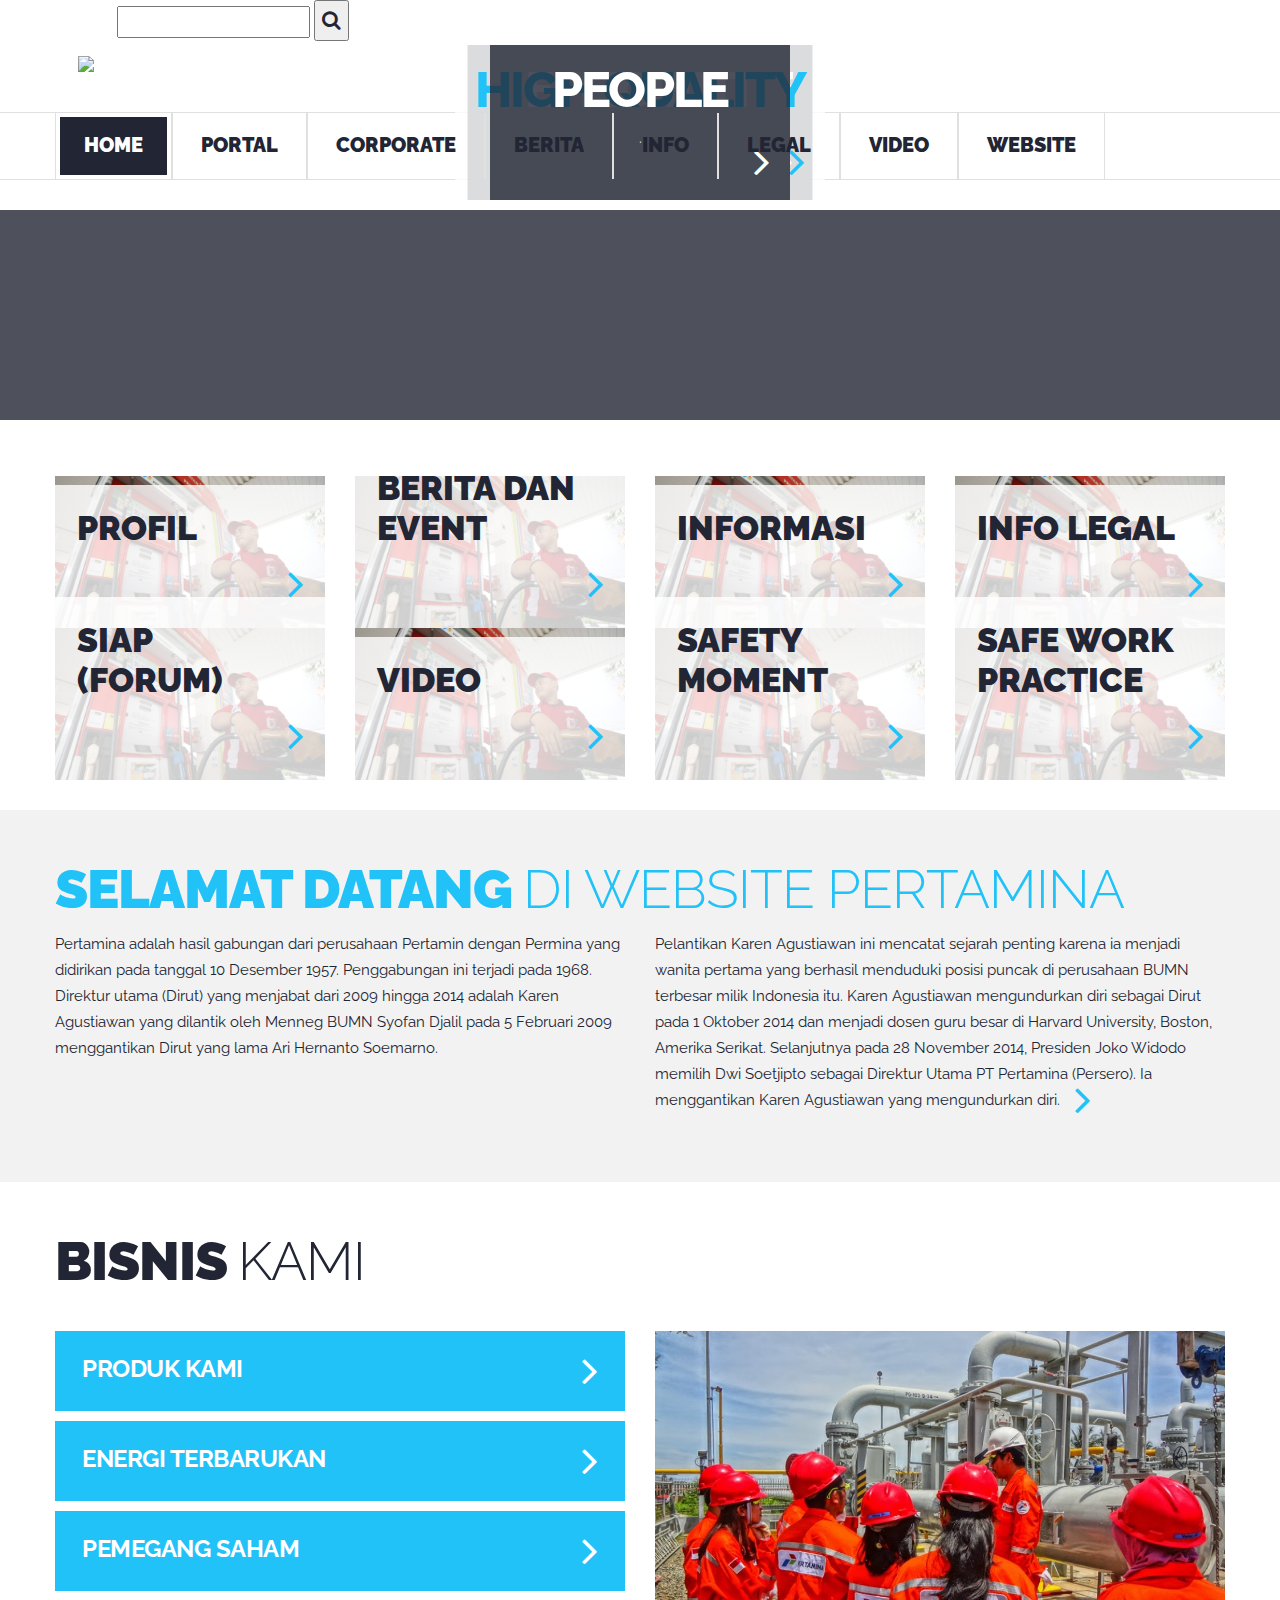
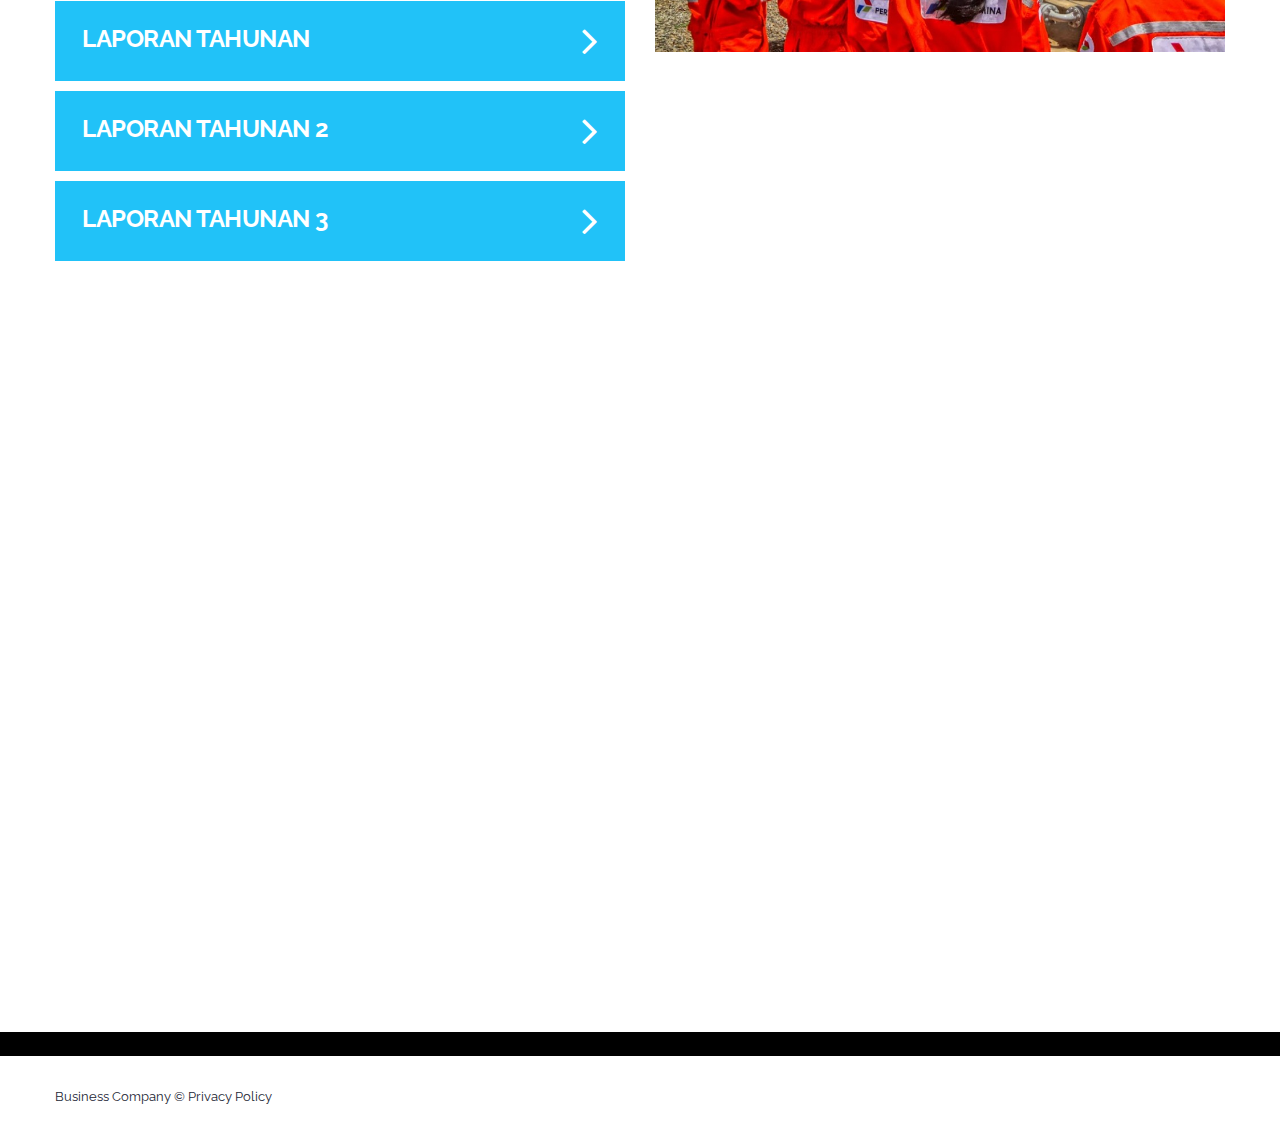
==== site/index.html @ 1a7f4b6b "Edit" ====
<!DOCTYPE html>
<html lang="en">
  <head>
    <meta charset="utf-8">
    <meta http-equiv="X-UA-Compatible" content="IE=edge">
    <meta name="viewport" content="width=device-width, initial-scale=1">
    <!-- The above 3 meta tags *must* come first in the head; any other head content must come *after* these tags -->
    <meta name="format-detection" content="telephone=no"/>
    <link rel="icon" href="images/favicon.ico" type="image/x-icon">
    <title>HOME</title>

    <!-- Bootstrap -->
    <link href="css/bootstrap.css" rel="stylesheet">

    <!-- Links -->
    <link rel="stylesheet" href="css/camera.css">
    <link rel="stylesheet" href="css/search.css">
    <link rel="stylesheet" href="css/google-map.css">


    <!--JS-->
    <script src="js/jquery.js"></script>
    <script src="js/jquery-migrate-1.2.1.min.js"></script>
    <script src="js/rd-smoothscroll.min.js"></script>


    <!--[if lt IE 9]>
    <div style=' clear: both; text-align:center; position: relative;'>
        <a href="http://windows.microsoft.com/en-US/internet-explorer/..">
            <img src="images/ie8-panel/warning_bar_0000_us.jpg" border="0" height="42" width="820"
                 alt="You are using an outdated browser. For a faster, safer browsing experience, upgrade for free today."/>
        </a>
    </div>
    <script src="js/html5shiv.js"></script>
    <![endif]-->
    <script src='js/device.min.js'></script>
  </head>
  <body>
  <div class="page">
  <!--========================================================
                            HEADER
  =========================================================-->
    <header>  
      <div class="container top-sect">
        <div class="navbar-header">
            <img src="../Pertamina.png" style="width: 300px">
        </div>

        <!-- <div class="help-box text-right">
          <p>Perlu Bantuan?</p>
          <a href="callto:#">(0542)5111000</a>
          <small><span>Jam Aktif:</span>  07:00-16:00 Senin-Jum'at</small>
        </div> -->
        <form class="search-form" action="search.php" method="GET" accept-charset="utf-8">
          <label class="search-form_label">
            <input class="search-form_input" type="text" name="s" autocomplete="off" placeholder=""/>
            <span class="search-form_liveout"></span>
          </label>
          <button class="search-form_submit fa-search" type="submit"></button>
        </form>
      </div>


      <div id="stuck_container" class="stuck_container">
        <div class="container">   
        <nav class="navbar navbar-default navbar-static-top pull-left">            

            <div class="">  
              <ul class="nav navbar-nav sf-menu" data-type="navbar">
                
                <li class="active">
                  <a href="./"><h6>HOME</h6></a>
                </li>

                <li>
                  <a href="index-1.html"><h6>PORTAL</h6></a>
                </li>  

                <li>
                  <a href="index-3.html"><h6>CORPORATE</h6></a>
                </li>
                
                <li>
                  <a href="index-4.html"><h6>BERITA</h6></a>
                </li>

<!--                 <li class="dropdown">
                  <a href="#"><h6>LAINNYA</h6><span class="glyphicon glyphicon-menu-down" aria-hidden="true"></span></a>
                  <ul class="dropdown-menu">
                    <li>
                      <a href="#">Lorem ipsum</a>
                    </li>
                    <li>
                      <a href="#">Dolor sit amet  </a>
                    </li>
                    <li>
                      <a href="#">Conse ctetur </a>
                        <ul class="dropdown-menu">
                          <li>
                            <a href="#">Latest</a>
                          </li>
                          <li>
                            <a href="#">Archive</a>
                          </li>                      
                        </ul>
                    </li>
                  </ul>
                </li>  --> 

                <li>
                  <a href="index-5.html"><h6>INFO</h6></a>
                </li>

                <li>
                  <a href="index-5.html"><h6>LEGAL</h6></a>
                </li>

                <li>
                  <a href="index-5.html"><h6>VIDEO</h6></a>
                </li>

                <li>
                  <a href="index-5.html"><h6>WEBSITE</h6></a>
                </li>
              </ul>                           
            </div>
        </nav>   
        </div>
      </div>  
    </header>

  <!--========================================================
                            CONTENT
  =========================================================-->

    <main>        
      
      <section class="well well1 well1_ins1">
        <div class="camera_container">
          <div id="camera">
            <div data-src="images/page-1_slide3.jpg" class="img-responsive">
              <div class="camera_caption fadeIn">
                <div class="jumbotron jumbotron1">
                  <em>
                    SAFETY
                  </em>
                  <div class="wrap">
                    <p>
                      Personal Safety of Workspace</span>.
                    </p>
                    <a href="#" class="btn-link fa-angle-right"></a>
                  </div>  
                </div>
              </div>
            </div>
            <div data-src="images/page-1_slide2.jpg">
              <div class="camera_caption fadeIn">
                <div class="jumbotron jumbotron2">
                  <em>
                    Compilance
                  </em>
                  <div class="wrap">
                    <p>
                      Environtment Compilance</span>.
                    </p>
                    <a href="#" class="btn-link hov_prime fa-angle-right"></a>
                  </div>  
                </div>
              </div>
            </div>

            <div data-src="images/page-1_slide1.jpg">
              <div class="camera_caption fadeIn">
                <div class="jumbotron">
                  <em>
                    PROFIT
                  </em>
                  <div class="wrap">
                    <p>
                      <span>Profit Margin</span>.
                    </p>
                    <a href="#" class="btn-link fa-angle-right"></a>
                  </div>  
                </div>
              </div>
            </div>

            <div data-src="images/page-1_slide4.jpg">
              <div class="camera_caption fadeIn">
                <div class="jumbotron jumbotron2">
                  <em>
                    REFINING
                  </em>
                  <div class="wrap">
                    <p>
                      <span>Refining Availability</span>.
                    </p>
                    <a href="#" class="btn-link fa-angle-right"></a>
                  </div>  
                </div>
              </div>
            </div>

            <div data-src="images/page-1_slide5.jpg">
              <div class="camera_caption fadeIn">
                <div class="jumbotron jumbotron1">
                  <em>
                    Maximize
                  </em>
                  <div class="wrap">
                    <p>
                      <span>Maximizing Product</span>.
                    </p>
                    <a href="#" class="btn-link fa-angle-right"></a>
                  </div>  
                </div>
              </div>
            </div>

            <div data-src="images/page-1_slide2.jpg">
              <div class="camera_caption fadeIn">
                <div class="jumbotron jumbotron2">
                  <em>
                    EFFICIENT
                  </em>
                  <div class="wrap">
                    <p>
                      <span>Energy Efficiency and Reduce Losses</span>.
                    </p>
                    <a href="#" class="btn-link fa-angle-right"></a>
                  </div>  
                </div>
              </div>
            </div>

            <div data-src="images/page-1_slide1.jpg">
              <div class="camera_caption fadeIn">
                <div class="jumbotron">
                  <em>
                    HIGH QUALITY
                  </em>
                  <div class="wrap">
                    <p>
                      <span>Producing High Quality Standard</span>.
                    </p>
                    <a href="#" class="btn-link fa-angle-right"></a>
                  </div>  
                </div>
              </div>
            </div>

            <div data-src="images/page-1_slide4.jpg">
              <div class="camera_caption fadeIn">
                <div class="jumbotron jumbotron2">
                  <em>
                    PEOPLE
                  </em>
                  <div class="wrap">
                    <p>
                      <span>People Development</span>.
                    </p>
                    <a href="#" class="btn-link fa-angle-right"></a>
                  </div>  
                </div>
              </div>
            </div>

          </div>
        </div>
      
      <section class="well well2 wow fadeIn  bg2" data-wow-duration='3s'>
        <div class="container">
          <!-- <h2>
            our 
            <small>
              clients
            </small>
          </h2> -->

          <div class="row offs1">
            <ul class="flex-list">
              <li class="col-lg-3 col-sm-3 col-xs-6">
                <a href="#">
                  <img src="images/page-1_img7.jpg" alt="">
                </a>  
              </li>
              <li class="col-lg-3 col-sm-3 col-xs-6">
                <a href="#">
                  <img src="images/page-1_img8.jpg" alt="">
                </a>  
              </li>
              <li class="col-lg-3 col-sm-3 col-xs-6">
                <a href="#">
                  <img src="images/page-1_img9.jpg" alt="">
                </a>  
              </li>
              <li class="col-lg-3 col-sm-3 col-xs-6">
                <a href="#">
                  <img src="images/page-1_img10.jpg" alt="">
                </a>  
              </li>
            </ul>

            <ul class="flex-list">
              <li class="col-lg-3 col-sm-3 col-xs-6">
                <a href="#">
                  <img src="images/page-1_img11.jpg" alt="">
                </a>  
              </li>
              <li class="col-lg-3 col-sm-3 col-xs-6">
                <a href="#">
                  <img src="images/page-1_img12.jpg" alt="">
                </a>  
              </li>
              <li class="col-lg-3 col-sm-3 col-xs-6">
                <a href="#">
                  <img src="images/page-1_img13.jpg" alt="">
                </a>  
              </li>
              <li class="col-lg-3 col-sm-3 col-xs-6">
                <a href="#">
                  <img src="images/page-1_img14.jpg" alt="">
                </a>  
              </li>
            </ul>
          </div>  
          
        </div>
      </section>

      <br>

        <div class="container center991">
          <div class="row">
            
<!--             <div class="col-md-4 col-sm-12 col-xs-12">
              <div class="thumbnail thumb-shadow">
                <img src="images/page-1_img1.jpg" alt="">
                <div class="caption bg2">
                  <h3>
                    PROFIL
                  </h3>
                  <div class="wrap">
                    <p>
                      Lorem ipsum dolor sit amet conse ctetur adipisicing elit, sed do eiusmod.
                    </p>
                    <a href="#" class="btn-link fa-angle-right"></a>
                  </div>  
                </div>
              </div>              
            </div> -->

<!--             <div class="col-md-8 col-sm-12 col-xs-12">
              <div class="thumbnail thumb-shadow">
                <img src="images/page-1_img2.jpg" alt="">
                <div class="caption bg3">
                  <h3>
                    PERFORMA
                  </h3>
                  <div class="wrap">
                    <p class="thumb_ins1">
                      Lorem ipsum dolor sit amet conse ctetur adipisicing elit, sed do eiusmod.
                    </p>
                    <a href="#" class="btn-link fa-angle-right"></a>
                  </div>  
                </div>
              </div> 
            </div> -->
          </div>

          <div class="row wow fadeIn" data-wow-duration='2s'>
            <div class="col-md-3 col-sm-12 col-xs-12">
              <div class="thumbnail thumb-shadow">
                <img src="images/page-1_img3.jpg" alt="">
                <div class="caption bg3">
                  <h3>
                    PROFIL
                  </h3>
                  <div class="wrap">
                    <p>
                      
                    </p>
                    <a href="#" class="btn-link fa-angle-right"></a>
                  </div>  
                </div>
              </div>              
            </div>

            <div class="col-md-3 col-sm-12 col-xs-12">
              <div class="thumbnail thumb-shadow">
                <img src="images/page-1_img3.jpg" alt="">
                <div class="caption bg3">
                  <h3>
                    BERITA DAN EVENT
                  </h3>
                  <div class="wrap">
                    <p>
                      
                    </p>
                    <a href="#" class="btn-link fa-angle-right"></a>
                  </div>  
                </div>
              </div>              
            </div>

            <div class="col-md-3 col-sm-12 col-xs-12">
              <div class="thumbnail thumb-shadow">
                <img src="images/page-1_img3.jpg" alt="">
                <div class="caption bg3">
                  <h3>
                    INFORMASI
                  </h3>
                  <div class="wrap">
                    <p>
                      
                    </p>
                    <a href="#" class="btn-link fa-angle-right"></a>
                  </div>  
                </div>
              </div>              
            </div>

            <div class="col-md-3 col-sm-12 col-xs-12">
              <div class="thumbnail thumb-shadow">
                <img src="images/page-1_img3.jpg" alt="">
                <div class="caption bg3">
                  <h3>
                    INFO LEGAL
                  </h3>
                  <div class="wrap">
                    <p>
                      
                    </p>
                    <a href="#" class="btn-link fa-angle-right"></a>
                  </div>  
                </div>
              </div>              
            </div>

            <div class="col-md-3 col-sm-12 col-xs-12">
              <div class="thumbnail thumb-shadow">
                <img src="images/page-1_img3.jpg" alt="">
                <div class="caption bg3">
                  <h3>
                    SIAP (FORUM)
                  </h3>
                  <div class="wrap">
                    <p>
                      
                    </p>
                    <a href="#" class="btn-link fa-angle-right"></a>
                  </div>  
                </div>
              </div>              
            </div>

            <div class="col-md-3 col-sm-12 col-xs-12">
              <div class="thumbnail thumb-shadow">
                <img src="images/page-1_img3.jpg" alt="">
                <div class="caption bg3">
                  <h3>
                    VIDEO
                  </h3>
                  <div class="wrap">
                    <p>
                      
                    </p>
                    <a href="#" class="btn-link fa-angle-right"></a>
                  </div>  
                </div>
              </div>              
            </div>

            <div class="col-md-3 col-sm-12 col-xs-12">
              <div class="thumbnail thumb-shadow">
                <img src="images/page-1_img3.jpg" alt="">
                <div class="caption bg3">
                  <h3>
                    SAFETY MOMENT
                  </h3>
                  <div class="wrap">
                    <p>
                      
                    </p>
                    <a href="#" class="btn-link fa-angle-right"></a>
                  </div>  
                </div>
              </div>              
            </div>

            <div class="col-md-3 col-sm-12 col-xs-12">
              <div class="thumbnail thumb-shadow">
                <img src="images/page-1_img3.jpg" alt="">
                <div class="caption bg3">
                  <h3>
                    SAFE WORK PRACTICE
                  </h3>
                  <div class="wrap">
                    <p>
                      
                    </p>
                    <a href="#" class="btn-link fa-angle-right"></a>
                  </div>  
                </div>
              </div>              
            </div>

          </div>
        </div>        
      </section>
      
      <section class="well well2 wow fadeIn  bg1" data-wow-duration='3s'>
        <div class="container">
        <h2 class="txt-pr">
        SELAMAT DATANG
          <small>
            DI WEBSITE PERTAMINA
          </small>
        </h2>
          <div class="row">
            <div class="col-md-6 col-sm-12">
              <p>
                Pertamina adalah hasil gabungan dari perusahaan Pertamin dengan Permina yang didirikan pada tanggal 10 Desember 1957. Penggabungan ini terjadi pada 1968. Direktur utama (Dirut) yang menjabat dari 2009 hingga 2014 adalah Karen Agustiawan yang dilantik oleh Menneg BUMN Syofan Djalil pada 5 Februari 2009 menggantikan Dirut yang lama Ari Hernanto Soemarno.
              </p>
            </div>
            <div class="col-md-6 col-sm-12">
              <p>
                Pelantikan Karen Agustiawan ini mencatat sejarah penting karena ia menjadi wanita pertama yang berhasil menduduki posisi puncak di perusahaan BUMN terbesar milik Indonesia itu. Karen Agustiawan mengundurkan diri sebagai Dirut pada 1 Oktober 2014 dan menjadi dosen guru besar di Harvard University, Boston, Amerika Serikat. Selanjutnya pada 28 November 2014, Presiden Joko Widodo memilih Dwi Soetjipto sebagai Direktur Utama PT Pertamina (Persero). Ia menggantikan Karen Agustiawan yang mengundurkan diri.
                <a href="#" class="btn-link l-h1 fa-angle-right"></a>
              </p>
            </div>
          </div>
        </div>
      </section>

      <section class="well well2">
        <div class="container">
        <h2>
          BISNIS
          <small>
            KAMI
          </small>
        </h2>
          <div class="row offs1">
            <div class="col-md-6 col-sm-12">
              <ul class="link-list wow fadeInLeft" data-wow-duration='3s'>
                <li>

                  <a href="#">PRODUK KAMI</a>

                  <a href="#" class="btn-link l-h1 fa-angle-right"></a>
                </li>
                <li>

                  <a href="#">ENERGI TERBARUKAN</a>

                  <a href="#" class="btn-link l-h1 fa-angle-right"></a>
                </li>
                <li>

                  <a href="#">PEMEGANG SAHAM</a>

                  <a href="#" class="btn-link l-h1 fa-angle-right"></a>
                </li>
                <li>

                  <a href="#">LAPORAN TAHUNAN</a>

                  <a href="#" class="btn-link l-h1 fa-angle-right"></a>
                </li>
                <li>

                  <a href="#">LAPORAN TAHUNAN 2</a>

                  <a href="#" class="btn-link l-h1 fa-angle-right"></a>
                </li>
                <li>

                  <a href="#">LAPORAN TAHUNAN 3</a>

                  <a href="#" class="btn-link l-h1 fa-angle-right"></a>
                </li>
              </ul>
            </div>
            <div class="col-md-6 col-sm-12">
              <img class="width_img" src="images/page-1_img6.jpg" alt="">
            </div>
          </div>
        </div>
      </section>

      <section class="well well3 parallax" data-url="images/parallax3.jpg" data-mobile="
      true" data-speed="0.9">
        <div class="container">
          <div class="wrap text-center">
            <iframe width="850" height="530" src="https://www.youtube.com/embed/UtgHeeakkbI" frameborder="0" allow="autoplay; encrypted-media" allowfullscreen></iframe>
<!--             <strong>
              SAVE TIME,<br />
              SAVE MONEY,
              <small>
                GROW & SUCCEED
              </small>
            </strong>
            <p>
              Lorem ipsum dolor sit amet conse ctetur adipisicing elit, sed do eiusmod tempor incididunt ut labore et dolore magna aliqua. Ut enim ad minim veniam, quis nostrud exercitation ullamco laboris nisi ut aliquip.
            </p>
            <a href="#" class="btn btn-primary">read more <span class="fa-angle-right"></span></a> -->
          </div>  
        </div>        
      </section>

      <!-- <section class="well well2">
        <div class="container">
          <h2>
            our 
            <small>
              clients
            </small>
          </h2>

          <div class="row offs1">
            <ul class="flex-list">
              <li class="col-lg-3 col-sm-3 col-xs-6">
                <a href="#">
                  <img src="images/page-1_img7.jpg" alt="">
                </a>  
              </li>
              <li class="col-lg-3 col-sm-3 col-xs-6">
                <a href="#">
                  <img src="images/page-1_img8.jpg" alt="">
                </a>  
              </li>
              <li class="col-lg-3 col-sm-3 col-xs-6">
                <a href="#">
                  <img src="images/page-1_img9.jpg" alt="">
                </a>  
              </li>
              <li class="col-lg-3 col-sm-3 col-xs-6">
                <a href="#">
                  <img src="images/page-1_img10.jpg" alt="">
                </a>  
              </li>
            </ul>

            <ul class="flex-list">
              <li class="col-lg-3 col-sm-3 col-xs-6">
                <a href="#">
                  <img src="images/page-1_img11.jpg" alt="">
                </a>  
              </li>
              <li class="col-lg-3 col-sm-3 col-xs-6">
                <a href="#">
                  <img src="images/page-1_img12.jpg" alt="">
                </a>  
              </li>
              <li class="col-lg-3 col-sm-3 col-xs-6">
                <a href="#">
                  <img src="images/page-1_img13.jpg" alt="">
                </a>  
              </li>
              <li class="col-lg-3 col-sm-3 col-xs-6">
                <a href="#">
                  <img src="images/page-1_img14.jpg" alt="">
                </a>  
              </li>
            </ul>
          </div>  
          
        </div>
      </section> -->

    </main>

    <!--========================================================
                            FOOTER
  =========================================================-->
  <footer class="top-border">

    <!-- <div class="map">
      <div id="google-map" class="map_model" data-zoom="8"></div>
      <ul class="map_locations">
        <li data-x="-1.254252" data-y="116.822301" data-basic="images/gmap_marker.png" data-active="images/gmap_marker_active.png">
          <div class="location">
            <h3 class="txt-clr1">
              BUSINESS
              <small>
                COMPANY
              </small>
            </h3>  
              <address>
                <dl>
                  <dt>Free phone: </dt>
                  <dd class="phone"><a href="callto:#"> 800-2345-6789</a></dd>
                </dl>
                <dl>
                  <dt>Address: </dt>
                  <dd> 4578 Marmora Road,Glasgow D04 89GR</dd>
                </dl>
                <dl>
                  <dt>Hours: </dt>
                  <dd> 6am-4pm PST M-Th; &nbsp;&nbsp;  6am-3pm PST Fri</dd>
                </dl>
                <dl>
                  <dt> E-mail: </dt>
                  <dd><a href="mailto:#">info@demolink.org</a></dd>
                </dl>
              </address>
            
          </div>
        </li>
        <li data-x="-74.100000" data-y="40.643180" data-basic="images/gmap_marker2.png" data-active="images/gmap_marker2_active.png">
          <div class="location">
            <h3 class="txt-clr1">
              flooring
              <small>
                RETAILER
              </small>
            </h3>
              <address>
                <dl>
                  <dt>Free phone: </dt>
                  <dd class="phone"><a href="callto:#"> 800-2345-6789</a></dd>
                </dl>
                <dl>
                  <dt>Address: </dt>
                  <dd> 4578 Marmora Road,Glasgow D04 89GR</dd>
                </dl>
                <dl>
                  <dt>Hours: </dt>
                  <dd> 6am-4pm PST M-Th; &nbsp;&nbsp;  6am-3pm PST Fri</dd>
                </dl>
                <dl>
                  <dt> E-mail: </dt>
                  <dd><a href="mailto:#">info@demolink.org</a></dd>
                </dl>
              </address>
            
          </div>
        </li>
        <li data-x="-73.8854068" data-y="40.693180" data-basic="images/gmap_marker3.png" data-active="images/gmap_marker3_active.png">
          <div class="location">
            <h3 class="txt-clr1">
              flooring
              <small>
                RETAILER
              </small>
            </h3>
              <address>
                <dl>
                  <dt>Free phone: </dt>
                  <dd class="phone"><a href="callto:#"> 800-2345-6789</a></dd>
                </dl>
                <dl>
                  <dt>Address: </dt>
                  <dd> 4578 Marmora Road,Glasgow D04 89GR</dd>
                </dl>
                <dl>
                  <dt>Hours: </dt>
                  <dd> 6am-4pm PST M-Th; &nbsp;&nbsp;  6am-3pm PST Fri</dd>
                </dl>
                <dl>
                  <dt> E-mail: </dt>
                  <dd><a href="mailto:#">info@demolink.org</a></dd>
                </dl>
              </address>
            
          </div>
        </li>
        <li data-x="-73.7874068" data-y="40.613180" data-basic="images/gmap_marker4.png" data-active="images/gmap_marker4_active.png">
          <div class="location">
            <h3 class="txt-clr1">
              flooring
              <small>
                RETAILER
              </small>
            </h3>
              <address>
                <dl>
                  <dt>Free phone: </dt>
                  <dd class="phone"><a href="callto:#"> 800-2345-6789</a></dd>
                </dl>
                <dl>
                  <dt>Address: </dt>
                  <dd> 4578 Marmora Road,Glasgow D04 89GR</dd>
                </dl>
                <dl>
                  <dt>Hours: </dt>
                  <dd> 6am-4pm PST M-Th; &nbsp;&nbsp;  6am-3pm PST Fri</dd>
                </dl>
                <dl>
                  <dt> E-mail: </dt>
                  <dd><a href="mailto:#">info@demolink.org</a></dd>
                </dl>
              </address>
            
          </div>
        </li>
        <li data-x="-74.200000" data-y="40.683180" data-basic="images/gmap_marker5.png" data-active="images/gmap_marker5_active.png">
          <div class="location">
            <h3 class="txt-clr1">
              flooring
              <small>
                RETAILER
              </small>
            </h3>
              <address>
                <dl>
                  <dt>Free phone: </dt>
                  <dd class="phone"><a href="callto:#"> 800-2345-6789</a></dd>
                </dl>
                <dl>
                  <dt>Address: </dt>
                  <dd> 4578 Marmora Road,Glasgow D04 89GR</dd>
                </dl>
                <dl>
                  <dt>Hours: </dt>
                  <dd> 6am-4pm PST M-Th; &nbsp;&nbsp;  6am-3pm PST Fri</dd>
                </dl>
                <dl>
                  <dt> E-mail: </dt>
                  <dd><a href="mailto:#">info@demolink.org</a></dd>
                </dl>
              </address>
            
          </div>
        </li>
      </ul>
    </div> -->

    <section class="well1">
      <div class="container"> 
            <p class="rights">
              Business Company  &#169; <span id="copyright-year"></span>
              <a href="index-5.html">Privacy Policy</a>
              <!-- {%FOOTER_LINK} -->
            </p>          
      </div> 
    </section>    
  </footer>
  </div>


    <!-- jQuery (necessary for Bootstrap's JavaScript plugins) -->
    <!-- Include all compiled plugins (below), or include individual files as needed -->         
    <script src="js/bootstrap.min.js"></script>
    <script src="js/tm-scripts.js"></script>    
  <!-- </script> -->


  </body>
</html>
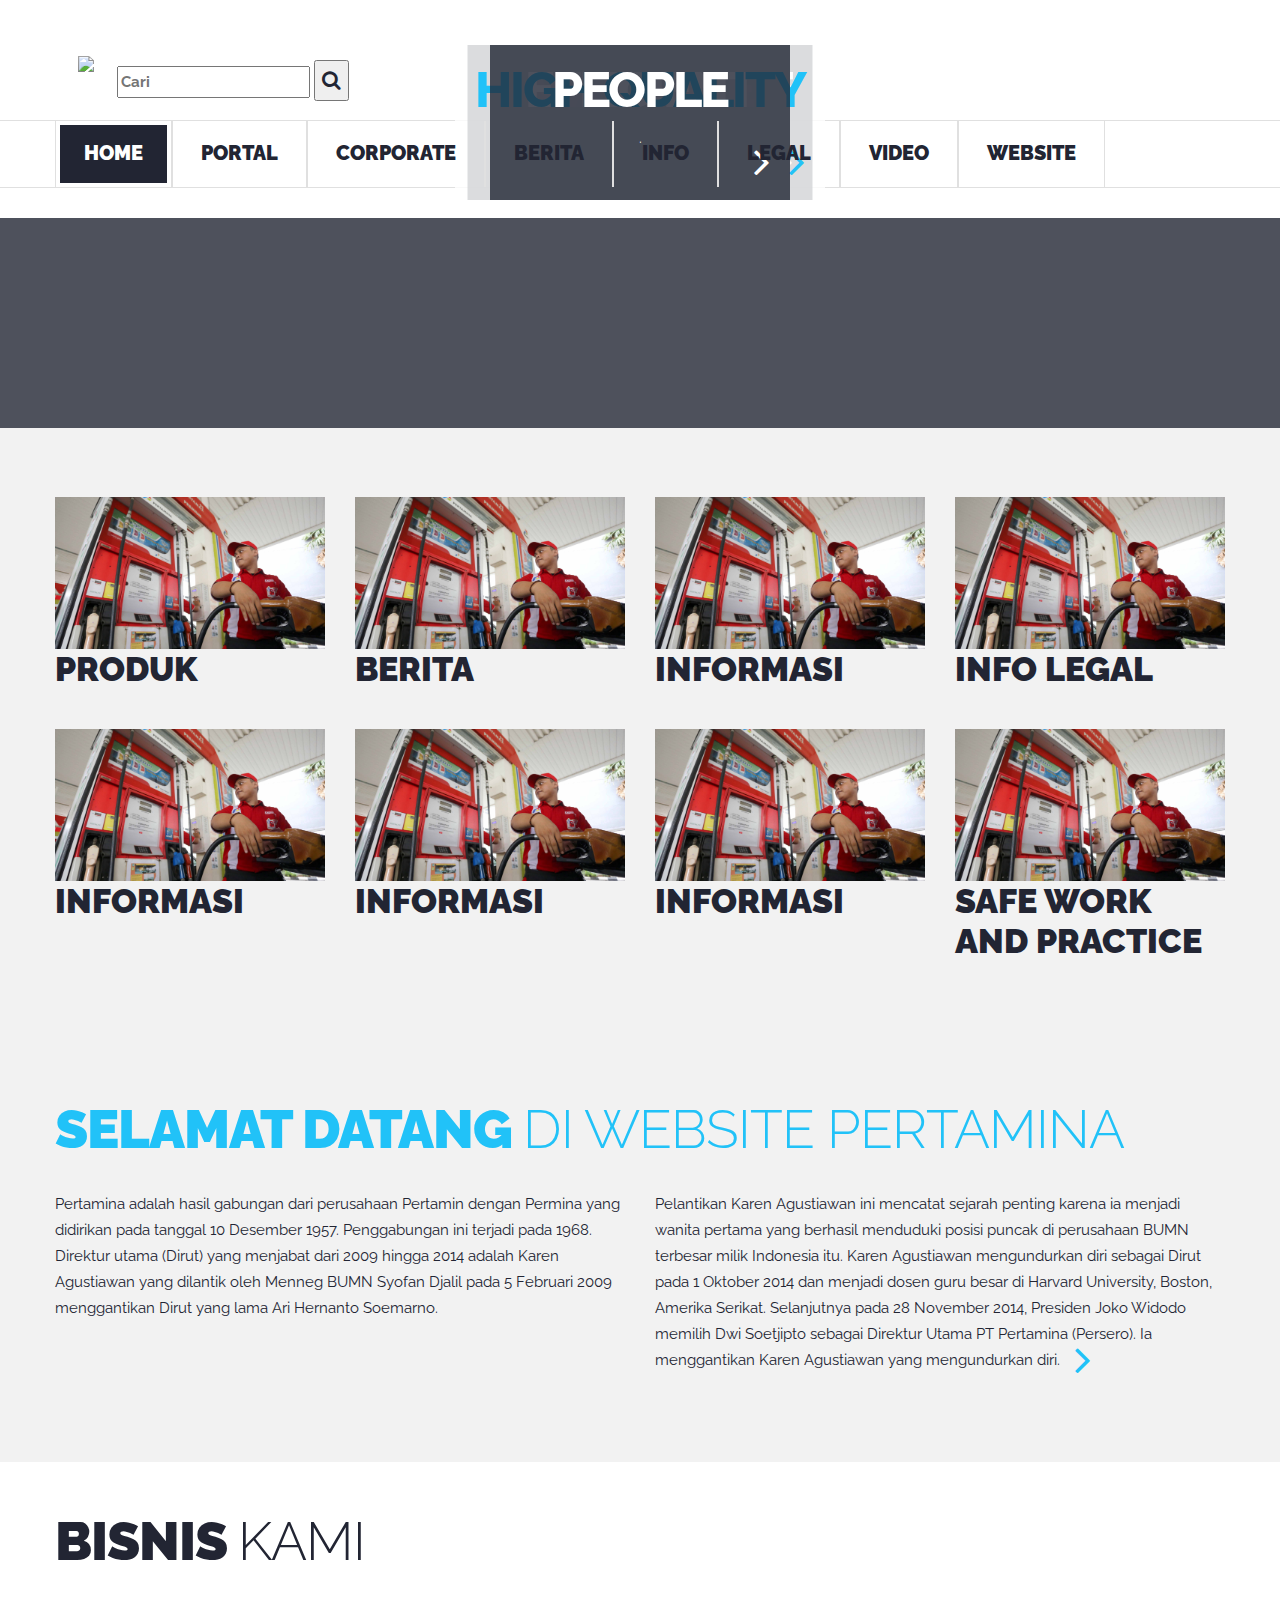
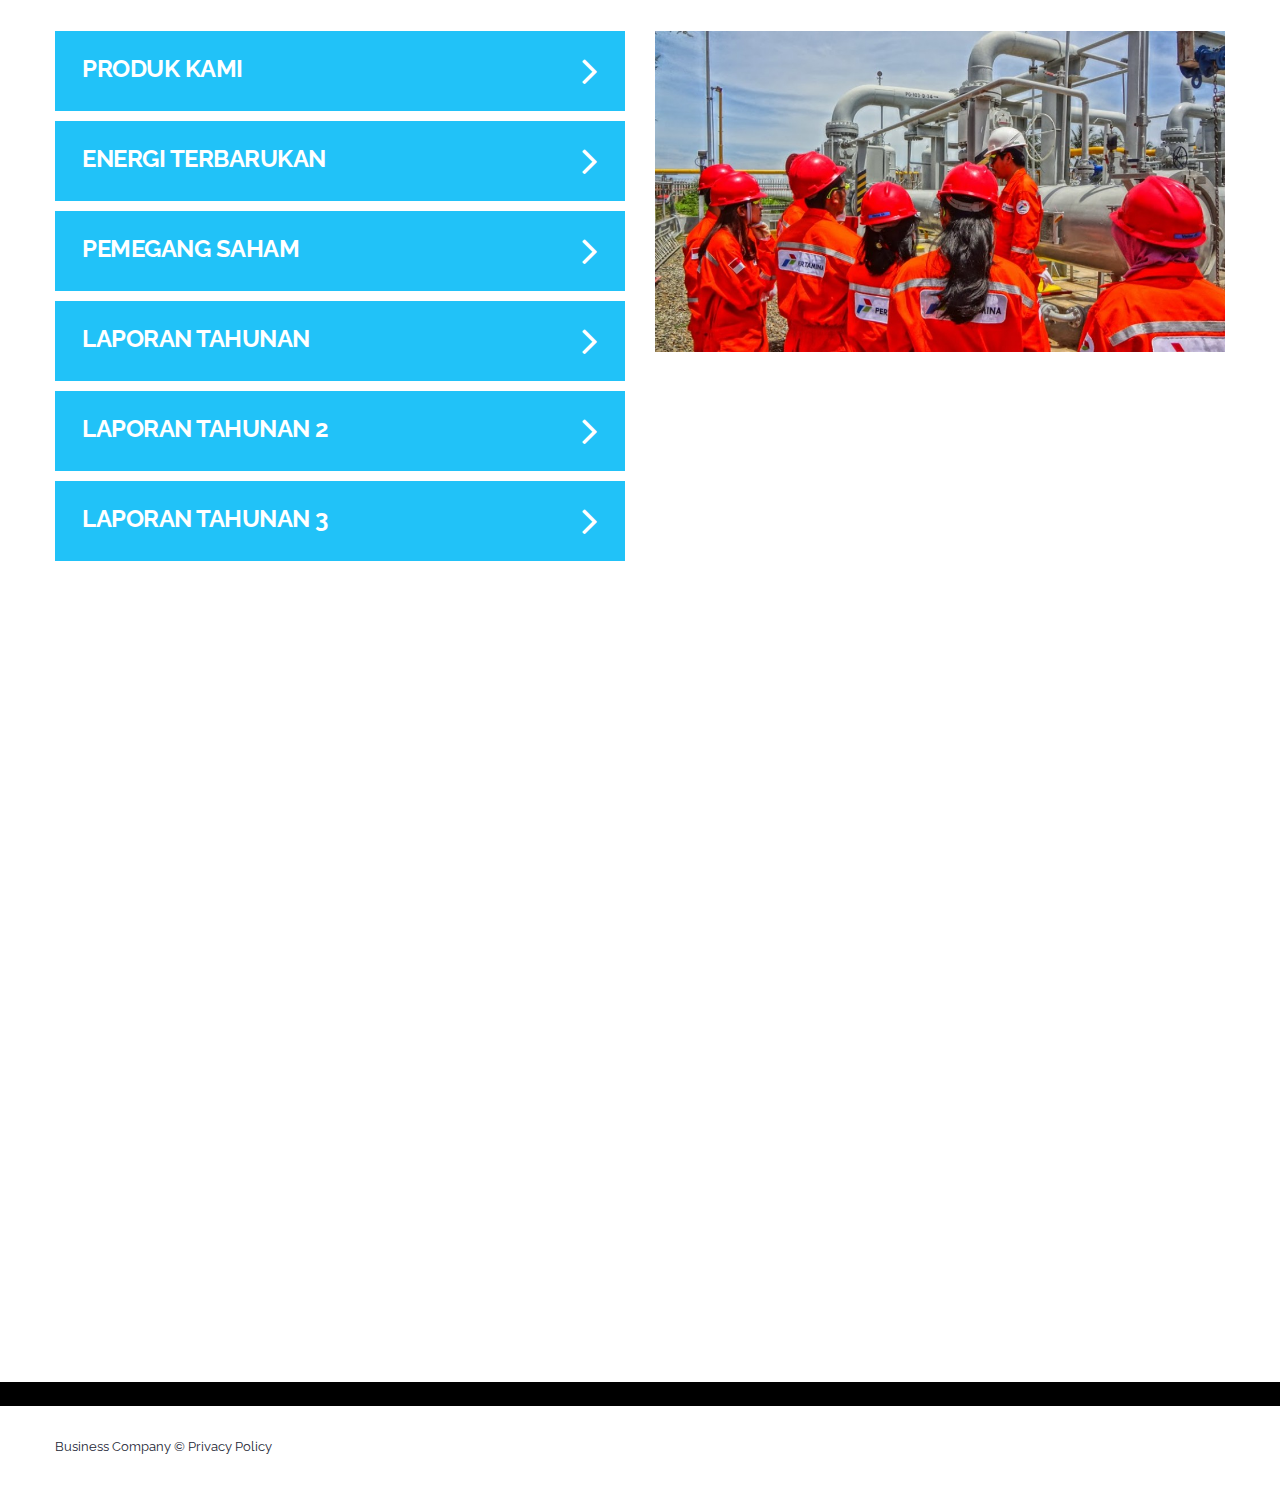
==== commit a4480779: "index update + padding" ====
--- a/site/index.html
+++ b/site/index.html
@@ -45,85 +45,57 @@
         <div class="navbar-header">
             <img src="../Pertamina.png" style="width: 300px">
         </div>
-
-        <!-- <div class="help-box text-right">
-          <p>Perlu Bantuan?</p>
-          <a href="callto:#">(0542)5111000</a>
-          <small><span>Jam Aktif:</span>  07:00-16:00 Senin-Jum'at</small>
-        </div> -->
-        <form class="search-form" action="search.php" method="GET" accept-charset="utf-8">
-          <label class="search-form_label">
-            <input class="search-form_input" type="text" name="s" autocomplete="off" placeholder=""/>
-            <span class="search-form_liveout"></span>
-          </label>
-          <button class="search-form_submit fa-search" type="submit"></button>
-        </form>
+        <div style="margin-top: 4em">
+          <form class="search-form" action="search.php" method="GET" accept-charset="utf-8">
+            <label class="search-form_label">
+              <input class="search-form_input" type="text" name="s" autocomplete="off" placeholder="Cari"/>
+              <span class="search-form_liveout"></span>
+            </label>
+            <button class="search-form_submit fa-search" type="submit"></button>
+          </form>
+        </div>
       </div>
 
 
       <div id="stuck_container" class="stuck_container">
         <div class="container">   
-        <nav class="navbar navbar-default navbar-static-top pull-left">            
-
-            <div class="">  
-              <ul class="nav navbar-nav sf-menu" data-type="navbar">
-                
-                <li class="active">
-                  <a href="./"><h6>HOME</h6></a>
-                </li>
-
-                <li>
-                  <a href="index-1.html"><h6>PORTAL</h6></a>
-                </li>  
-
-                <li>
-                  <a href="index-3.html"><h6>CORPORATE</h6></a>
-                </li>
-                
-                <li>
-                  <a href="index-4.html"><h6>BERITA</h6></a>
-                </li>
-
-<!--                 <li class="dropdown">
-                  <a href="#"><h6>LAINNYA</h6><span class="glyphicon glyphicon-menu-down" aria-hidden="true"></span></a>
-                  <ul class="dropdown-menu">
-                    <li>
-                      <a href="#">Lorem ipsum</a>
-                    </li>
-                    <li>
-                      <a href="#">Dolor sit amet  </a>
-                    </li>
-                    <li>
-                      <a href="#">Conse ctetur </a>
-                        <ul class="dropdown-menu">
-                          <li>
-                            <a href="#">Latest</a>
-                          </li>
-                          <li>
-                            <a href="#">Archive</a>
-                          </li>                      
-                        </ul>
-                    </li>
-                  </ul>
-                </li>  --> 
-
-                <li>
-                  <a href="index-5.html"><h6>INFO</h6></a>
-                </li>
-
-                <li>
-                  <a href="index-5.html"><h6>LEGAL</h6></a>
-                </li>
-
-                <li>
-                  <a href="index-5.html"><h6>VIDEO</h6></a>
-                </li>
-
-                <li>
-                  <a href="index-5.html"><h6>WEBSITE</h6></a>
-                </li>
-              </ul>                           
-            </div>
+        <nav class="navbar navbar-default navbar-static-top pull-left">
+          <div class="">  
+            <ul class="nav navbar-nav sf-menu" data-type="navbar">
+              
+              <li class="active">
+                <a href="./"><h6>HOME</h6></a>
+              </li>
+
+              <li>
+                <a href="index-1.html"><h6>PORTAL</h6></a>
+              </li>  
+
+              <li>
+                <a href="index-3.html"><h6>CORPORATE</h6></a>
+              </li>
+              
+              <li>
+                <a href="index-4.html"><h6>BERITA</h6></a>
+              </li>
+
+              <li>
+                <a href="index-5.html"><h6>INFO</h6></a>
+              </li>
+
+              <li>
+                <a href="index-5.html"><h6>LEGAL</h6></a>
+              </li>
+
+              <li>
+                <a href="index-5.html"><h6>VIDEO</h6></a>
+              </li>
+
+              <li>
+                <a href="index-5.html"><h6>WEBSITE</h6></a>
+              </li>
+            </ul>                           
+          </div>
         </nav>   
         </div>
       </div>  
@@ -133,8 +105,7 @@
                             CONTENT
   =========================================================-->
 
-    <main>        
-      
+    <main>             
       <section class="well well1 well1_ins1">
         <div class="camera_container">
           <div id="camera">
@@ -270,13 +241,6 @@
       
       <section class="well well2 wow fadeIn  bg2" data-wow-duration='3s'>
         <div class="container">
-          <!-- <h2>
-            our 
-            <small>
-              clients
-            </small>
-          </h2> -->
-
           <div class="row offs1">
             <ul class="flex-list">
               <li class="col-lg-3 col-sm-3 col-xs-6">
@@ -324,188 +288,83 @@
               </li>
             </ul>
           </div>  
-          
         </div>
       </section>
 
-      <br>
-
+      <section class="well well2 wow fadeIn bg1" data-wow-duration='3s'>
         <div class="container center991">
-          <div class="row">
-            
-<!--             <div class="col-md-4 col-sm-12 col-xs-12">
-              <div class="thumbnail thumb-shadow">
-                <img src="images/page-1_img1.jpg" alt="">
-                <div class="caption bg2">
-                  <h3>
-                    PROFIL
-                  </h3>
-                  <div class="wrap">
-                    <p>
-                      Lorem ipsum dolor sit amet conse ctetur adipisicing elit, sed do eiusmod.
-                    </p>
-                    <a href="#" class="btn-link fa-angle-right"></a>
-                  </div>  
-                </div>
+          <div class="row wow fadeIn" data-wow-duration='2s'>
+            <div class="col-md-3 col-sm-12 col-xs-12">
+              <div class="thumbnail thumb-shadow">
+                <img src="images/page-1_img3.jpg" alt="">
+                  <div class="wrap">
+                    <a href="#"><h3>PRODUK</h3></a>
+                  </div>  
               </div>              
-            </div> -->
-
-<!--             <div class="col-md-8 col-sm-12 col-xs-12">
-              <div class="thumbnail thumb-shadow">
-                <img src="images/page-1_img2.jpg" alt="">
-                <div class="caption bg3">
-                  <h3>
-                    PERFORMA
-                  </h3>
-                  <div class="wrap">
-                    <p class="thumb_ins1">
-                      Lorem ipsum dolor sit amet conse ctetur adipisicing elit, sed do eiusmod.
-                    </p>
-                    <a href="#" class="btn-link fa-angle-right"></a>
-                  </div>  
-                </div>
-              </div> 
-            </div> -->
-          </div>
-
-          <div class="row wow fadeIn" data-wow-duration='2s'>
-            <div class="col-md-3 col-sm-12 col-xs-12">
-              <div class="thumbnail thumb-shadow">
-                <img src="images/page-1_img3.jpg" alt="">
-                <div class="caption bg3">
-                  <h3>
-                    PROFIL
-                  </h3>
-                  <div class="wrap">
-                    <p>
-                      
-                    </p>
-                    <a href="#" class="btn-link fa-angle-right"></a>
-                  </div>  
-                </div>
+            </div>
+
+            <div class="col-md-3 col-sm-12 col-xs-12">
+              <div class="thumbnail thumb-shadow">
+                <img src="images/page-1_img3.jpg" alt="">
+                  <div class="wrap">
+                    <a href="#"><h3>BERITA</h3></a>
+                  </div>  
               </div>              
             </div>
 
             <div class="col-md-3 col-sm-12 col-xs-12">
               <div class="thumbnail thumb-shadow">
                 <img src="images/page-1_img3.jpg" alt="">
-                <div class="caption bg3">
-                  <h3>
-                    BERITA DAN EVENT
-                  </h3>
-                  <div class="wrap">
-                    <p>
-                      
-                    </p>
-                    <a href="#" class="btn-link fa-angle-right"></a>
-                  </div>  
-                </div>
+                  <div class="wrap">
+                    <a href="#"><h3>INFORMASI</h3></a>
+                  </div>  
               </div>              
             </div>
 
             <div class="col-md-3 col-sm-12 col-xs-12">
               <div class="thumbnail thumb-shadow">
                 <img src="images/page-1_img3.jpg" alt="">
-                <div class="caption bg3">
-                  <h3>
-                    INFORMASI
-                  </h3>
-                  <div class="wrap">
-                    <p>
-                      
-                    </p>
-                    <a href="#" class="btn-link fa-angle-right"></a>
-                  </div>  
-                </div>
+                  <div class="wrap">
+                    <a href="#"><h3>INFO LEGAL</h3></a>
+                  </div>  
               </div>              
             </div>
 
             <div class="col-md-3 col-sm-12 col-xs-12">
               <div class="thumbnail thumb-shadow">
                 <img src="images/page-1_img3.jpg" alt="">
-                <div class="caption bg3">
-                  <h3>
-                    INFO LEGAL
-                  </h3>
-                  <div class="wrap">
-                    <p>
-                      
-                    </p>
-                    <a href="#" class="btn-link fa-angle-right"></a>
-                  </div>  
-                </div>
+                  <div class="wrap">
+                    <a href="#"><h3>INFORMASI</h3></a>
+                  </div>  
               </div>              
             </div>
 
             <div class="col-md-3 col-sm-12 col-xs-12">
               <div class="thumbnail thumb-shadow">
-                <img src="images/page-1_img3.jpg" alt="">
-                <div class="caption bg3">
-                  <h3>
-                    SIAP (FORUM)
-                  </h3>
-                  <div class="wrap">
-                    <p>
-                      
-                    </p>
-                    <a href="#" class="btn-link fa-angle-right"></a>
-                  </div>  
-                </div>
-              </div>              
-            </div>
-
-            <div class="col-md-3 col-sm-12 col-xs-12">
-              <div class="thumbnail thumb-shadow">
-                <img src="images/page-1_img3.jpg" alt="">
-                <div class="caption bg3">
-                  <h3>
-                    VIDEO
-                  </h3>
-                  <div class="wrap">
-                    <p>
-                      
-                    </p>
-                    <a href="#" class="btn-link fa-angle-right"></a>
-                  </div>  
-                </div>
-              </div>              
-            </div>
-
-            <div class="col-md-3 col-sm-12 col-xs-12">
-              <div class="thumbnail thumb-shadow">
-                <img src="images/page-1_img3.jpg" alt="">
-                <div class="caption bg3">
-                  <h3>
-                    SAFETY MOMENT
-                  </h3>
-                  <div class="wrap">
-                    <p>
-                      
-                    </p>
-                    <a href="#" class="btn-link fa-angle-right"></a>
-                  </div>  
-                </div>
-              </div>              
-            </div>
-
-            <div class="col-md-3 col-sm-12 col-xs-12">
-              <div class="thumbnail thumb-shadow">
-                <img src="images/page-1_img3.jpg" alt="">
-                <div class="caption bg3">
-                  <h3>
-                    SAFE WORK PRACTICE
-                  </h3>
-                  <div class="wrap">
-                    <p>
-                      
-                    </p>
-                    <a href="#" class="btn-link fa-angle-right"></a>
-                  </div>  
-                </div>
-              </div>              
-            </div>
-
-          </div>
+              <img src="images/page-1_img3.jpg" alt="">
+                  <div class="wrap">
+                    <a href="#"><h3>INFORMASI</h3></a>
+                  </div>
+              </div>
+            </div>
+
+            <div class="col-md-3 col-sm-12 col-xs-12">
+              <div class="thumbnail thumb-shadow">
+                <img src="images/page-1_img3.jpg" alt="">
+                  <div class="wrap">
+                    <a href="#"><h3>INFORMASI</h3></a>
+                  </div>  
+              </div>
+            </div>
+
+            <div class="col-md-3 col-sm-12 col-xs-12">
+              <div class="thumbnail thumb-shadow">
+                <img src="images/page-1_img3.jpg" alt="">
+                  <div class="wrap">
+                    <a href="#"><h3>SAFE WORK AND PRACTICE</h3></a>
+                  </div>  
+              </div>
+            </div>
         </div>        
       </section>
       
@@ -545,39 +404,32 @@
             <div class="col-md-6 col-sm-12">
               <ul class="link-list wow fadeInLeft" data-wow-duration='3s'>
                 <li>
-
                   <a href="#">PRODUK KAMI</a>
-
-                  <a href="#" class="btn-link l-h1 fa-angle-right"></a>
-                </li>
-                <li>
-
+                  <a href="#" class="btn-link l-h1 fa-angle-right"></a>
+                </li>
+
+                <li>
                   <a href="#">ENERGI TERBARUKAN</a>
-
-                  <a href="#" class="btn-link l-h1 fa-angle-right"></a>
-                </li>
-                <li>
-
+                  <a href="#" class="btn-link l-h1 fa-angle-right"></a>
+                </li>
+
+                <li>
                   <a href="#">PEMEGANG SAHAM</a>
-
-                  <a href="#" class="btn-link l-h1 fa-angle-right"></a>
-                </li>
-                <li>
-
+                  <a href="#" class="btn-link l-h1 fa-angle-right"></a>
+                </li>
+
+                <li>
                   <a href="#">LAPORAN TAHUNAN</a>
-
-                  <a href="#" class="btn-link l-h1 fa-angle-right"></a>
-                </li>
-                <li>
-
+                  <a href="#" class="btn-link l-h1 fa-angle-right"></a>
+                </li>
+
+                <li>
                   <a href="#">LAPORAN TAHUNAN 2</a>
-
-                  <a href="#" class="btn-link l-h1 fa-angle-right"></a>
-                </li>
-                <li>
-
+                  <a href="#" class="btn-link l-h1 fa-angle-right"></a>
+                </li>
+
+                <li>
                   <a href="#">LAPORAN TAHUNAN 3</a>
-
                   <a href="#" class="btn-link l-h1 fa-angle-right"></a>
                 </li>
               </ul>
@@ -589,244 +441,19 @@
         </div>
       </section>
 
-      <section class="well well3 parallax" data-url="images/parallax3.jpg" data-mobile="
-      true" data-speed="0.9">
+      <section class="well well3 parallax" data-url="images/parallax3.jpg" data-mobile="true" data-speed="0.9">
         <div class="container">
           <div class="wrap text-center">
             <iframe width="850" height="530" src="https://www.youtube.com/embed/UtgHeeakkbI" frameborder="0" allow="autoplay; encrypted-media" allowfullscreen></iframe>
-<!--             <strong>
-              SAVE TIME,<br />
-              SAVE MONEY,
-              <small>
-                GROW & SUCCEED
-              </small>
-            </strong>
-            <p>
-              Lorem ipsum dolor sit amet conse ctetur adipisicing elit, sed do eiusmod tempor incididunt ut labore et dolore magna aliqua. Ut enim ad minim veniam, quis nostrud exercitation ullamco laboris nisi ut aliquip.
-            </p>
-            <a href="#" class="btn btn-primary">read more <span class="fa-angle-right"></span></a> -->
           </div>  
         </div>        
       </section>
-
-      <!-- <section class="well well2">
-        <div class="container">
-          <h2>
-            our 
-            <small>
-              clients
-            </small>
-          </h2>
-
-          <div class="row offs1">
-            <ul class="flex-list">
-              <li class="col-lg-3 col-sm-3 col-xs-6">
-                <a href="#">
-                  <img src="images/page-1_img7.jpg" alt="">
-                </a>  
-              </li>
-              <li class="col-lg-3 col-sm-3 col-xs-6">
-                <a href="#">
-                  <img src="images/page-1_img8.jpg" alt="">
-                </a>  
-              </li>
-              <li class="col-lg-3 col-sm-3 col-xs-6">
-                <a href="#">
-                  <img src="images/page-1_img9.jpg" alt="">
-                </a>  
-              </li>
-              <li class="col-lg-3 col-sm-3 col-xs-6">
-                <a href="#">
-                  <img src="images/page-1_img10.jpg" alt="">
-                </a>  
-              </li>
-            </ul>
-
-            <ul class="flex-list">
-              <li class="col-lg-3 col-sm-3 col-xs-6">
-                <a href="#">
-                  <img src="images/page-1_img11.jpg" alt="">
-                </a>  
-              </li>
-              <li class="col-lg-3 col-sm-3 col-xs-6">
-                <a href="#">
-                  <img src="images/page-1_img12.jpg" alt="">
-                </a>  
-              </li>
-              <li class="col-lg-3 col-sm-3 col-xs-6">
-                <a href="#">
-                  <img src="images/page-1_img13.jpg" alt="">
-                </a>  
-              </li>
-              <li class="col-lg-3 col-sm-3 col-xs-6">
-                <a href="#">
-                  <img src="images/page-1_img14.jpg" alt="">
-                </a>  
-              </li>
-            </ul>
-          </div>  
-          
-        </div>
-      </section> -->
-
     </main>
 
     <!--========================================================
                             FOOTER
   =========================================================-->
   <footer class="top-border">
-
-    <!-- <div class="map">
-      <div id="google-map" class="map_model" data-zoom="8"></div>
-      <ul class="map_locations">
-        <li data-x="-1.254252" data-y="116.822301" data-basic="images/gmap_marker.png" data-active="images/gmap_marker_active.png">
-          <div class="location">
-            <h3 class="txt-clr1">
-              BUSINESS
-              <small>
-                COMPANY
-              </small>
-            </h3>  
-              <address>
-                <dl>
-                  <dt>Free phone: </dt>
-                  <dd class="phone"><a href="callto:#"> 800-2345-6789</a></dd>
-                </dl>
-                <dl>
-                  <dt>Address: </dt>
-                  <dd> 4578 Marmora Road,Glasgow D04 89GR</dd>
-                </dl>
-                <dl>
-                  <dt>Hours: </dt>
-                  <dd> 6am-4pm PST M-Th; &nbsp;&nbsp;  6am-3pm PST Fri</dd>
-                </dl>
-                <dl>
-                  <dt> E-mail: </dt>
-                  <dd><a href="mailto:#">info@demolink.org</a></dd>
-                </dl>
-              </address>
-            
-          </div>
-        </li>
-        <li data-x="-74.100000" data-y="40.643180" data-basic="images/gmap_marker2.png" data-active="images/gmap_marker2_active.png">
-          <div class="location">
-            <h3 class="txt-clr1">
-              flooring
-              <small>
-                RETAILER
-              </small>
-            </h3>
-              <address>
-                <dl>
-                  <dt>Free phone: </dt>
-                  <dd class="phone"><a href="callto:#"> 800-2345-6789</a></dd>
-                </dl>
-                <dl>
-                  <dt>Address: </dt>
-                  <dd> 4578 Marmora Road,Glasgow D04 89GR</dd>
-                </dl>
-                <dl>
-                  <dt>Hours: </dt>
-                  <dd> 6am-4pm PST M-Th; &nbsp;&nbsp;  6am-3pm PST Fri</dd>
-                </dl>
-                <dl>
-                  <dt> E-mail: </dt>
-                  <dd><a href="mailto:#">info@demolink.org</a></dd>
-                </dl>
-              </address>
-            
-          </div>
-        </li>
-        <li data-x="-73.8854068" data-y="40.693180" data-basic="images/gmap_marker3.png" data-active="images/gmap_marker3_active.png">
-          <div class="location">
-            <h3 class="txt-clr1">
-              flooring
-              <small>
-                RETAILER
-              </small>
-            </h3>
-              <address>
-                <dl>
-                  <dt>Free phone: </dt>
-                  <dd class="phone"><a href="callto:#"> 800-2345-6789</a></dd>
-                </dl>
-                <dl>
-                  <dt>Address: </dt>
-                  <dd> 4578 Marmora Road,Glasgow D04 89GR</dd>
-                </dl>
-                <dl>
-                  <dt>Hours: </dt>
-                  <dd> 6am-4pm PST M-Th; &nbsp;&nbsp;  6am-3pm PST Fri</dd>
-                </dl>
-                <dl>
-                  <dt> E-mail: </dt>
-                  <dd><a href="mailto:#">info@demolink.org</a></dd>
-                </dl>
-              </address>
-            
-          </div>
-        </li>
-        <li data-x="-73.7874068" data-y="40.613180" data-basic="images/gmap_marker4.png" data-active="images/gmap_marker4_active.png">
-          <div class="location">
-            <h3 class="txt-clr1">
-              flooring
-              <small>
-                RETAILER
-              </small>
-            </h3>
-              <address>
-                <dl>
-                  <dt>Free phone: </dt>
-                  <dd class="phone"><a href="callto:#"> 800-2345-6789</a></dd>
-                </dl>
-                <dl>
-                  <dt>Address: </dt>
-                  <dd> 4578 Marmora Road,Glasgow D04 89GR</dd>
-                </dl>
-                <dl>
-                  <dt>Hours: </dt>
-                  <dd> 6am-4pm PST M-Th; &nbsp;&nbsp;  6am-3pm PST Fri</dd>
-                </dl>
-                <dl>
-                  <dt> E-mail: </dt>
-                  <dd><a href="mailto:#">info@demolink.org</a></dd>
-                </dl>
-              </address>
-            
-          </div>
-        </li>
-        <li data-x="-74.200000" data-y="40.683180" data-basic="images/gmap_marker5.png" data-active="images/gmap_marker5_active.png">
-          <div class="location">
-            <h3 class="txt-clr1">
-              flooring
-              <small>
-                RETAILER
-              </small>
-            </h3>
-              <address>
-                <dl>
-                  <dt>Free phone: </dt>
-                  <dd class="phone"><a href="callto:#"> 800-2345-6789</a></dd>
-                </dl>
-                <dl>
-                  <dt>Address: </dt>
-                  <dd> 4578 Marmora Road,Glasgow D04 89GR</dd>
-                </dl>
-                <dl>
-                  <dt>Hours: </dt>
-                  <dd> 6am-4pm PST M-Th; &nbsp;&nbsp;  6am-3pm PST Fri</dd>
-                </dl>
-                <dl>
-                  <dt> E-mail: </dt>
-                  <dd><a href="mailto:#">info@demolink.org</a></dd>
-                </dl>
-              </address>
-            
-          </div>
-        </li>
-      </ul>
-    </div> -->
-
     <section class="well1">
       <div class="container"> 
             <p class="rights">
@@ -844,7 +471,7 @@
     <!-- Include all compiled plugins (below), or include individual files as needed -->         
     <script src="js/bootstrap.min.js"></script>
     <script src="js/tm-scripts.js"></script>    
-  <!-- </script> -->
+    <!-- </script> -->
 
 
   </body>
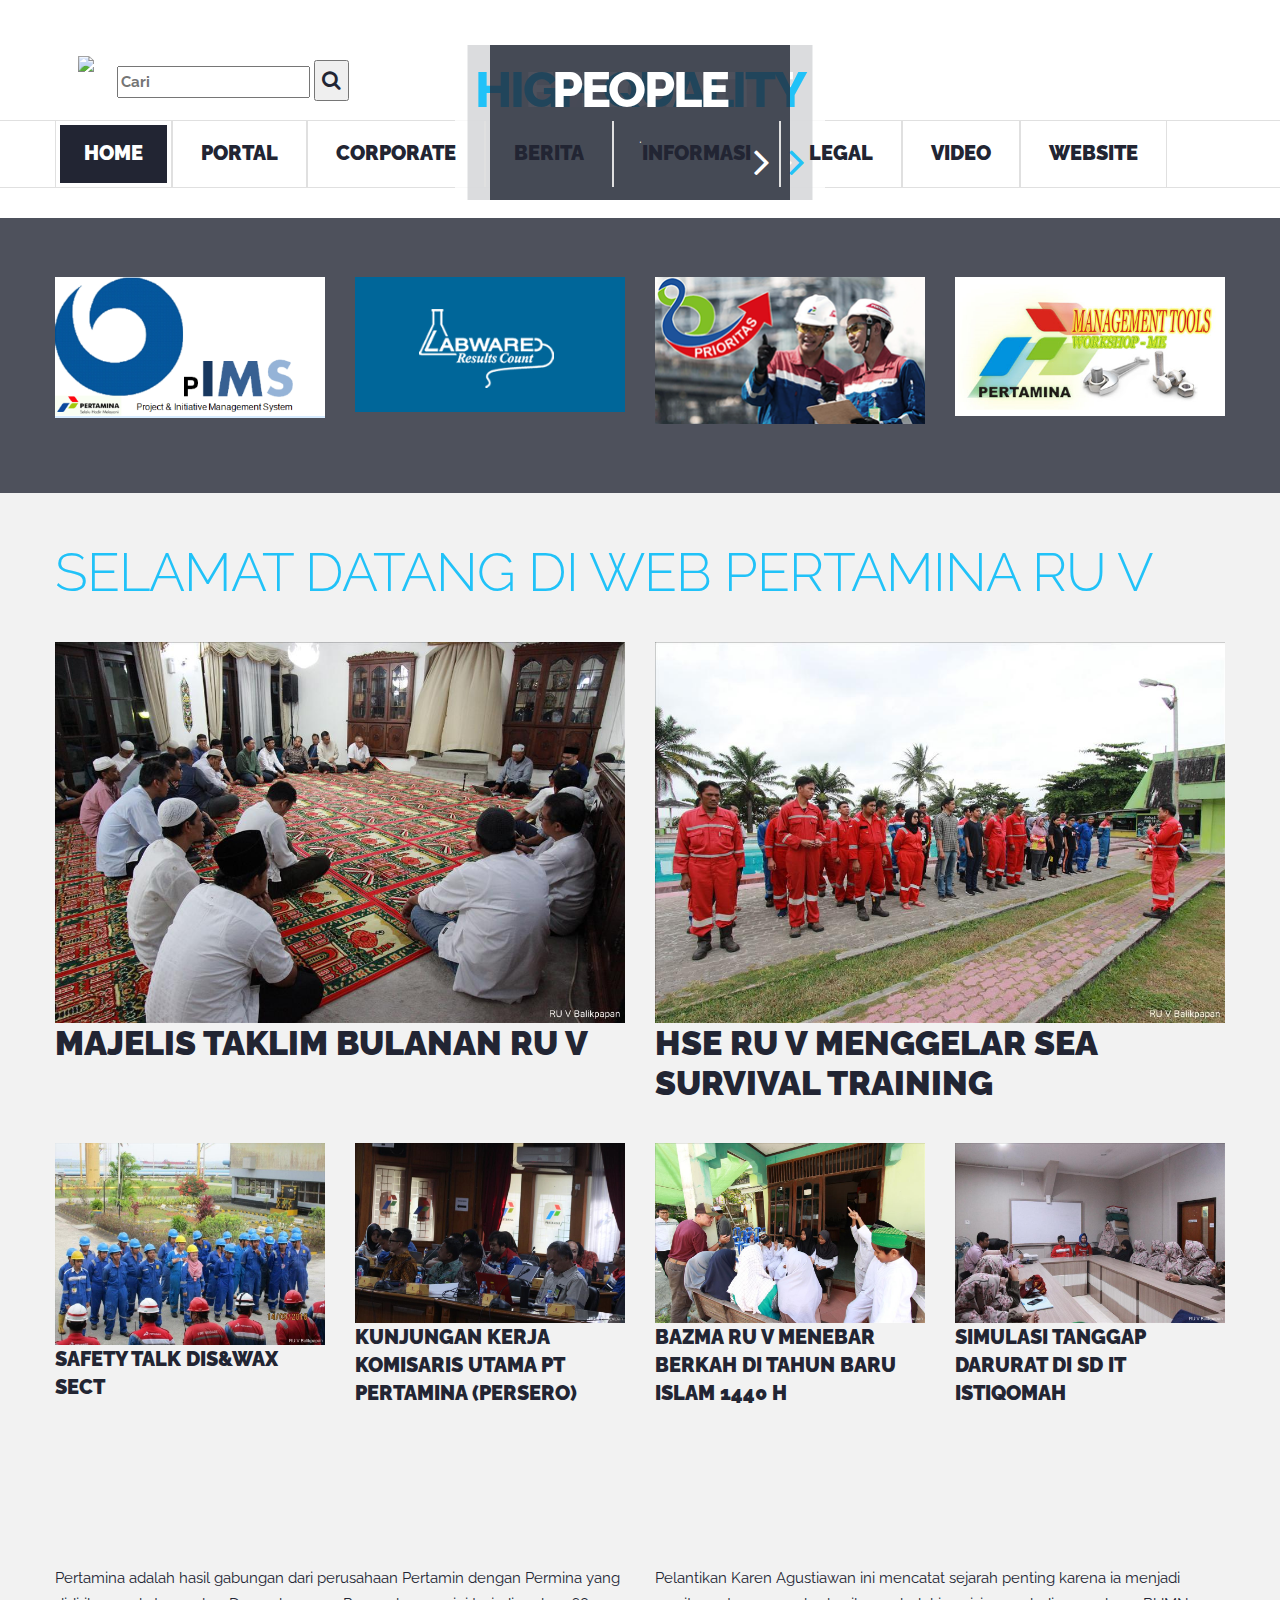
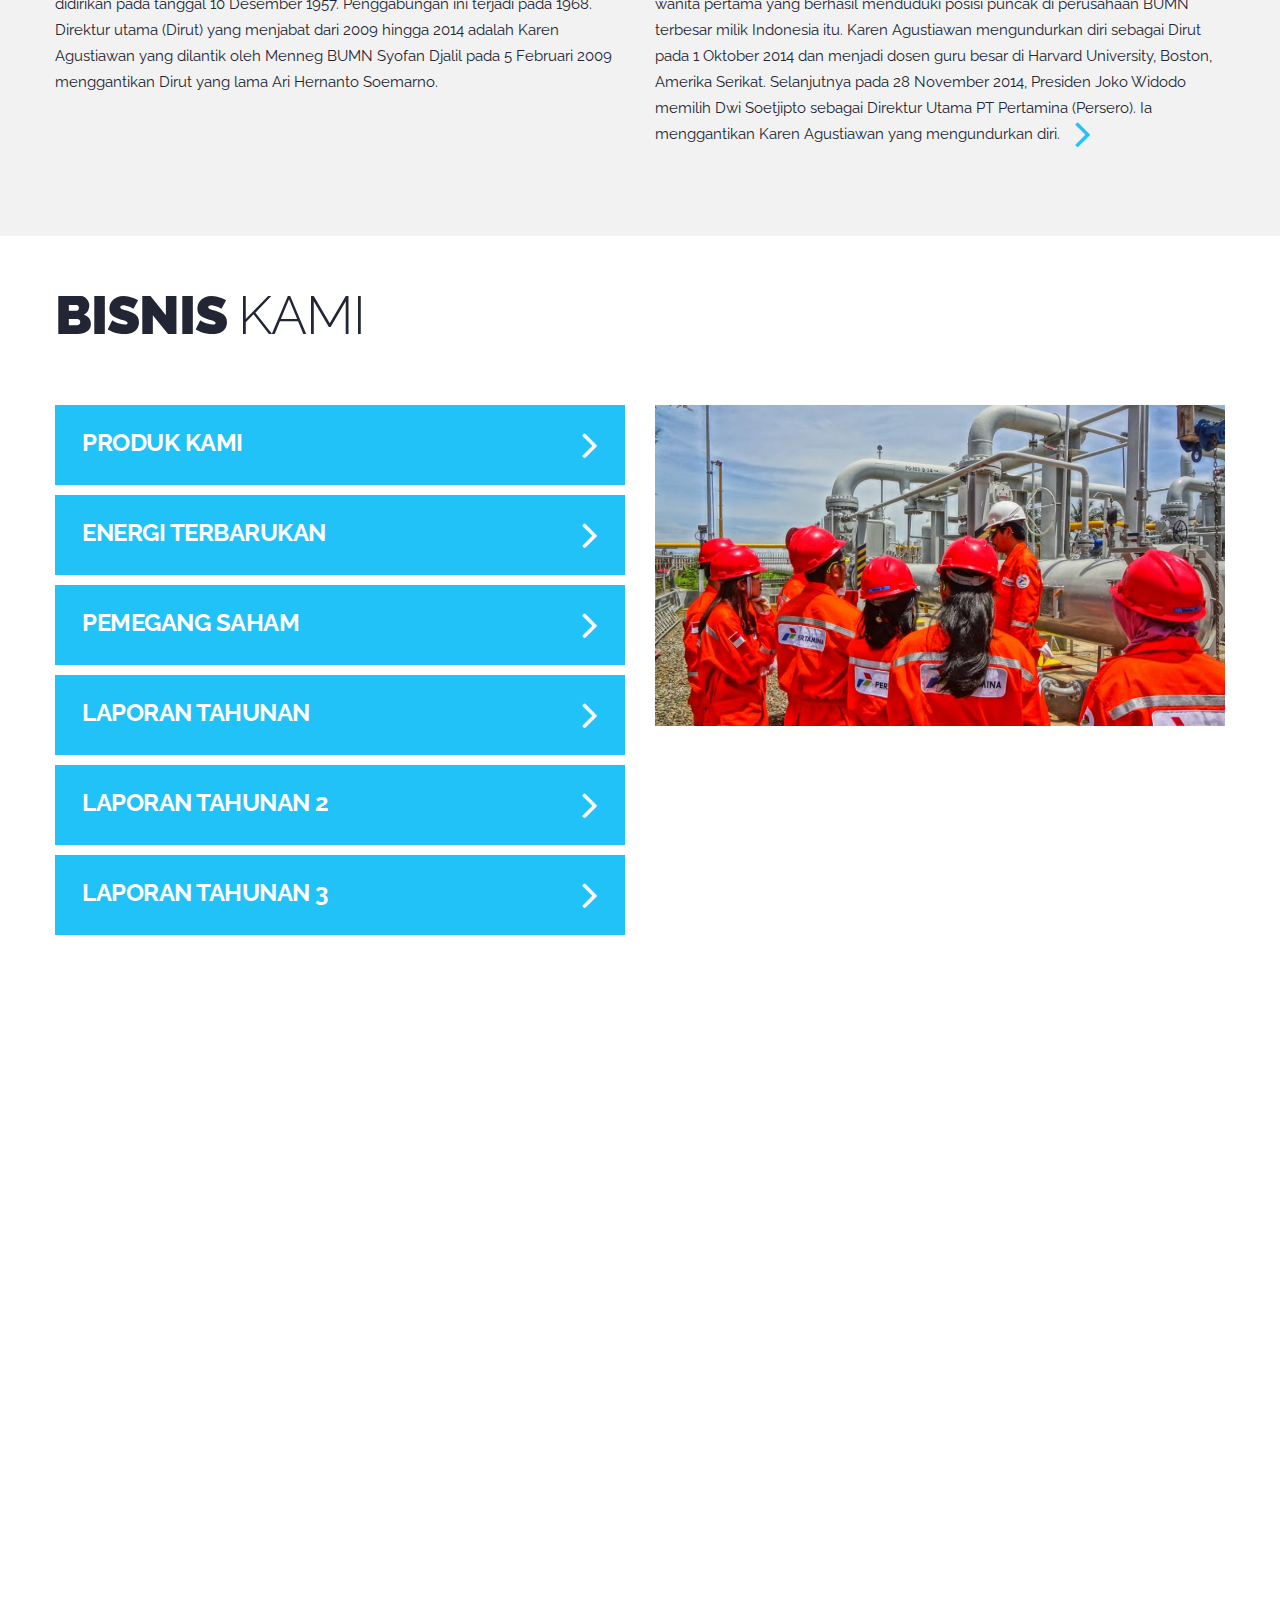
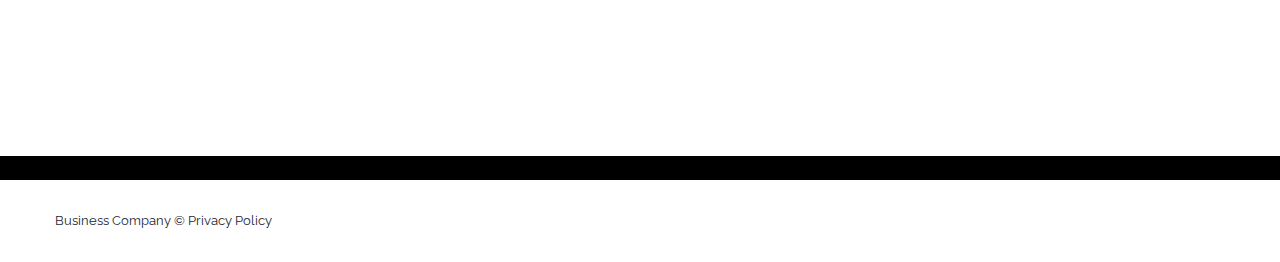
==== commit 6a795c73: "3.0" ====
--- a/site/index.html
+++ b/site/index.html
@@ -80,7 +80,7 @@
               </li>
 
               <li>
-                <a href="index-5.html"><h6>INFO</h6></a>
+                <a href="index-5.html"><h6>INFORMASI</h6></a>
               </li>
 
               <li>
@@ -109,7 +109,7 @@
       <section class="well well1 well1_ins1">
         <div class="camera_container">
           <div id="camera">
-            <div data-src="images/page-1_slide3.jpg" class="img-responsive">
+            <div data-src="images/page-1_slide2.jpg" class="img-responsive">
               <div class="camera_caption fadeIn">
                 <div class="jumbotron jumbotron1">
                   <em>
@@ -124,7 +124,7 @@
                 </div>
               </div>
             </div>
-            <div data-src="images/page-1_slide2.jpg">
+            <div data-src="images/page-1_slide3.jpg">
               <div class="camera_caption fadeIn">
                 <div class="jumbotron jumbotron2">
                   <em>
@@ -245,27 +245,27 @@
             <ul class="flex-list">
               <li class="col-lg-3 col-sm-3 col-xs-6">
                 <a href="#">
-                  <img src="images/page-1_img7.jpg" alt="">
-                </a>  
-              </li>
-              <li class="col-lg-3 col-sm-3 col-xs-6">
-                <a href="#">
-                  <img src="images/page-1_img8.jpg" alt="">
-                </a>  
-              </li>
-              <li class="col-lg-3 col-sm-3 col-xs-6">
-                <a href="#">
-                  <img src="images/page-1_img9.jpg" alt="">
-                </a>  
-              </li>
-              <li class="col-lg-3 col-sm-3 col-xs-6">
-                <a href="#">
-                  <img src="images/page-1_img10.jpg" alt="">
+                  <img src="images/ss1.png" alt="">
+                </a>  
+              </li>
+              <li class="col-lg-3 col-sm-3 col-xs-6">
+                <a href="#">
+                  <img src="images/ss2.png" alt="">
+                </a>  
+              </li>
+              <li class="col-lg-3 col-sm-3 col-xs-6">
+                <a href="#">
+                  <img src="images/ss3.png" alt="">
+                </a>  
+              </li>
+              <li class="col-lg-3 col-sm-3 col-xs-6">
+                <a href="#">
+                  <img src="images/ss4.png" alt="">
                 </a>  
               </li>
             </ul>
 
-            <ul class="flex-list">
+            <!-- <ul class="flex-list">
               <li class="col-lg-3 col-sm-3 col-xs-6">
                 <a href="#">
                   <img src="images/page-1_img11.jpg" alt="">
@@ -286,96 +286,103 @@
                   <img src="images/page-1_img14.jpg" alt="">
                 </a>  
               </li>
-            </ul>
+            </ul> -->
+
           </div>  
         </div>
       </section>
 
       <section class="well well2 wow fadeIn bg1" data-wow-duration='3s'>
+        <div class="container">
+        <h2 class="txt-pr">
+        <small>
+        SELAMAT DATANG DI WEB PERTAMINA RU V</small>
+        </h2>
         <div class="container center991">
           <div class="row wow fadeIn" data-wow-duration='2s'>
+            <div class="col-md-6 col-sm-12 col-xs-12">
+              <div class="thumbnail thumb-shadow">
+                <img src="images/berita12.jpg" alt="">
+                  <div class="wrap">
+                    <a href="#"><h3>Majelis Taklim Bulanan RU V </h3></a>
+                  </div>  
+              </div>              
+            </div>
+
+            <div class="col-md-6 col-sm-12 col-xs-12">
+              <div class="thumbnail thumb-shadow">
+                <img src="images/berita2.jpg" alt="">
+                  <div class="wrap">
+                    <a href="#"><h3>HSE RU V menggelar Sea Survival Training</h3></a>
+                  </div>  
+              </div>              
+            </div>
+
             <div class="col-md-3 col-sm-12 col-xs-12">
               <div class="thumbnail thumb-shadow">
+                <img src="images/berita3.jpg" alt="">
+                  <div class="wrap">
+                    <a href="#"><h6>Safety Talk Dis&Wax Sect</h6></a>
+                  </div>  
+              </div>              
+            </div>
+
+            <div class="col-md-3 col-sm-12 col-xs-12">
+              <div class="thumbnail thumb-shadow">
+                <img src="images/berita4.jpg" alt="">
+                  <div class="wrap">
+                    <a href="#"><h6>Kunjungan Kerja Komisaris Utama PT Pertamina (Persero)</h6></a>
+                  </div>  
+              </div>              
+            </div>
+
+            <div class="col-md-3 col-sm-12 col-xs-12">
+              <div class="thumbnail thumb-shadow">
+                <img src="images/berita5.jpg" alt="">
+                  <div class="wrap">
+                    <a href="#"><h6>Bazma RU V menebar berkah di Tahun baru Islam 1440 H</h6></a>
+                  </div>  
+              </div>              
+            </div>
+
+            <div class="col-md-3 col-sm-12 col-xs-12">
+              <div class="thumbnail thumb-shadow">
+              <img src="images/berita6.jpg" alt="">
+                  <div class="wrap">
+                    <a href="#"><h6>Simulasi tanggap Darurat di SD IT Istiqomah</h6></a>
+                  </div>
+              </div>
+            </div>
+
+            <!-- <div class="col-md-3 col-sm-12 col-xs-12">
+              <div class="thumbnail thumb-shadow">
                 <img src="images/page-1_img3.jpg" alt="">
                   <div class="wrap">
-                    <a href="#"><h3>PRODUK</h3></a>
-                  </div>  
-              </div>              
+                    <a href="#"><h3>INFORMASI</h3></a>
+                  </div>  
+              </div>
             </div>
 
             <div class="col-md-3 col-sm-12 col-xs-12">
               <div class="thumbnail thumb-shadow">
                 <img src="images/page-1_img3.jpg" alt="">
                   <div class="wrap">
-                    <a href="#"><h3>BERITA</h3></a>
-                  </div>  
-              </div>              
-            </div>
-
-            <div class="col-md-3 col-sm-12 col-xs-12">
-              <div class="thumbnail thumb-shadow">
-                <img src="images/page-1_img3.jpg" alt="">
-                  <div class="wrap">
-                    <a href="#"><h3>INFORMASI</h3></a>
-                  </div>  
-              </div>              
-            </div>
-
-            <div class="col-md-3 col-sm-12 col-xs-12">
-              <div class="thumbnail thumb-shadow">
-                <img src="images/page-1_img3.jpg" alt="">
-                  <div class="wrap">
-                    <a href="#"><h3>INFO LEGAL</h3></a>
-                  </div>  
-              </div>              
-            </div>
-
-            <div class="col-md-3 col-sm-12 col-xs-12">
-              <div class="thumbnail thumb-shadow">
-                <img src="images/page-1_img3.jpg" alt="">
-                  <div class="wrap">
-                    <a href="#"><h3>INFORMASI</h3></a>
-                  </div>  
-              </div>              
-            </div>
-
-            <div class="col-md-3 col-sm-12 col-xs-12">
-              <div class="thumbnail thumb-shadow">
-              <img src="images/page-1_img3.jpg" alt="">
-                  <div class="wrap">
-                    <a href="#"><h3>INFORMASI</h3></a>
-                  </div>
-              </div>
-            </div>
-
-            <div class="col-md-3 col-sm-12 col-xs-12">
-              <div class="thumbnail thumb-shadow">
-                <img src="images/page-1_img3.jpg" alt="">
-                  <div class="wrap">
-                    <a href="#"><h3>INFORMASI</h3></a>
-                  </div>  
-              </div>
-            </div>
-
-            <div class="col-md-3 col-sm-12 col-xs-12">
-              <div class="thumbnail thumb-shadow">
-                <img src="images/page-1_img3.jpg" alt="">
-                  <div class="wrap">
                     <a href="#"><h3>SAFE WORK AND PRACTICE</h3></a>
                   </div>  
               </div>
-            </div>
+            </div> -->
+        </div>
         </div>        
       </section>
       
       <section class="well well2 wow fadeIn  bg1" data-wow-duration='3s'>
         <div class="container">
-        <h2 class="txt-pr">
+<!--         <h2 class="txt-pr">
         SELAMAT DATANG
           <small>
             DI WEBSITE PERTAMINA
           </small>
-        </h2>
+        </h2> -->
           <div class="row">
             <div class="col-md-6 col-sm-12">
               <p>
@@ -389,7 +396,7 @@
               </p>
             </div>
           </div>
-        </div>
+<!--         </div> -->
       </section>
 
       <section class="well well2">
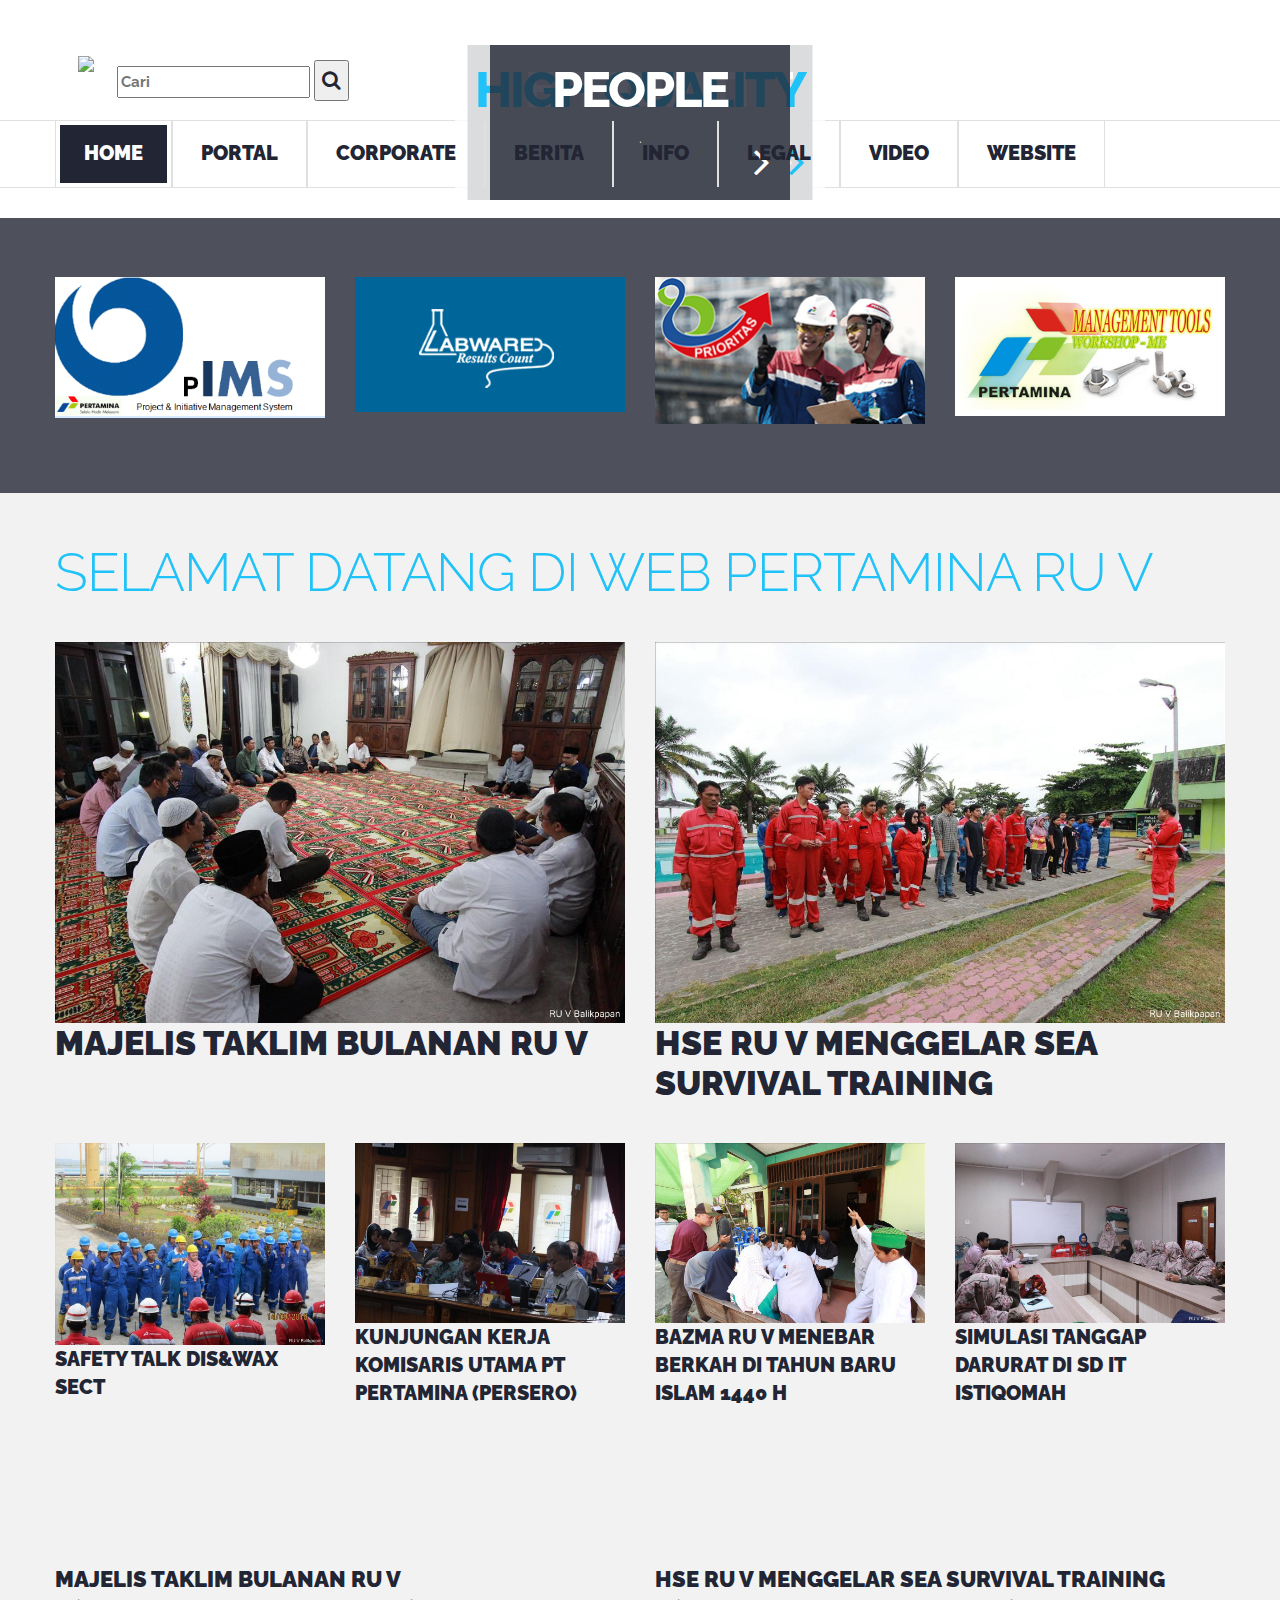
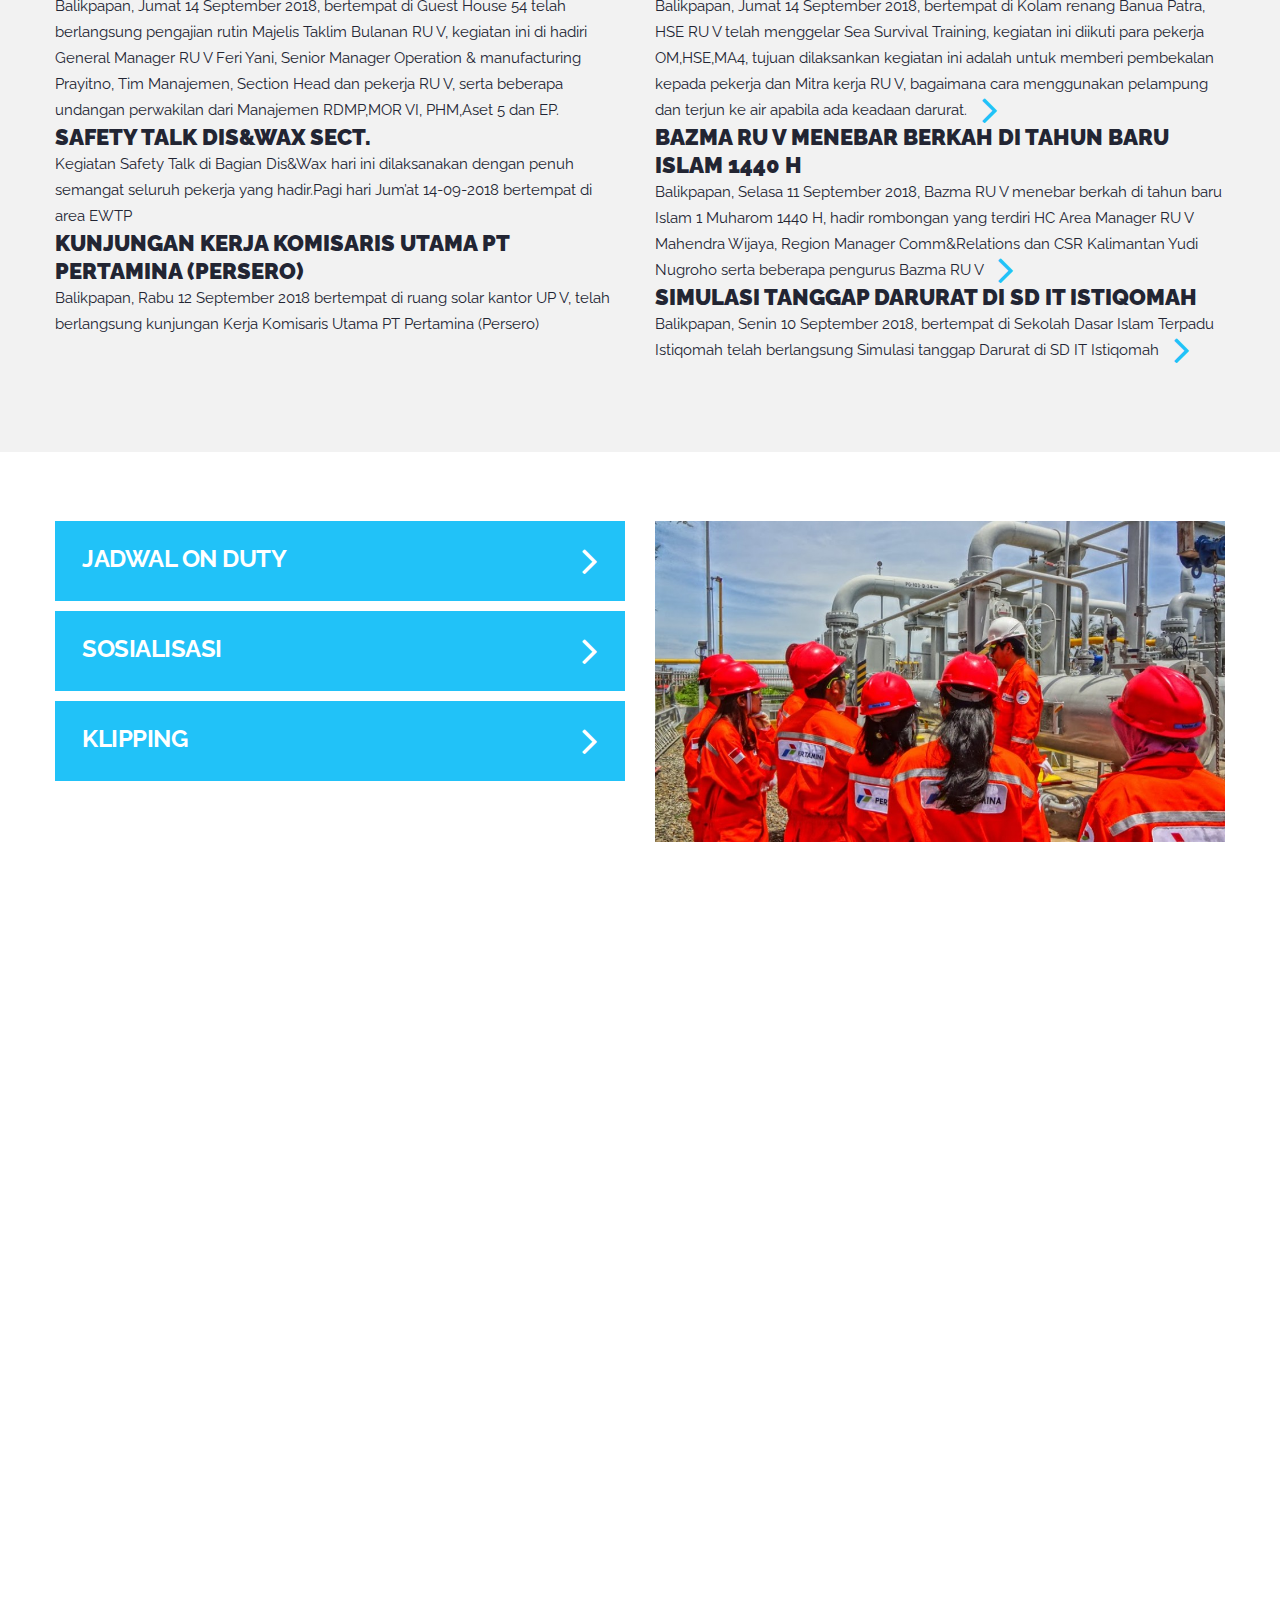
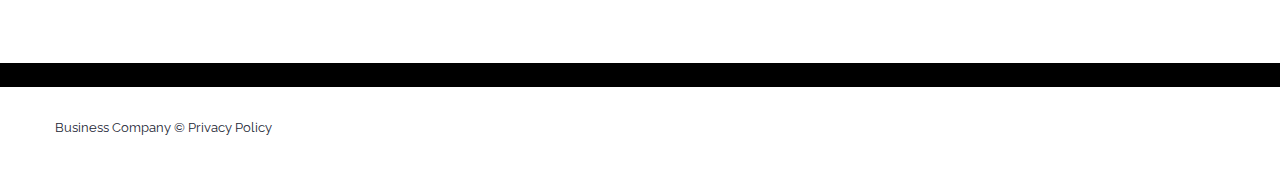
==== commit 9ebbccf1: "3.2" ====
--- a/site/index.html
+++ b/site/index.html
@@ -80,7 +80,7 @@
               </li>
 
               <li>
-                <a href="index-5.html"><h6>INFORMASI</h6></a>
+                <a href="index-5.html"><h6>INFO</h6></a>
               </li>
 
               <li>
@@ -244,22 +244,22 @@
           <div class="row offs1">
             <ul class="flex-list">
               <li class="col-lg-3 col-sm-3 col-xs-6">
-                <a href="#">
+                <a href="http://ptmru5bpnpas02.pertamina.com/PIMS/">
                   <img src="images/ss1.png" alt="">
                 </a>  
               </li>
               <li class="col-lg-3 col-sm-3 col-xs-6">
-                <a href="#">
+                <a href="http://ptmkplims02.pertamina.com:8080/WebLIMS/login.htm">
                   <img src="images/ss2.png" alt="">
                 </a>  
               </li>
               <li class="col-lg-3 col-sm-3 col-xs-6">
-                <a href="#">
+                <a href="http://8prioritas.com/login.html">
                   <img src="images/ss3.png" alt="">
                 </a>  
               </li>
               <li class="col-lg-3 col-sm-3 col-xs-6">
-                <a href="#">
+                <a href="http://ptmru5bpnpas01.pertamina.com/myapp/?md=home.tools">
                   <img src="images/ss4.png" alt="">
                 </a>  
               </li>
@@ -304,7 +304,7 @@
               <div class="thumbnail thumb-shadow">
                 <img src="images/berita12.jpg" alt="">
                   <div class="wrap">
-                    <a href="#"><h3>Majelis Taklim Bulanan RU V </h3></a>
+                    <a href="http://intra-ru5.pertamina.com:83/Pages/BeritaDetail/2-33630"><h3>Majelis Taklim Bulanan RU V </h3></a>
                   </div>  
               </div>              
             </div>
@@ -313,7 +313,7 @@
               <div class="thumbnail thumb-shadow">
                 <img src="images/berita2.jpg" alt="">
                   <div class="wrap">
-                    <a href="#"><h3>HSE RU V menggelar Sea Survival Training</h3></a>
+                    <a href="http://intra-ru5.pertamina.com:83/Pages/BeritaDetail/2-33629"><h3>HSE RU V menggelar Sea Survival Training</h3></a>
                   </div>  
               </div>              
             </div>
@@ -322,7 +322,7 @@
               <div class="thumbnail thumb-shadow">
                 <img src="images/berita3.jpg" alt="">
                   <div class="wrap">
-                    <a href="#"><h6>Safety Talk Dis&Wax Sect</h6></a>
+                    <a href="http://intra-ru5.pertamina.com:83/Pages/BeritaDetail/2-33628"><h6>Safety Talk Dis&Wax Sect</h6></a>
                   </div>  
               </div>              
             </div>
@@ -331,7 +331,7 @@
               <div class="thumbnail thumb-shadow">
                 <img src="images/berita4.jpg" alt="">
                   <div class="wrap">
-                    <a href="#"><h6>Kunjungan Kerja Komisaris Utama PT Pertamina (Persero)</h6></a>
+                    <a href="http://intra-ru5.pertamina.com:83/Pages/BeritaDetail/2-33618"><h6>Kunjungan Kerja Komisaris Utama PT Pertamina (Persero)</h6></a>
                   </div>  
               </div>              
             </div>
@@ -340,7 +340,7 @@
               <div class="thumbnail thumb-shadow">
                 <img src="images/berita5.jpg" alt="">
                   <div class="wrap">
-                    <a href="#"><h6>Bazma RU V menebar berkah di Tahun baru Islam 1440 H</h6></a>
+                    <a href="http://intra-ru5.pertamina.com:83/Pages/BeritaDetail/2-33617"><h6>Bazma RU V menebar berkah di Tahun baru Islam 1440 H</h6></a>
                   </div>  
               </div>              
             </div>
@@ -349,7 +349,7 @@
               <div class="thumbnail thumb-shadow">
               <img src="images/berita6.jpg" alt="">
                   <div class="wrap">
-                    <a href="#"><h6>Simulasi tanggap Darurat di SD IT Istiqomah</h6></a>
+                    <a href="http://intra-ru5.pertamina.com:83/Pages/BeritaDetail/2-33616"><h6>Simulasi tanggap Darurat di SD IT Istiqomah</h6></a>
                   </div>
               </div>
             </div>
@@ -385,13 +385,35 @@
         </h2> -->
           <div class="row">
             <div class="col-md-6 col-sm-12">
-              <p>
-                Pertamina adalah hasil gabungan dari perusahaan Pertamin dengan Permina yang didirikan pada tanggal 10 Desember 1957. Penggabungan ini terjadi pada 1968. Direktur utama (Dirut) yang menjabat dari 2009 hingga 2014 adalah Karen Agustiawan yang dilantik oleh Menneg BUMN Syofan Djalil pada 5 Februari 2009 menggantikan Dirut yang lama Ari Hernanto Soemarno.
+              <h5>Majelis Taklim Bulanan RU V</h5>
+              <p>            
+                Balikpapan, Jumat 14 September 2018, bertempat di Guest House 54 telah berlangsung pengajian rutin Majelis  Taklim Bulanan  RU V, kegiatan ini di hadiri General Manager RU V Feri Yani, Senior Manager  Operation & manufacturing Prayitno, Tim Manajemen, Section Head dan pekerja RU V, serta beberapa undangan perwakilan dari Manajemen RDMP,MOR VI, PHM,Aset 5 dan EP.
               </p>
+              <h5>Safety Talk Dis&Wax Sect.</h5>
+              <p>            
+                Kegiatan Safety Talk di Bagian Dis&Wax hari ini dilaksanakan dengan penuh semangat seluruh pekerja yang hadir.Pagi hari Jum’at 14-09-2018 bertempat di area EWTP
+              </p>
+              <h5>Kunjungan Kerja Komisaris Utama PT Pertamina (Persero)</h5>
+              <p>            
+                Balikpapan, Rabu 12 September 2018 bertempat di ruang solar kantor UP V, telah berlangsung kunjungan Kerja Komisaris Utama PT Pertamina (Persero)
+              </p>
             </div>
             <div class="col-md-6 col-sm-12">
-              <p>
-                Pelantikan Karen Agustiawan ini mencatat sejarah penting karena ia menjadi wanita pertama yang berhasil menduduki posisi puncak di perusahaan BUMN terbesar milik Indonesia itu. Karen Agustiawan mengundurkan diri sebagai Dirut pada 1 Oktober 2014 dan menjadi dosen guru besar di Harvard University, Boston, Amerika Serikat. Selanjutnya pada 28 November 2014, Presiden Joko Widodo memilih Dwi Soetjipto sebagai Direktur Utama PT Pertamina (Persero). Ia menggantikan Karen Agustiawan yang mengundurkan diri.
+              <h5>HSE RU V menggelar Sea Survival Training</h5>
+              <p>            
+                Balikpapan, Jumat 14 September  2018, bertempat di Kolam renang Banua Patra, HSE RU V telah menggelar Sea Survival Training, kegiatan ini diikuti para pekerja OM,HSE,MA4, tujuan dilaksankan kegiatan ini adalah untuk memberi pembekalan kepada pekerja dan Mitra kerja RU V, bagaimana cara menggunakan pelampung dan terjun ke air apabila ada keadaan darurat.
+                <a href="#" class="btn-link l-h1 fa-angle-right"></a>
+              </p>
+
+              <h5>Bazma RU V menebar berkah di Tahun baru Islam 1440 H</h5>
+              <p>            
+                Balikpapan, Selasa 11 September 2018, Bazma RU V menebar berkah di tahun baru Islam 1 Muharom 1440 H, hadir rombongan yang terdiri HC Area Manager RU V Mahendra Wijaya, Region Manager Comm&Relations dan CSR Kalimantan Yudi Nugroho serta beberapa pengurus Bazma RU V
+                <a href="#" class="btn-link l-h1 fa-angle-right"></a>
+              </p>
+
+              <h5>Simulasi tanggap Darurat di SD IT Istiqomah</h5>
+              <p>            
+                Balikpapan, Senin 10 September 2018, bertempat di Sekolah Dasar Islam Terpadu Istiqomah telah berlangsung Simulasi tanggap Darurat di SD IT Istiqomah
                 <a href="#" class="btn-link l-h1 fa-angle-right"></a>
               </p>
             </div>
@@ -401,30 +423,30 @@
 
       <section class="well well2">
         <div class="container">
-        <h2>
+        <!-- <h2>
           BISNIS
           <small>
             KAMI
           </small>
-        </h2>
+        </h2> -->
           <div class="row offs1">
             <div class="col-md-6 col-sm-12">
               <ul class="link-list wow fadeInLeft" data-wow-duration='3s'>
                 <li>
-                  <a href="#">PRODUK KAMI</a>
+                  <a href="#">JADWAL ON DUTY</a>
                   <a href="#" class="btn-link l-h1 fa-angle-right"></a>
                 </li>
 
                 <li>
-                  <a href="#">ENERGI TERBARUKAN</a>
+                  <a href="#">SOSIALISASI</a>
                   <a href="#" class="btn-link l-h1 fa-angle-right"></a>
                 </li>
 
                 <li>
-                  <a href="#">PEMEGANG SAHAM</a>
+                  <a href="#">KLIPPING</a>
                   <a href="#" class="btn-link l-h1 fa-angle-right"></a>
                 </li>
-
+<!-- 
                 <li>
                   <a href="#">LAPORAN TAHUNAN</a>
                   <a href="#" class="btn-link l-h1 fa-angle-right"></a>
@@ -438,7 +460,7 @@
                 <li>
                   <a href="#">LAPORAN TAHUNAN 3</a>
                   <a href="#" class="btn-link l-h1 fa-angle-right"></a>
-                </li>
+                </li> -->
               </ul>
             </div>
             <div class="col-md-6 col-sm-12">
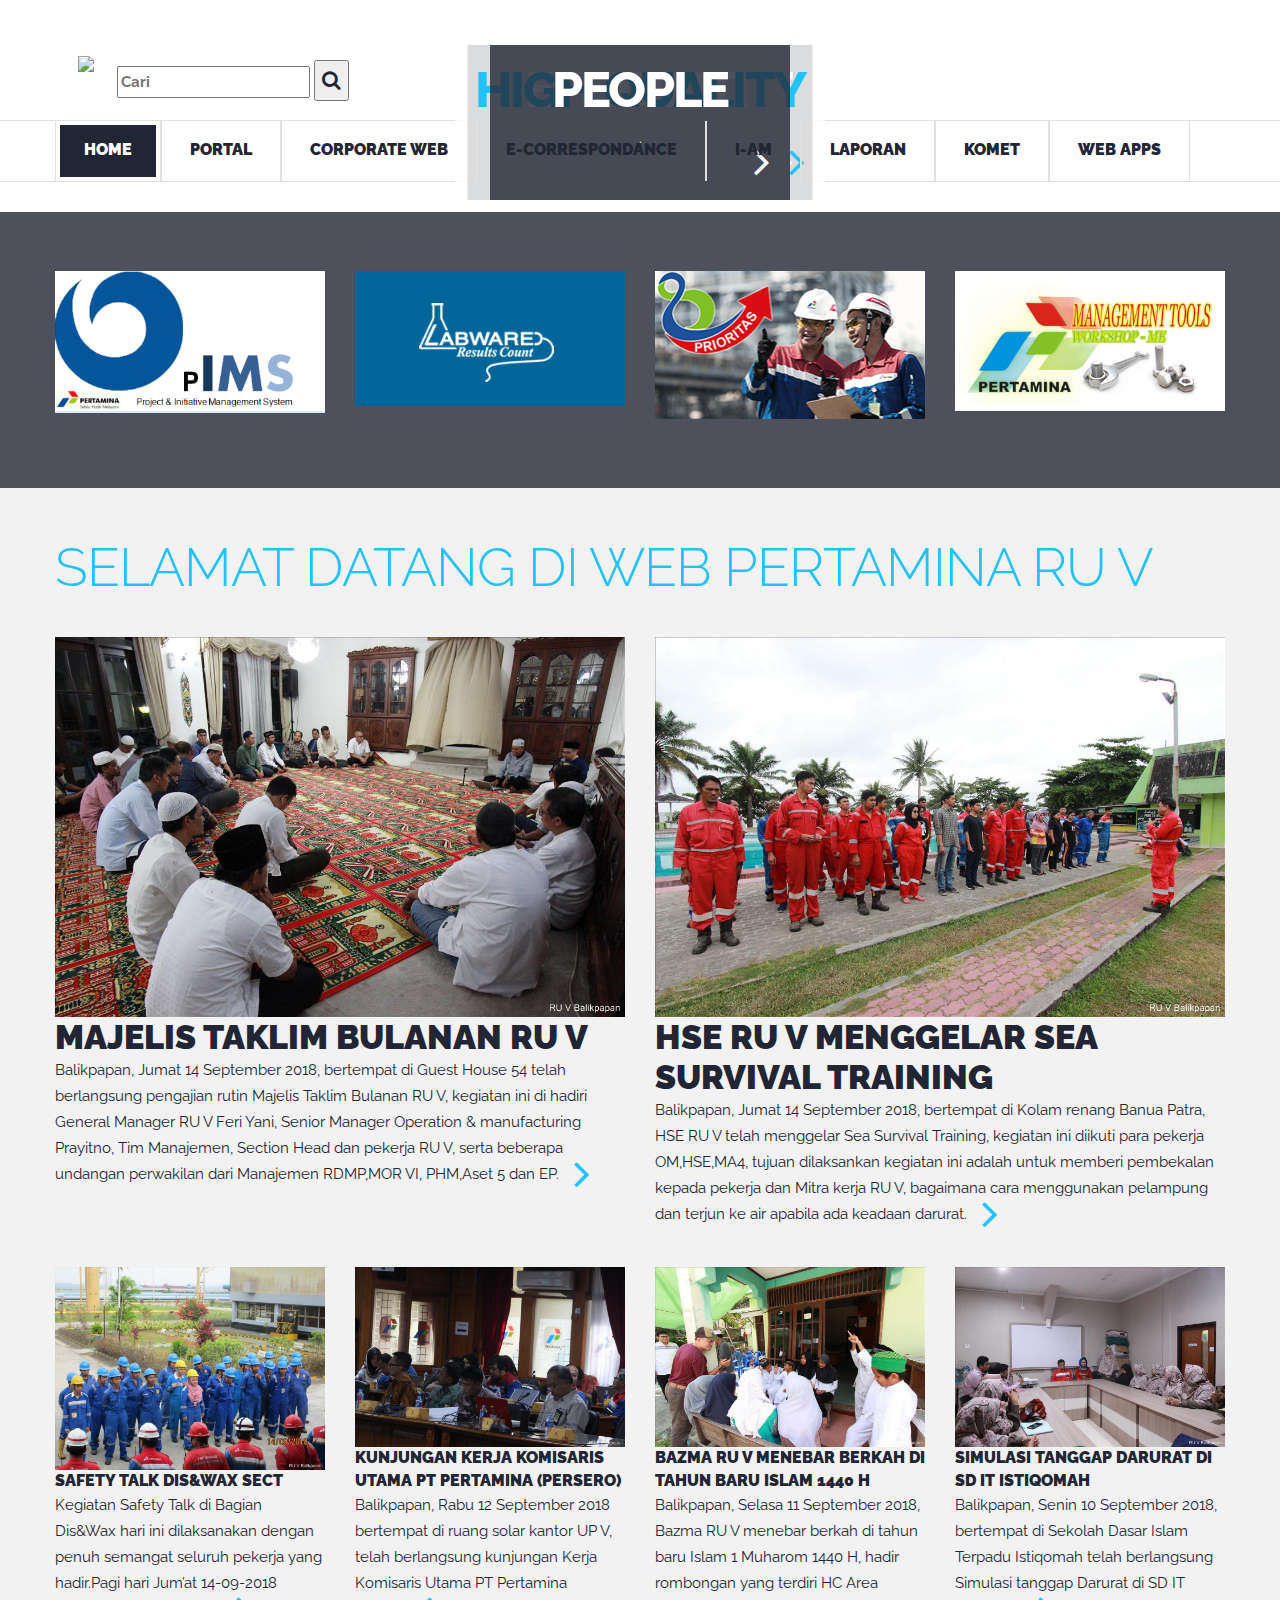
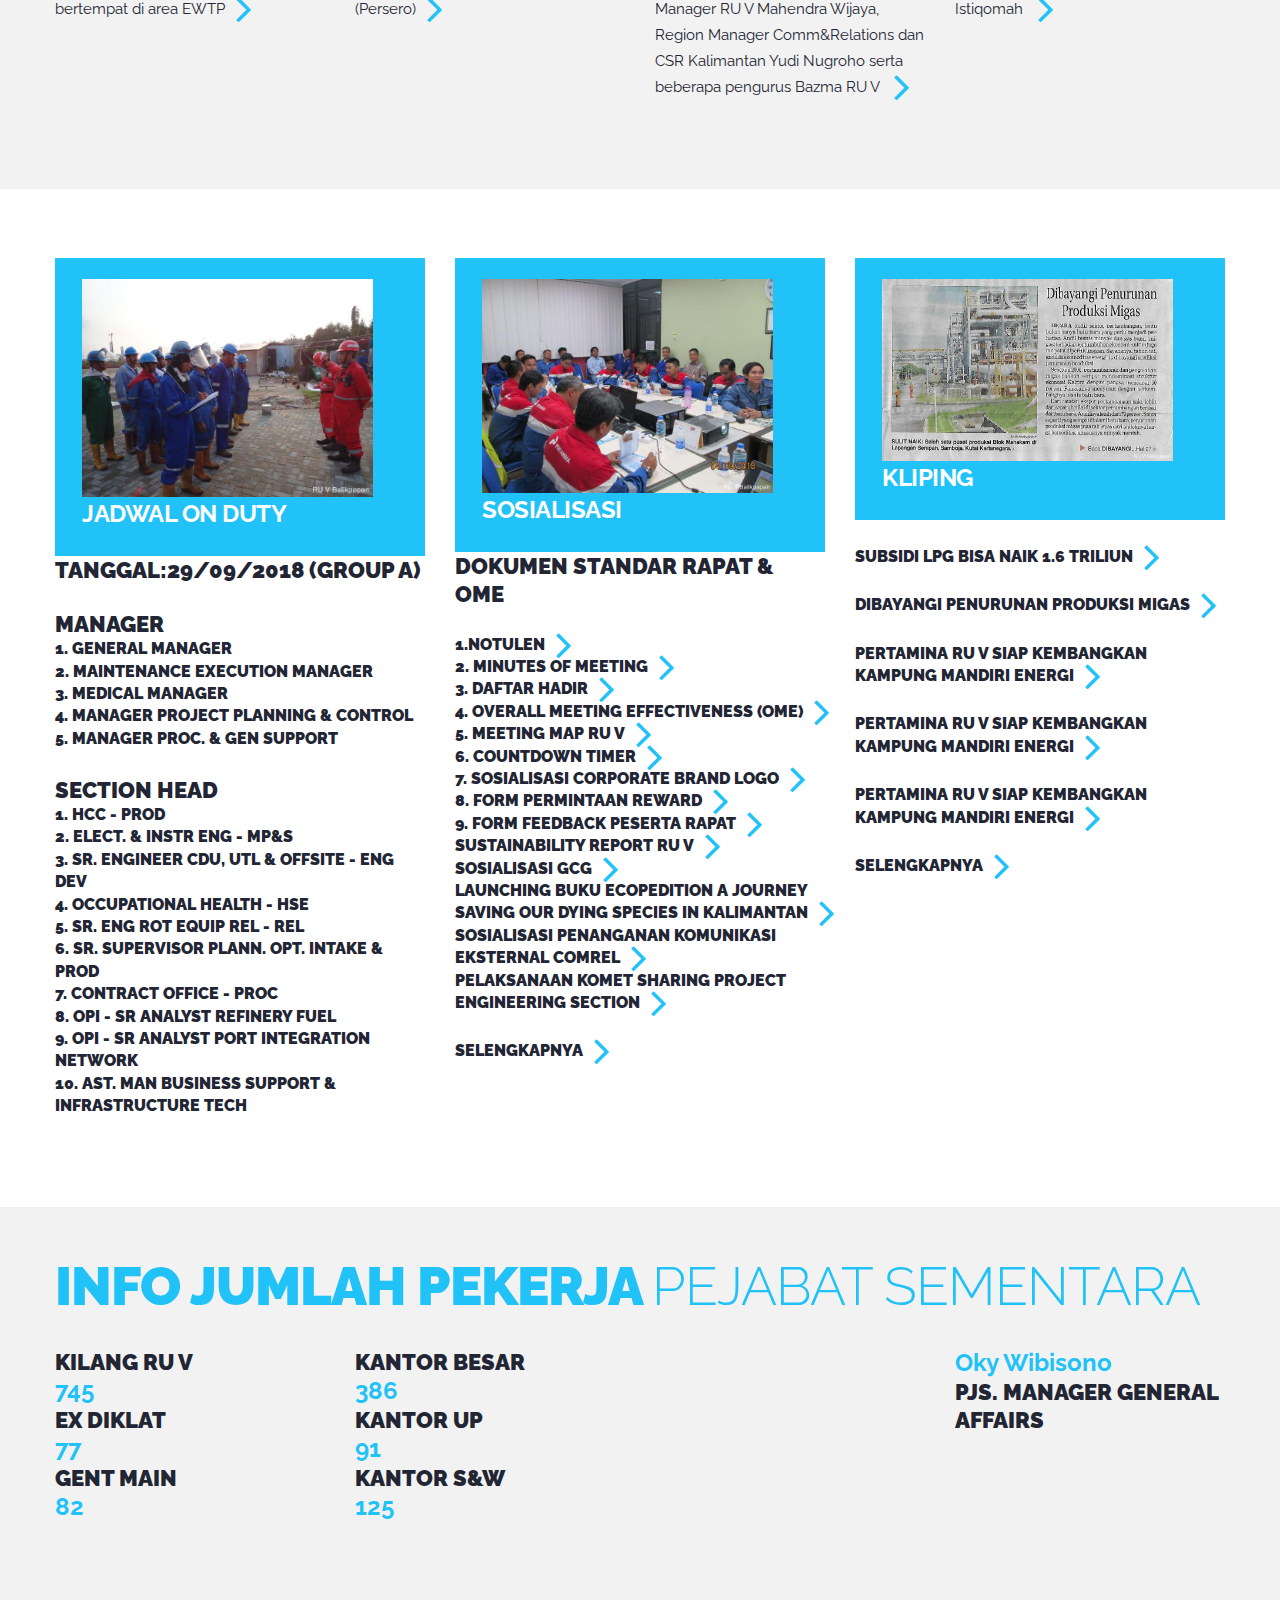
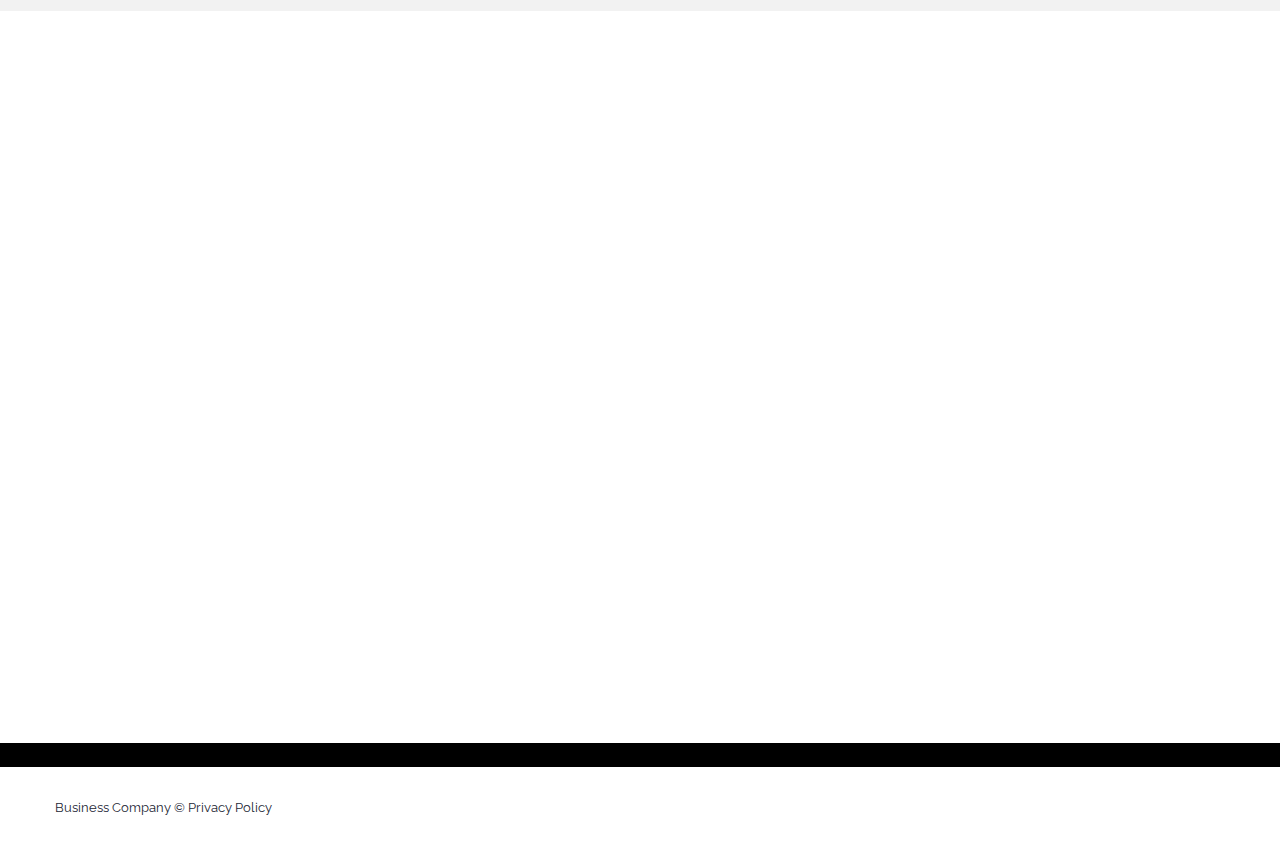
==== commit d55ce40d: "5.0" ====
--- a/site/index.html
+++ b/site/index.html
@@ -72,27 +72,27 @@
               </li>  
 
               <li>
-                <a href="index-3.html"><h6>CORPORATE</h6></a>
+                <a href="index-3.html"><h6>CORPORATE WEB</h6></a>
               </li>
               
               <li>
-                <a href="index-4.html"><h6>BERITA</h6></a>
-              </li>
-
-              <li>
-                <a href="index-5.html"><h6>INFO</h6></a>
-              </li>
-
-              <li>
-                <a href="index-5.html"><h6>LEGAL</h6></a>
-              </li>
-
-              <li>
-                <a href="index-5.html"><h6>VIDEO</h6></a>
-              </li>
-
-              <li>
-                <a href="index-5.html"><h6>WEBSITE</h6></a>
+                <a href="index-4.html"><h6>E-CORRESPONDANCE</h6></a>
+              </li>
+
+              <li>
+                <a href="index-5.html"><h6>I-AM</h6></a>
+              </li>
+
+              <li>
+                <a href="index-5.html"><h6>LAPORAN</h6></a>
+              </li>
+
+              <li>
+                <a href="index-5.html"><h6>KOMET</h6></a>
+              </li>
+
+              <li>
+                <a href="index-5.html"><h6>WEB APPS</h6></a>
               </li>
             </ul>                           
           </div>
@@ -111,7 +111,7 @@
           <div id="camera">
             <div data-src="images/page-1_slide2.jpg" class="img-responsive">
               <div class="camera_caption fadeIn">
-                <div class="jumbotron jumbotron1">
+                <!-- <div class="jumbotron jumbotron1">
                   <em>
                     SAFETY
                   </em>
@@ -121,7 +121,7 @@
                     </p>
                     <a href="#" class="btn-link fa-angle-right"></a>
                   </div>  
-                </div>
+                </div> -->
               </div>
             </div>
             <div data-src="images/page-1_slide3.jpg">
@@ -305,6 +305,10 @@
                 <img src="images/berita12.jpg" alt="">
                   <div class="wrap">
                     <a href="http://intra-ru5.pertamina.com:83/Pages/BeritaDetail/2-33630"><h3>Majelis Taklim Bulanan RU V </h3></a>
+                    <p>            
+                      Balikpapan, Jumat 14 September 2018, bertempat di Guest House 54 telah berlangsung pengajian rutin Majelis  Taklim Bulanan  RU V, kegiatan ini di hadiri General Manager RU V Feri Yani, Senior Manager  Operation & manufacturing Prayitno, Tim Manajemen, Section Head dan pekerja RU V, serta beberapa undangan perwakilan dari Manajemen RDMP,MOR VI, PHM,Aset 5 dan EP.
+                      <a href="#" class="btn-link l-h1 fa-angle-right"></a>
+                    </p>
                   </div>  
               </div>              
             </div>
@@ -314,6 +318,10 @@
                 <img src="images/berita2.jpg" alt="">
                   <div class="wrap">
                     <a href="http://intra-ru5.pertamina.com:83/Pages/BeritaDetail/2-33629"><h3>HSE RU V menggelar Sea Survival Training</h3></a>
+                    <p>            
+                      Balikpapan, Jumat 14 September  2018, bertempat di Kolam renang Banua Patra, HSE RU V telah menggelar Sea Survival Training, kegiatan ini diikuti para pekerja OM,HSE,MA4, tujuan dilaksankan kegiatan ini adalah untuk memberi pembekalan kepada pekerja dan Mitra kerja RU V, bagaimana cara menggunakan pelampung dan terjun ke air apabila ada keadaan darurat.
+                      <a href="#" class="btn-link l-h1 fa-angle-right"></a>
+                    </p>
                   </div>  
               </div>              
             </div>
@@ -323,6 +331,9 @@
                 <img src="images/berita3.jpg" alt="">
                   <div class="wrap">
                     <a href="http://intra-ru5.pertamina.com:83/Pages/BeritaDetail/2-33628"><h6>Safety Talk Dis&Wax Sect</h6></a>
+                      <p>            
+                        Kegiatan Safety Talk di Bagian Dis&Wax hari ini dilaksanakan dengan penuh semangat seluruh pekerja yang hadir.Pagi hari Jum’at 14-09-2018 bertempat di area EWTP<a href="#" class="btn-link l-h1 fa-angle-right"></a>
+                      </p>
                   </div>  
               </div>              
             </div>
@@ -332,6 +343,9 @@
                 <img src="images/berita4.jpg" alt="">
                   <div class="wrap">
                     <a href="http://intra-ru5.pertamina.com:83/Pages/BeritaDetail/2-33618"><h6>Kunjungan Kerja Komisaris Utama PT Pertamina (Persero)</h6></a>
+                      <p>            
+                        Balikpapan, Rabu 12 September 2018 bertempat di ruang solar kantor UP V, telah berlangsung kunjungan Kerja Komisaris Utama PT Pertamina (Persero)<a href="#" class="btn-link l-h1 fa-angle-right"></a>
+                      </p>
                   </div>  
               </div>              
             </div>
@@ -341,6 +355,10 @@
                 <img src="images/berita5.jpg" alt="">
                   <div class="wrap">
                     <a href="http://intra-ru5.pertamina.com:83/Pages/BeritaDetail/2-33617"><h6>Bazma RU V menebar berkah di Tahun baru Islam 1440 H</h6></a>
+                    <p>            
+                      Balikpapan, Selasa 11 September 2018, Bazma RU V menebar berkah di tahun baru Islam 1 Muharom 1440 H, hadir rombongan yang terdiri HC Area Manager RU V Mahendra Wijaya, Region Manager Comm&Relations dan CSR Kalimantan Yudi Nugroho serta beberapa pengurus Bazma RU V
+                      <a href="#" class="btn-link l-h1 fa-angle-right"></a>
+                    </p>
                   </div>  
               </div>              
             </div>
@@ -350,77 +368,17 @@
               <img src="images/berita6.jpg" alt="">
                   <div class="wrap">
                     <a href="http://intra-ru5.pertamina.com:83/Pages/BeritaDetail/2-33616"><h6>Simulasi tanggap Darurat di SD IT Istiqomah</h6></a>
+                    <p>            
+                      Balikpapan, Senin 10 September 2018, bertempat di Sekolah Dasar Islam Terpadu Istiqomah telah berlangsung Simulasi tanggap Darurat di SD IT Istiqomah
+                      <a href="#" class="btn-link l-h1 fa-angle-right"></a>
+                    </p>
                   </div>
               </div>
             </div>
-
-            <!-- <div class="col-md-3 col-sm-12 col-xs-12">
-              <div class="thumbnail thumb-shadow">
-                <img src="images/page-1_img3.jpg" alt="">
-                  <div class="wrap">
-                    <a href="#"><h3>INFORMASI</h3></a>
-                  </div>  
-              </div>
-            </div>
-
-            <div class="col-md-3 col-sm-12 col-xs-12">
-              <div class="thumbnail thumb-shadow">
-                <img src="images/page-1_img3.jpg" alt="">
-                  <div class="wrap">
-                    <a href="#"><h3>SAFE WORK AND PRACTICE</h3></a>
-                  </div>  
-              </div>
-            </div> -->
         </div>
         </div>        
       </section>
       
-      <section class="well well2 wow fadeIn  bg1" data-wow-duration='3s'>
-        <div class="container">
-<!--         <h2 class="txt-pr">
-        SELAMAT DATANG
-          <small>
-            DI WEBSITE PERTAMINA
-          </small>
-        </h2> -->
-          <div class="row">
-            <div class="col-md-6 col-sm-12">
-              <h5>Majelis Taklim Bulanan RU V</h5>
-              <p>            
-                Balikpapan, Jumat 14 September 2018, bertempat di Guest House 54 telah berlangsung pengajian rutin Majelis  Taklim Bulanan  RU V, kegiatan ini di hadiri General Manager RU V Feri Yani, Senior Manager  Operation & manufacturing Prayitno, Tim Manajemen, Section Head dan pekerja RU V, serta beberapa undangan perwakilan dari Manajemen RDMP,MOR VI, PHM,Aset 5 dan EP.
-              </p>
-              <h5>Safety Talk Dis&Wax Sect.</h5>
-              <p>            
-                Kegiatan Safety Talk di Bagian Dis&Wax hari ini dilaksanakan dengan penuh semangat seluruh pekerja yang hadir.Pagi hari Jum’at 14-09-2018 bertempat di area EWTP
-              </p>
-              <h5>Kunjungan Kerja Komisaris Utama PT Pertamina (Persero)</h5>
-              <p>            
-                Balikpapan, Rabu 12 September 2018 bertempat di ruang solar kantor UP V, telah berlangsung kunjungan Kerja Komisaris Utama PT Pertamina (Persero)
-              </p>
-            </div>
-            <div class="col-md-6 col-sm-12">
-              <h5>HSE RU V menggelar Sea Survival Training</h5>
-              <p>            
-                Balikpapan, Jumat 14 September  2018, bertempat di Kolam renang Banua Patra, HSE RU V telah menggelar Sea Survival Training, kegiatan ini diikuti para pekerja OM,HSE,MA4, tujuan dilaksankan kegiatan ini adalah untuk memberi pembekalan kepada pekerja dan Mitra kerja RU V, bagaimana cara menggunakan pelampung dan terjun ke air apabila ada keadaan darurat.
-                <a href="#" class="btn-link l-h1 fa-angle-right"></a>
-              </p>
-
-              <h5>Bazma RU V menebar berkah di Tahun baru Islam 1440 H</h5>
-              <p>            
-                Balikpapan, Selasa 11 September 2018, Bazma RU V menebar berkah di tahun baru Islam 1 Muharom 1440 H, hadir rombongan yang terdiri HC Area Manager RU V Mahendra Wijaya, Region Manager Comm&Relations dan CSR Kalimantan Yudi Nugroho serta beberapa pengurus Bazma RU V
-                <a href="#" class="btn-link l-h1 fa-angle-right"></a>
-              </p>
-
-              <h5>Simulasi tanggap Darurat di SD IT Istiqomah</h5>
-              <p>            
-                Balikpapan, Senin 10 September 2018, bertempat di Sekolah Dasar Islam Terpadu Istiqomah telah berlangsung Simulasi tanggap Darurat di SD IT Istiqomah
-                <a href="#" class="btn-link l-h1 fa-angle-right"></a>
-              </p>
-            </div>
-          </div>
-<!--         </div> -->
-      </section>
-
       <section class="well well2">
         <div class="container">
         <!-- <h2>
@@ -430,41 +388,124 @@
           </small>
         </h2> -->
           <div class="row offs1">
-            <div class="col-md-6 col-sm-12">
+            <div class="col-md-4 col-sm-12">  
               <ul class="link-list wow fadeInLeft" data-wow-duration='3s'>
                 <li>
-                  <a href="#">JADWAL ON DUTY</a>
-                  <a href="#" class="btn-link l-h1 fa-angle-right"></a>
+                  <img class="width_img" src="images/duty1.jpg" alt="">
+                  <a>JADWAL ON DUTY</a>
+                  <!-- <a href="#" class="btn-link l-h1 fa-angle-right"></a> -->
                 </li>
-
+                <h5>Tanggal:29/09/2018 (GROUP A)</h5><br>
+                <h5>MANAGER</h5>
+                <h6>1. GENERAL MANAGER<br>
+                    2. MAINTENANCE EXECUTION MANAGER<br>
+                    3. MEDICAL MANAGER<br>
+                    4. MANAGER PROJECT PLANNING & CONTROL<br>
+                    5. MANAGER PROC. & GEN SUPPORT</h6><br>
+                <h5>SECTION HEAD</h5>
+                <h6>1. HCC - PROD<br>
+                    2. ELECT. & INSTR ENG - MP&S<br>
+                    3. SR. ENGINEER CDU, UTL & OFFSITE - ENG DEV<br>
+                    4. OCCUPATIONAL HEALTH - HSE<br>
+                    5. SR. ENG ROT EQUIP REL - REL <br>
+                    6. SR. SUPERVISOR PLANN. OPT. INTAKE & PROD<br>
+                    7. CONTRACT OFFICE - PROC<br>
+                    8. OPI - SR ANALYST REFINERY FUEL <br>
+                    9. OPI - SR ANALYST PORT INTEGRATION NETWORK<br>
+                    10. AST. MAN BUSINESS SUPPORT & INFRASTRUCTURE TECH</h6>
+              </ul>
+            </div>
+
+            <div class="col-md-4 col-sm-12">
+              <ul class="link-list wow fadeInLeft" data-wow-duration='3s'>
                 <li>
-                  <a href="#">SOSIALISASI</a>
-                  <a href="#" class="btn-link l-h1 fa-angle-right"></a>
+                  <img class="width_img" src="images/duty2.jpg" alt="">
+                  <a href="http://intra-ru5.pertamina.com:83/Pages/Berita/3">SOSIALISASI</a>
                 </li>
-
+                <h5>Dokumen Standar Rapat & OME</h5><br>
+                <h6>1.Notulen<a href="#" class="btn-link l-h1 fa-angle-right"></a></h6>
+                <h6>2. Minutes of Meeting<a href="#" class="btn-link l-h1 fa-angle-right"></a></h6>
+                <h6>3. Daftar Hadir<a href="#" class="btn-link l-h1 fa-angle-right"></a></h6>
+                <h6>4. Overall Meeting Effectiveness (OME)<a href="#" class="btn-link l-h1 fa-angle-right"></a></h6>
+                <h6>5. Meeting MAP RU V<a href="#" class="btn-link l-h1 fa-angle-right"></a></h6>
+                <h6>6. Countdown Timer<a href="#" class="btn-link l-h1 fa-angle-right"></a></h6>
+                <h6>7. Sosialisasi Corporate Brand Logo<a href="#" class="btn-link l-h1 fa-angle-right"></a></h6>
+                <h6>8. Form Permintaan Reward<a href="#" class="btn-link l-h1 fa-angle-right"></a></h6>
+                <h6>9. Form Feedback Peserta Rapat<a href="#" class="btn-link l-h1 fa-angle-right"></a></h6>
+                <h6>Sustainability Report RU V<a href="#" class="btn-link l-h1 fa-angle-right"></a></h6>
+                <h6>Sosialisasi GCG<a href="#" class="btn-link l-h1 fa-angle-right"></a></h6>
+                <h6>Launching Buku Ecopedition a Journey Saving Our Dying Species in Kalimantan<a href="#" class="btn-link l-h1 fa-angle-right"></a></h6>
+                <h6>Sosialisasi Penanganan Komunikasi Eksternal ComRel<a href="#" class="btn-link l-h1 fa-angle-right"></a></h6>
+                <h6>Pelaksanaan Komet Sharing Project Engineering Section<a href="#" class="btn-link l-h1 fa-angle-right"></a></h6><br>
+                <h6>Selengkapnya<a href="#" class="btn-link l-h1 fa-angle-right"></a></h6>
+              </ul>
+            </div>
+
+            <div class="col-md-4 col-sm-12">
+              <ul class="link-list wow fadeInLeft" data-wow-duration='3s'>
                 <li>
-                  <a href="#">KLIPPING</a>
-                  <a href="#" class="btn-link l-h1 fa-angle-right"></a>
+                  <img class="width_img" src="images/duty3.jpg" alt="">
+                  <a href="http://intra-ru5.pertamina.com:83/Pages/Berita/4">KLIPING</a>
+                  <!-- <a href="#" class="btn-link l-h1 fa-angle-right"></a> -->
                 </li>
-<!-- 
-                <li>
-                  <a href="#">LAPORAN TAHUNAN</a>
-                  <a href="#" class="btn-link l-h1 fa-angle-right"></a>
-                </li>
-
-                <li>
-                  <a href="#">LAPORAN TAHUNAN 2</a>
-                  <a href="#" class="btn-link l-h1 fa-angle-right"></a>
-                </li>
-
-                <li>
-                  <a href="#">LAPORAN TAHUNAN 3</a>
-                  <a href="#" class="btn-link l-h1 fa-angle-right"></a>
-                </li> -->
+                <br>
+                <h6>Subsidi LPG bisa naik 1.6 Triliun<a href="http://intra-ru5.pertamina.com:83/Pages/BeritaDetail/4-33145" class="btn-link l-h1 fa-angle-right"></a></h6><br>
+                <h6>Dibayangi Penurunan Produksi Migas<a href="http://intra-ru5.pertamina.com:83/Pages/BeritaDetail/4-33144" class="btn-link l-h1 fa-angle-right"></a></h6><br>
+                <h6>Pertamina RU V Siap Kembangkan Kampung Mandiri Energi<a href="#" class="btn-link l-h1 fa-angle-right"></a></h6><br>
+                <h6>Pertamina RU V Siap Kembangkan Kampung Mandiri Energi<a href="#" class="btn-link l-h1 fa-angle-right"></a></h6><br>
+                <h6>Pertamina RU V Siap Kembangkan Kampung Mandiri Energi<a href="#" class="btn-link l-h1 fa-angle-right"></a></h6><br>
+                <h6>Selengkapnya<a href="#" class="btn-link l-h1 fa-angle-right"></a></h6>
+
               </ul>
             </div>
-            <div class="col-md-6 col-sm-12">
-              <img class="width_img" src="images/page-1_img6.jpg" alt="">
+          </div>
+        </div>
+      </section>
+
+            <section class="well well2 wow fadeIn  bg1" data-wow-duration='3s'>
+        <div class="container">
+        <h2 class="txt-pr">
+        INFO JUMLAH PEKERJA
+          <small>
+            PEJABAT SEMENTARA
+          </small>
+        </h2>
+          <div class="row">
+            <div class="col-md-3 col-sm-12">
+              <h5>KILANG RU V</h5>
+              <h4>745         
+              </h4>
+              <h5>EX DIKLAT</h5>
+              <h4>            
+                77
+              </h4>
+              <h5>Gent Main</h5>
+              <h4>            
+                82
+              </h4>
+            </div>
+            <div class="col-md-3 col-sm-12">
+              <h5>KANTOR BESAR</h5>
+              <h4>           
+                386
+              </h4>
+
+              <h5>KANTOR UP</h5>
+              <h4>            
+                91
+              </h4>
+
+              <h5>KANTOR S&W</h5>
+              <h4>            
+                125
+              </h4>
+            </div>
+            <div class="col-md-3 col-sm-12">
+              <img src="images/OKY WIBISONO.jpg" alt="">
+            </div>
+            <div class="col-md-3 col-sm-12">
+              <h4>Oky Wibisono</h4>
+              <h5>Pjs. Manager General Affairs</h5>
             </div>
           </div>
         </div>
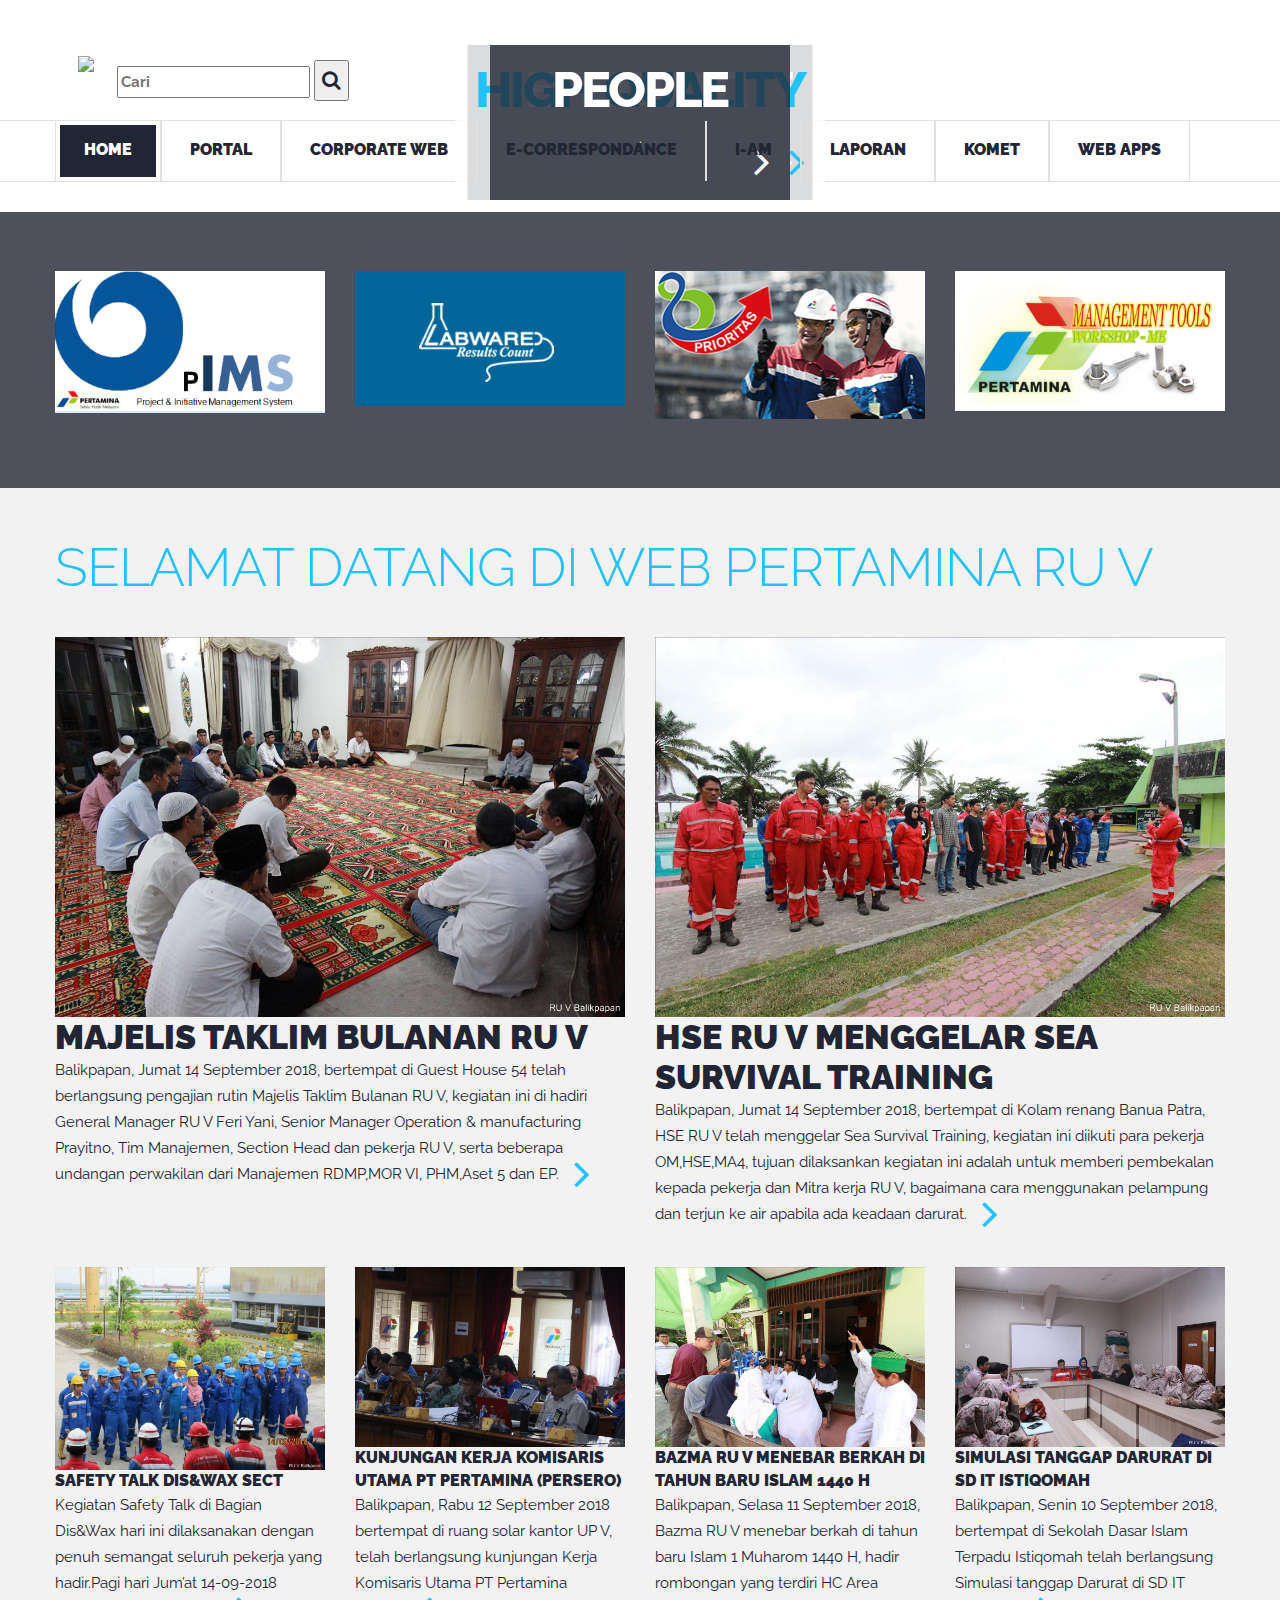
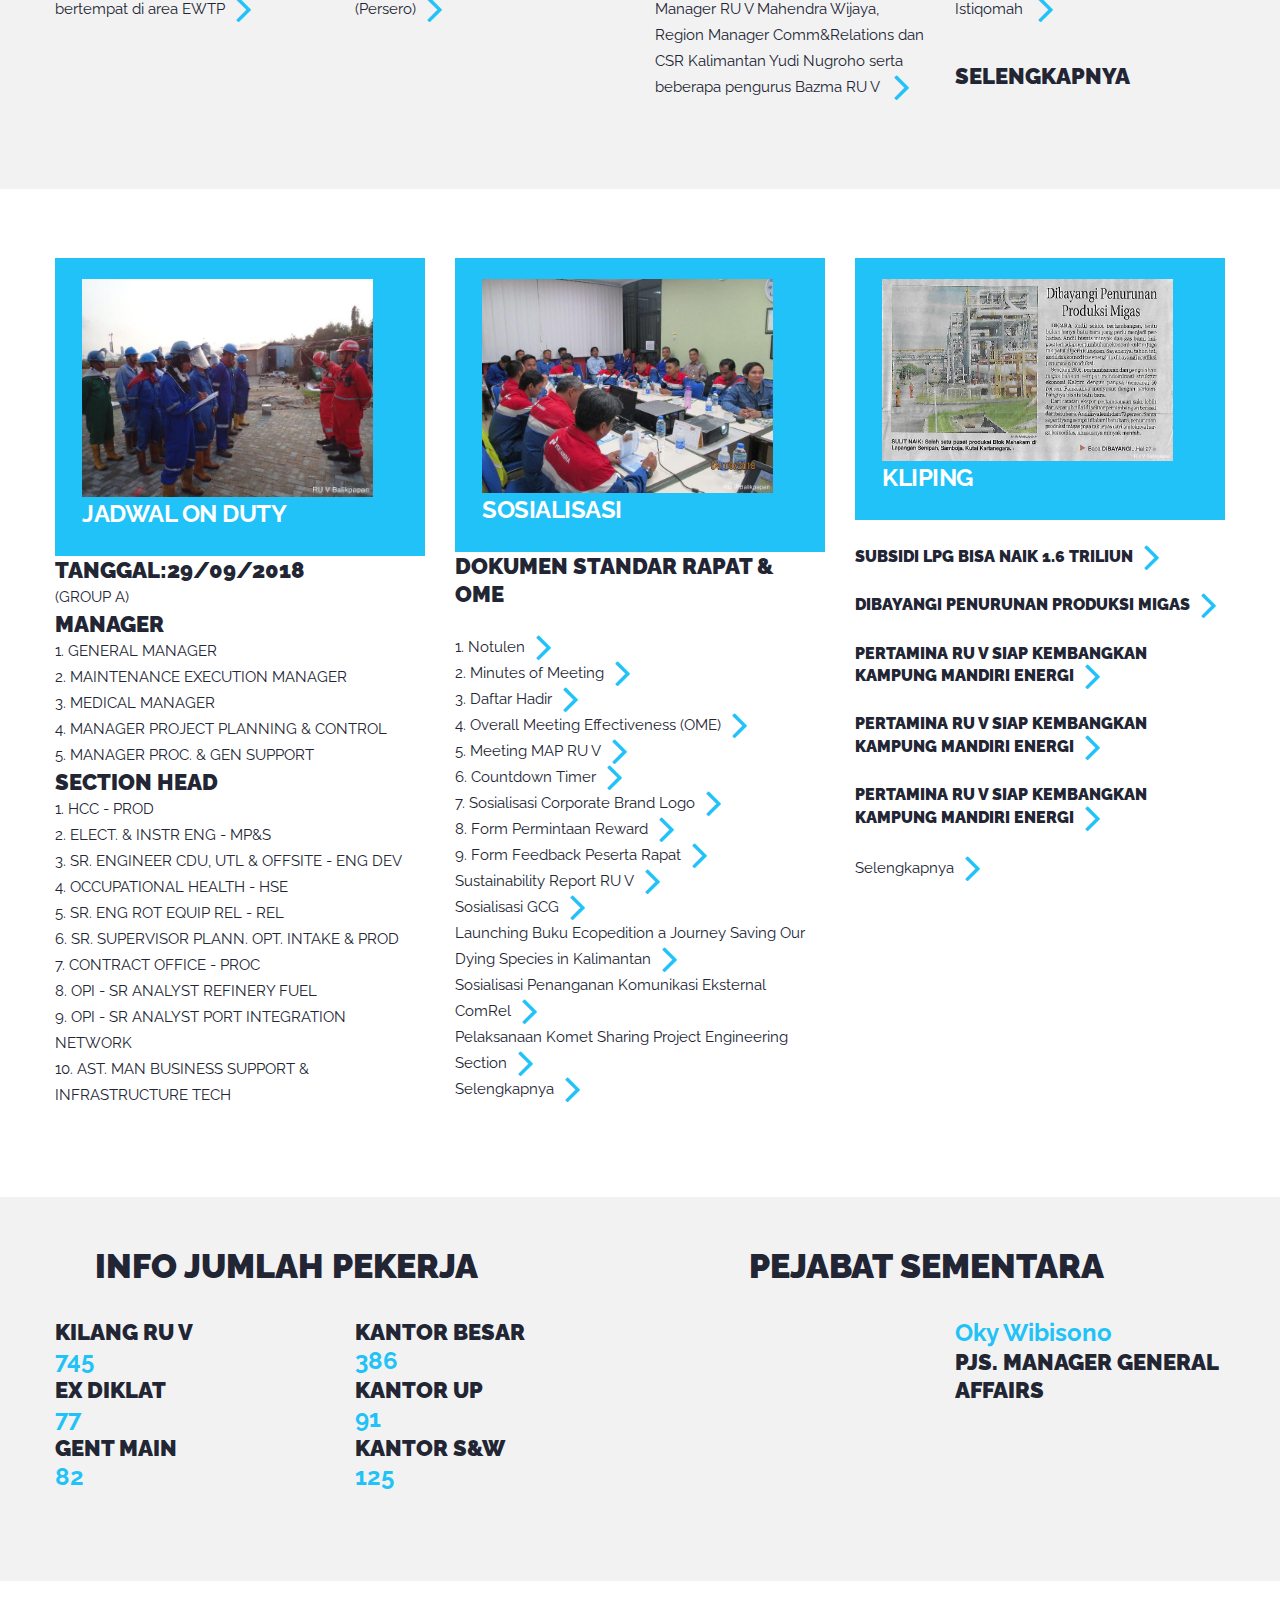
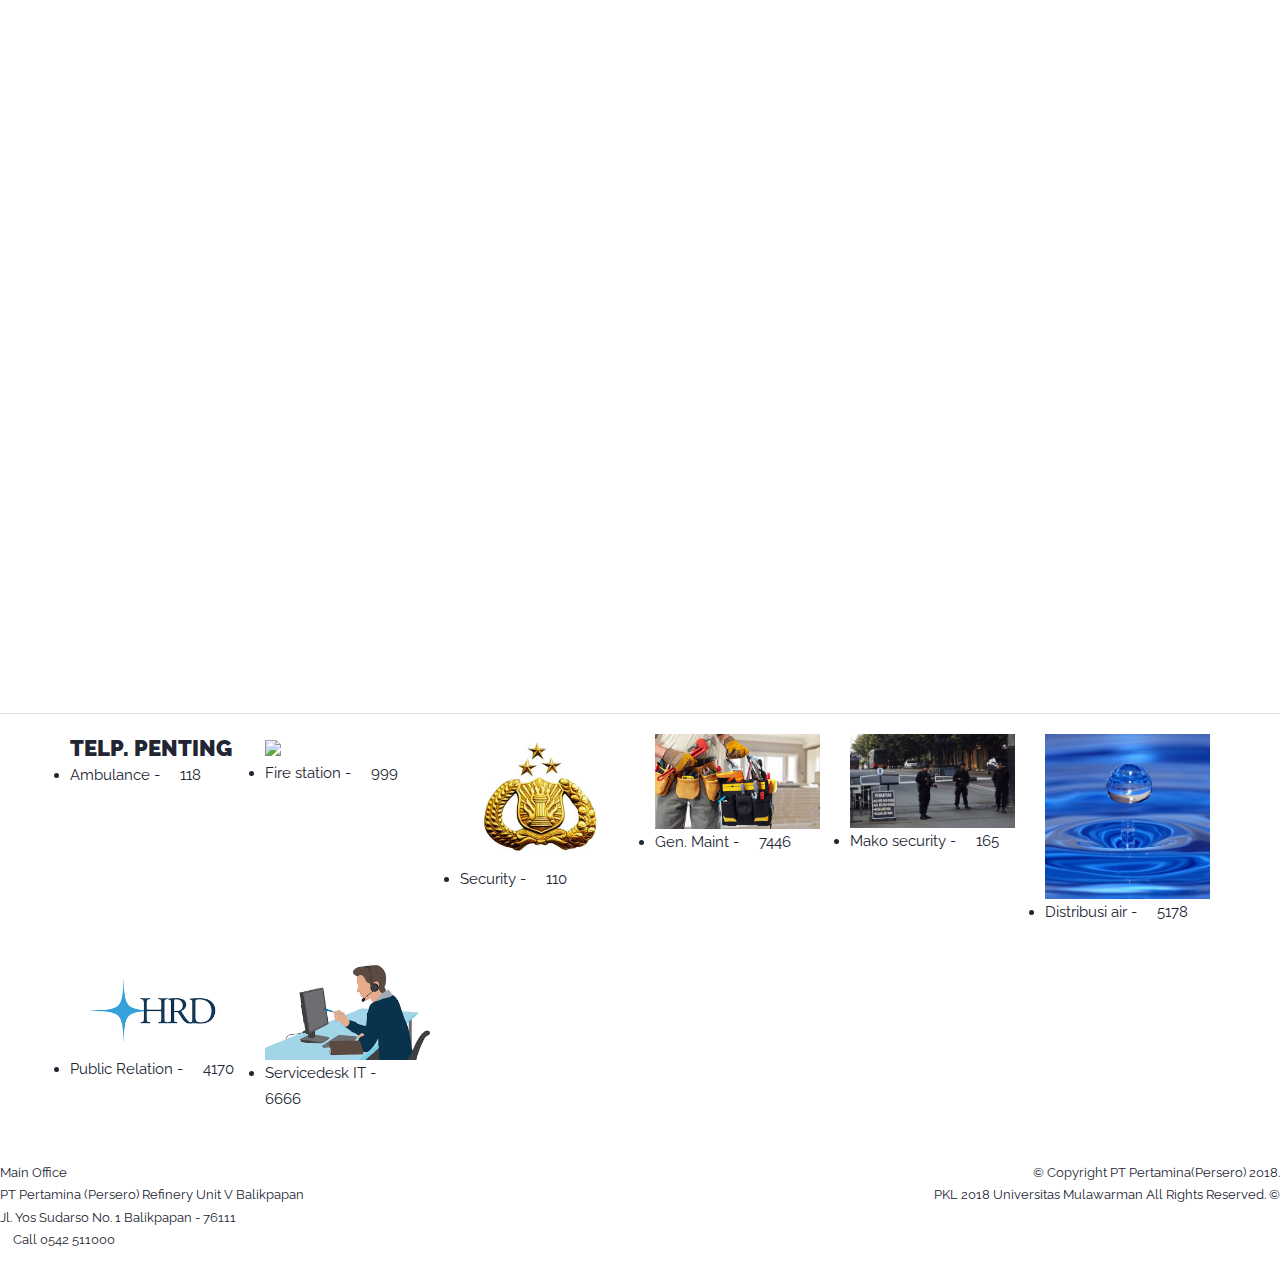
==== commit d5261a90: "5.2" ====
--- a/site/index.html
+++ b/site/index.html
@@ -67,28 +67,85 @@
                 <a href="./"><h6>HOME</h6></a>
               </li>
 
-              <li>
-                <a href="index-1.html"><h6>PORTAL</h6></a>
-              </li>  
-
-              <li>
-                <a href="index-3.html"><h6>CORPORATE WEB</h6></a>
+              <li class="dropdown">
+                <a href="#"><h6>PORTAL</h6></a>
+                <ul class="dropdown-menu">
+                  <li><a href="http://ptmru5bpnpas05.pertamina.com/sites/ruv">RU V</a></li>
+                  <li><a href="http://ptmru5bpnpas05.pertamina.com/sites/ruv">RDMP RU V</a></li>
+                </ul>
+              </li>    
+
+
+              <li class="dropdown">
+                <a href="#"><h6>CORPORATE WEB</h6></a>
+                <ul class="dropdown-menu">
+                  <li>
+                    <a href="#">Intranet Unit</a>
+                    <ul class="dropdown-menu">
+                      <li><a href="http://intra.pertamina.com/">Pertamina Pusat</a></li>
+                      <li><a href="http://10.52.0.5/a/">RU II Dumai</a></li>
+                      <li><a href="http://intra-ru3.pertamina.com/hse_survey/">RU III Plaju</a></li>
+                      <li><a href="http://simops.pertamina.com:85/">RU IV Cilacap</a></li>
+                      <li><a href="http://intra-ru6.pertamina.com/Intranet/Home/HomePage/Home.aspx">RU VI Balongan</a></li>
+                    </ul>
+                  </li>
+
+                  <li>
+                    <a href="#">Link To Application</a>
+                    <ul class="dropdown-menu">
+                      <li><a href="http://ptmkpwfeiam.pertamina.com/Account/Login?returnUrl=">Aplikasi People Review</a></li>
+                      <li><a href="http://intra.pertamina.com/pms">PMS Online</a></li>
+                      <li><a href="http://ptmkpwebapp06.pertamina.com/EPDPOnline/Login.aspx?stat=endsession">EPD Online</a></li>
+                      <li><a href="http://servicedesk.pertamina.com/arsys/shared/login.jsp?/arsys/">Electronic FPSTI</a></li>
+                      <li><a href="http://servicedesk.pertamina.com/arsys/shared/login.jsp?/arsys/">SLA Crude</a></li>
+                      <li><a href="https://mail.pertamina.com/owa/">Webmail Pertamina</a></li>
+                      <li><a href="ptmkpwebapp04.pertamina.com/FinanceOperation/login.aspx?ReturnUrl=%2fFinanceOperation">Finance Operation</a></li>
+                      <li><a href="http://intra-ru5.pertamina.com/SP">Serikat kerja Pertamina kalimantan</a></li>
+                    </ul>
+                  </li>
+                </ul>
               </li>
               
               <li>
-                <a href="index-4.html"><h6>E-CORRESPONDANCE</h6></a>
+                <a href="http://ptmkpspoint03.pertamina.com:91/ecorr-new"><h6>E-CORRESPONDANCE</h6></a>
               </li>
 
               <li>
-                <a href="index-5.html"><h6>I-AM</h6></a>
-              </li>
-
+                <a href="http://ptmkpwfeiam.pertamina.com/Account/Login?returnUrl="><h6>I-AM</h6></a>
+              </li>
+
+              <li class="dropdown">
+                <a href="index-5.html"><h6>LAPORAN</h6></a>
+                <ul class="dropdown-menu">
+                  <li class="dropdown">
+                    <a href="#">Refinery Planning and Optimization</a>
+                    <ul class="dropdown-menu">
+                      <li><a href="http://intra-ru5.pertamina.com:83/Pages/Laporan/1">Rencana Pengolahan (STS & RPM)</a></li>
+                      <li><a href="http://intra-ru5.pertamina.com:83/Pages/Laporan/3">Stock Minyak Mentah</a></li>
+                      <li><a href="http://intra-ru5.pertamina.com:83/Pages/Laporan/2">RPH & Pengapalan</a></li>
+                      <li><a href="http://intra-ru5.pertamina.com:83/Pages/Laporan/4">Margin</a></li>
+                    </ul>
+                  </li>
+
+                  <li class="dropdown">
+                    <a href="#">Health and Safety Environmental</a>
+                    <ul class="dropdown-menu">
+                      <li><a href="http://intra-ru5.pertamina.com:83/Pages/Laporan/5">Tim On duty</a></li>
+                    </ul>
+                  </li>
+
+                  <li class="dropdown">
+                    <a href="#">Other Report</a>
+                    <ul class="dropdown-menu">
+                      <li><a href="http://intra-ru5.pertamina.com/myapp/?md=home.ss&ref=ss">Laporan SS database</a></li>
+                      <li><a href="http://pmcm-ru5.pertamina.com:81/cmre/beranda.php?v=list&d=hm">Laporan PM & CM</a></li>
+                    </ul>
+                  </li>
+                </ul>
+              </li
+>
               <li>
-                <a href="index-5.html"><h6>LAPORAN</h6></a>
-              </li>
-
-              <li>
-                <a href="index-5.html"><h6>KOMET</h6></a>
+                <a href="http://ptmkpwab81.pertamina.com/komet/login.aspx?ReturnUrl=%2fkomet"><h6>KOMET</h6></a>
               </li>
 
               <li>
@@ -243,22 +300,22 @@
         <div class="container">
           <div class="row offs1">
             <ul class="flex-list">
-              <li class="col-lg-3 col-sm-3 col-xs-6">
+              <li class="col-lg-3 col-sm-3 col-xs-3">
                 <a href="http://ptmru5bpnpas02.pertamina.com/PIMS/">
                   <img src="images/ss1.png" alt="">
                 </a>  
               </li>
-              <li class="col-lg-3 col-sm-3 col-xs-6">
+              <li class="col-lg-3 col-sm-3 col-xs-3">
                 <a href="http://ptmkplims02.pertamina.com:8080/WebLIMS/login.htm">
                   <img src="images/ss2.png" alt="">
                 </a>  
               </li>
-              <li class="col-lg-3 col-sm-3 col-xs-6">
+              <li class="col-lg-3 col-sm-3 col-xs-3">
                 <a href="http://8prioritas.com/login.html">
                   <img src="images/ss3.png" alt="">
                 </a>  
               </li>
-              <li class="col-lg-3 col-sm-3 col-xs-6">
+              <li class="col-lg-3 col-sm-3 col-xs-3">
                 <a href="http://ptmru5bpnpas01.pertamina.com/myapp/?md=home.tools">
                   <img src="images/ss4.png" alt="">
                 </a>  
@@ -375,6 +432,15 @@
                   </div>
               </div>
             </div>
+
+            <div class="col-md-3 col-sm-12 col-xs-12">
+              <div class="thumbnail thumb-shadow">
+                  <div class="wrap">
+                    <a href="http://intra-ru5.pertamina.com:83/?page=1"><h5>Selengkapnya</h5></a>
+                  </div>
+              </div>
+            </div>
+
         </div>
         </div>        
       </section>
@@ -395,15 +461,15 @@
                   <a>JADWAL ON DUTY</a>
                   <!-- <a href="#" class="btn-link l-h1 fa-angle-right"></a> -->
                 </li>
-                <h5>Tanggal:29/09/2018 (GROUP A)</h5><br>
+                <h5>Tanggal:29/09/2018</h5> <a>(GROUP A)</a><br>
                 <h5>MANAGER</h5>
-                <h6>1. GENERAL MANAGER<br>
+                <a> 1. GENERAL MANAGER<br>
                     2. MAINTENANCE EXECUTION MANAGER<br>
                     3. MEDICAL MANAGER<br>
                     4. MANAGER PROJECT PLANNING & CONTROL<br>
-                    5. MANAGER PROC. & GEN SUPPORT</h6><br>
+                    5. MANAGER PROC. & GEN SUPPORT</a><br>
                 <h5>SECTION HEAD</h5>
-                <h6>1. HCC - PROD<br>
+                <a> 1. HCC - PROD<br>
                     2. ELECT. & INSTR ENG - MP&S<br>
                     3. SR. ENGINEER CDU, UTL & OFFSITE - ENG DEV<br>
                     4. OCCUPATIONAL HEALTH - HSE<br>
@@ -412,7 +478,7 @@
                     7. CONTRACT OFFICE - PROC<br>
                     8. OPI - SR ANALYST REFINERY FUEL <br>
                     9. OPI - SR ANALYST PORT INTEGRATION NETWORK<br>
-                    10. AST. MAN BUSINESS SUPPORT & INFRASTRUCTURE TECH</h6>
+                    10. AST. MAN BUSINESS SUPPORT & INFRASTRUCTURE TECH</a>
               </ul>
             </div>
 
@@ -423,21 +489,35 @@
                   <a href="http://intra-ru5.pertamina.com:83/Pages/Berita/3">SOSIALISASI</a>
                 </li>
                 <h5>Dokumen Standar Rapat & OME</h5><br>
-                <h6>1.Notulen<a href="#" class="btn-link l-h1 fa-angle-right"></a></h6>
-                <h6>2. Minutes of Meeting<a href="#" class="btn-link l-h1 fa-angle-right"></a></h6>
-                <h6>3. Daftar Hadir<a href="#" class="btn-link l-h1 fa-angle-right"></a></h6>
-                <h6>4. Overall Meeting Effectiveness (OME)<a href="#" class="btn-link l-h1 fa-angle-right"></a></h6>
-                <h6>5. Meeting MAP RU V<a href="#" class="btn-link l-h1 fa-angle-right"></a></h6>
-                <h6>6. Countdown Timer<a href="#" class="btn-link l-h1 fa-angle-right"></a></h6>
-                <h6>7. Sosialisasi Corporate Brand Logo<a href="#" class="btn-link l-h1 fa-angle-right"></a></h6>
-                <h6>8. Form Permintaan Reward<a href="#" class="btn-link l-h1 fa-angle-right"></a></h6>
-                <h6>9. Form Feedback Peserta Rapat<a href="#" class="btn-link l-h1 fa-angle-right"></a></h6>
-                <h6>Sustainability Report RU V<a href="#" class="btn-link l-h1 fa-angle-right"></a></h6>
-                <h6>Sosialisasi GCG<a href="#" class="btn-link l-h1 fa-angle-right"></a></h6>
-                <h6>Launching Buku Ecopedition a Journey Saving Our Dying Species in Kalimantan<a href="#" class="btn-link l-h1 fa-angle-right"></a></h6>
-                <h6>Sosialisasi Penanganan Komunikasi Eksternal ComRel<a href="#" class="btn-link l-h1 fa-angle-right"></a></h6>
-                <h6>Pelaksanaan Komet Sharing Project Engineering Section<a href="#" class="btn-link l-h1 fa-angle-right"></a></h6><br>
-                <h6>Selengkapnya<a href="#" class="btn-link l-h1 fa-angle-right"></a></h6>
+                <a>1. Notulen<a href="http://intra-ru5.pertamina.com:83/Files/Etc/MeetingOME/NOTULEN%20RAPAT.DOTX" class="btn-link l-h1 fa-angle-right"></a></a><br>
+
+                <a>2. Minutes of Meeting<a href="http://intra-ru5.pertamina.com:83/Files/Etc/MeetingOME/MOM.DOTX" class="btn-link l-h1 fa-angle-right"></a></a><br>
+
+                <a>3. Daftar Hadir<a href="http://intra-ru5.pertamina.com:83/Files/Etc/MeetingOME/Standarisasi%20Form%20Daftar%20Hadir%20Rapat%20RU%20V.xlsx" class="btn-link l-h1 fa-angle-right"></a></a><br>
+
+                <a>4. Overall Meeting Effectiveness (OME)<a href="http://intra-ru5.pertamina.com:83/Files/Etc/MeetingOME/Contoh%20Format%20OME%20(Overall%20Meeting%20Effectiveness).xlsx" class="btn-link l-h1 fa-angle-right"></a></a><br>
+
+                <a>5. Meeting MAP RU V<a href="http://intra-ru5.pertamina.com:83/Files/Etc/Meeting%20Map%20RU%20V%20rev%202017.pptx" class="btn-link l-h1 fa-angle-right"></a></a><br>
+
+                <a>6. Countdown Timer<a href="http://intra-ru5.pertamina.com:83/Files/Etc/timer/start_countdown.html" class="btn-link l-h1 fa-angle-right"></a></a><br>
+
+                <a>7. Sosialisasi Corporate Brand Logo<a href="http://intra-ru5.pertamina.com:83/Files/Etc/Sosialisasi%20Corporate%20Brand%20Logo_2013.pdf" class="btn-link l-h1 fa-angle-right"></a></a><br>
+
+                <a>8. Form Permintaan Reward<a href="http://intra-ru5.pertamina.com:83/Files/Etc/Form%20Permintaan%20Reward.docx" class="btn-link l-h1 fa-angle-right"></a></a><br>
+
+                <a>9. Form Feedback Peserta Rapat<a href="http://intra-ru5.pertamina.com:83/Files/Etc/Form%20Feedback%20Peserta%20Rapat.xlsx" class="btn-link l-h1 fa-angle-right"></a></a><br>
+
+                <a>Sustainability Report RU V<a href="http://intra-ru5.pertamina.com:83/Files/Etc/2923_Buku%20Sustainability%20Report%20RU%20V%20Tahun%202015.pdf" class="btn-link l-h1 fa-angle-right"></a></a><br>
+
+                <a>Sosialisasi GCG<a href="http://ptmru5bpnpas01.pertamina.com/download/index.php?&direction=0&order=&directory=Document/Sosialisasi%20GCG" class="btn-link l-h1 fa-angle-right"></a></a><br>
+
+                <a>Launching Buku Ecopedition a Journey Saving Our Dying Species in Kalimantan<a href="http://intra-ru5.pertamina.com:83/Pages/BeritaDetail/3-31812" class="btn-link l-h1 fa-angle-right"></a></a><br>
+
+                <a>Sosialisasi Penanganan Komunikasi Eksternal ComRel<a href="http://intra-ru5.pertamina.com:83/Pages/BeritaDetail/3-31806" class="btn-link l-h1 fa-angle-right"></a></a><br>
+
+                <a>Pelaksanaan Komet Sharing Project Engineering Section<a href="http://intra-ru5.pertamina.com:83/Pages/BeritaDetail/3-31569" class="btn-link l-h1 fa-angle-right"></a></a><br>
+
+                <a>Selengkapnya<a href="http://intra-ru5.pertamina.com:83/Pages/Berita/3" class="btn-link l-h1 fa-angle-right"></a></a>
               </ul>
             </div>
 
@@ -454,7 +534,7 @@
                 <h6>Pertamina RU V Siap Kembangkan Kampung Mandiri Energi<a href="#" class="btn-link l-h1 fa-angle-right"></a></h6><br>
                 <h6>Pertamina RU V Siap Kembangkan Kampung Mandiri Energi<a href="#" class="btn-link l-h1 fa-angle-right"></a></h6><br>
                 <h6>Pertamina RU V Siap Kembangkan Kampung Mandiri Energi<a href="#" class="btn-link l-h1 fa-angle-right"></a></h6><br>
-                <h6>Selengkapnya<a href="#" class="btn-link l-h1 fa-angle-right"></a></h6>
+                <a>Selengkapnya<a href="#" class="btn-link l-h1 fa-angle-right"></a></a>
 
               </ul>
             </div>
@@ -464,12 +544,10 @@
 
             <section class="well well2 wow fadeIn  bg1" data-wow-duration='3s'>
         <div class="container">
-        <h2 class="txt-pr">
-        INFO JUMLAH PEKERJA
-          <small>
-            PEJABAT SEMENTARA
-          </small>
-        </h2>
+        <h3>
+        &nbsp &nbsp &nbspINFO JUMLAH PEKERJA
+        &nbsp &nbsp &nbsp &nbsp &nbsp &nbsp &nbsp &nbsp &nbsp &nbsp &nbsp &nbsp &nbsp &nbsp &nbsp &nbsp &nbspPEJABAT SEMENTARA
+        </h3>
           <div class="row">
             <div class="col-md-3 col-sm-12">
               <h5>KILANG RU V</h5>
@@ -523,19 +601,66 @@
     <!--========================================================
                             FOOTER
   =========================================================-->
-  <footer class="top-border">
+    <footer>
+    <section class="telephone">
+        <div class="container">
+            <div class="col-md-2">
+                <h5>Telp. Penting</h5>
+                <li>Ambulance - <span class="glyphicon glyphicon-phone-alt"></span> <a href="tel:118">118</a></li>
+            </div>
+
+            <div class="col-md-2">
+              <img src="images/kkerja.jpg">
+              <li>Fire station - <span class="glyphicon glyphicon-phone-alt"></span> <a href="tel:999">999</a></li>
+            </div>
+
+            <div class="col-md-2">
+              <img src="images/logo-polisi.jpg">
+              <li>Security - <span class="glyphicon glyphicon-phone-alt"></span> <a href="tel:110">110</a></li>
+            </div>
+
+            <div class="col-md-2">
+              <img src="images/gen maint.jpg">
+              <li>Gen. Maint - <span class="glyphicon glyphicon-phone-alt"></span> <a href="tel:7446">7446</a></li>
+            </div>
+
+            <div class="col-md-2">
+              <img src="images/mako.jpg">
+              <li>Mako security -  <span class="glyphicon glyphicon-phone-alt"></span> <a href="tel:165">165</a></li>
+            </div>
+
+            <div class="col-md-2">
+              <img src="images/water.jpg">
+              <li>Distribusi air - <span class="glyphicon glyphicon-phone-alt"></span> <a href="tel:5178">5178</a></li>
+            </div>
+
+            <div class="col-md-2">
+              <img src="images/hrd.png">
+              <li>Public Relation - <span class="glyphicon glyphicon-phone-alt"></span> <a href="tel:4170">4170</a></li>
+            </div>
+
+            <div class="col-md-2">
+              <img src="images/Service-Desk.png">
+              <li>Servicedesk IT - <span class="glyphicon glyphicon-phone-alt"></span> <a href="tel:6666">6666</a></li>
+            </div>
+        </div>
+    </section>
+
     <section class="well1">
-      <div class="container"> 
-            <p class="rights">
-              Business Company  &#169; <span id="copyright-year"></span>
-              <a href="index-5.html">Privacy Policy</a>
-              <!-- {%FOOTER_LINK} -->
-            </p>          
-      </div> 
+        <div class="row">
+            <div class="col-sm-4">
+            <p class="rights"">Main Office<br>PT Pertamina (Persero) Refinery Unit V Balikpapan<br>Jl. Yos Sudarso No. 1 Balikpapan - 76111<br><span class="glyphicon glyphicon-phone-alt"></span> Call <a href="tel:+62542511000">0542 511000</a></p>
+            </div>
+            <div class="col-sm-4"></div>
+            <div class="col-sm-4" align="right"> 
+                <p class="rights">© Copyright PT Pertamina(Persero) 2018.<br>
+                    PKL 2018 Universitas Mulawarman All Rights Reserved.   &#169; <span id="copyright-year"></span><br>
+                </p>          
+            </div> 
+      </div>
     </section>    
-  </footer>
+    </footer>
   </div>
-
 
     <!-- jQuery (necessary for Bootstrap's JavaScript plugins) -->
     <!-- Include all compiled plugins (below), or include individual files as needed -->         
@@ -543,6 +668,5 @@
     <script src="js/tm-scripts.js"></script>    
     <!-- </script> -->
 
-
   </body>
 </html>
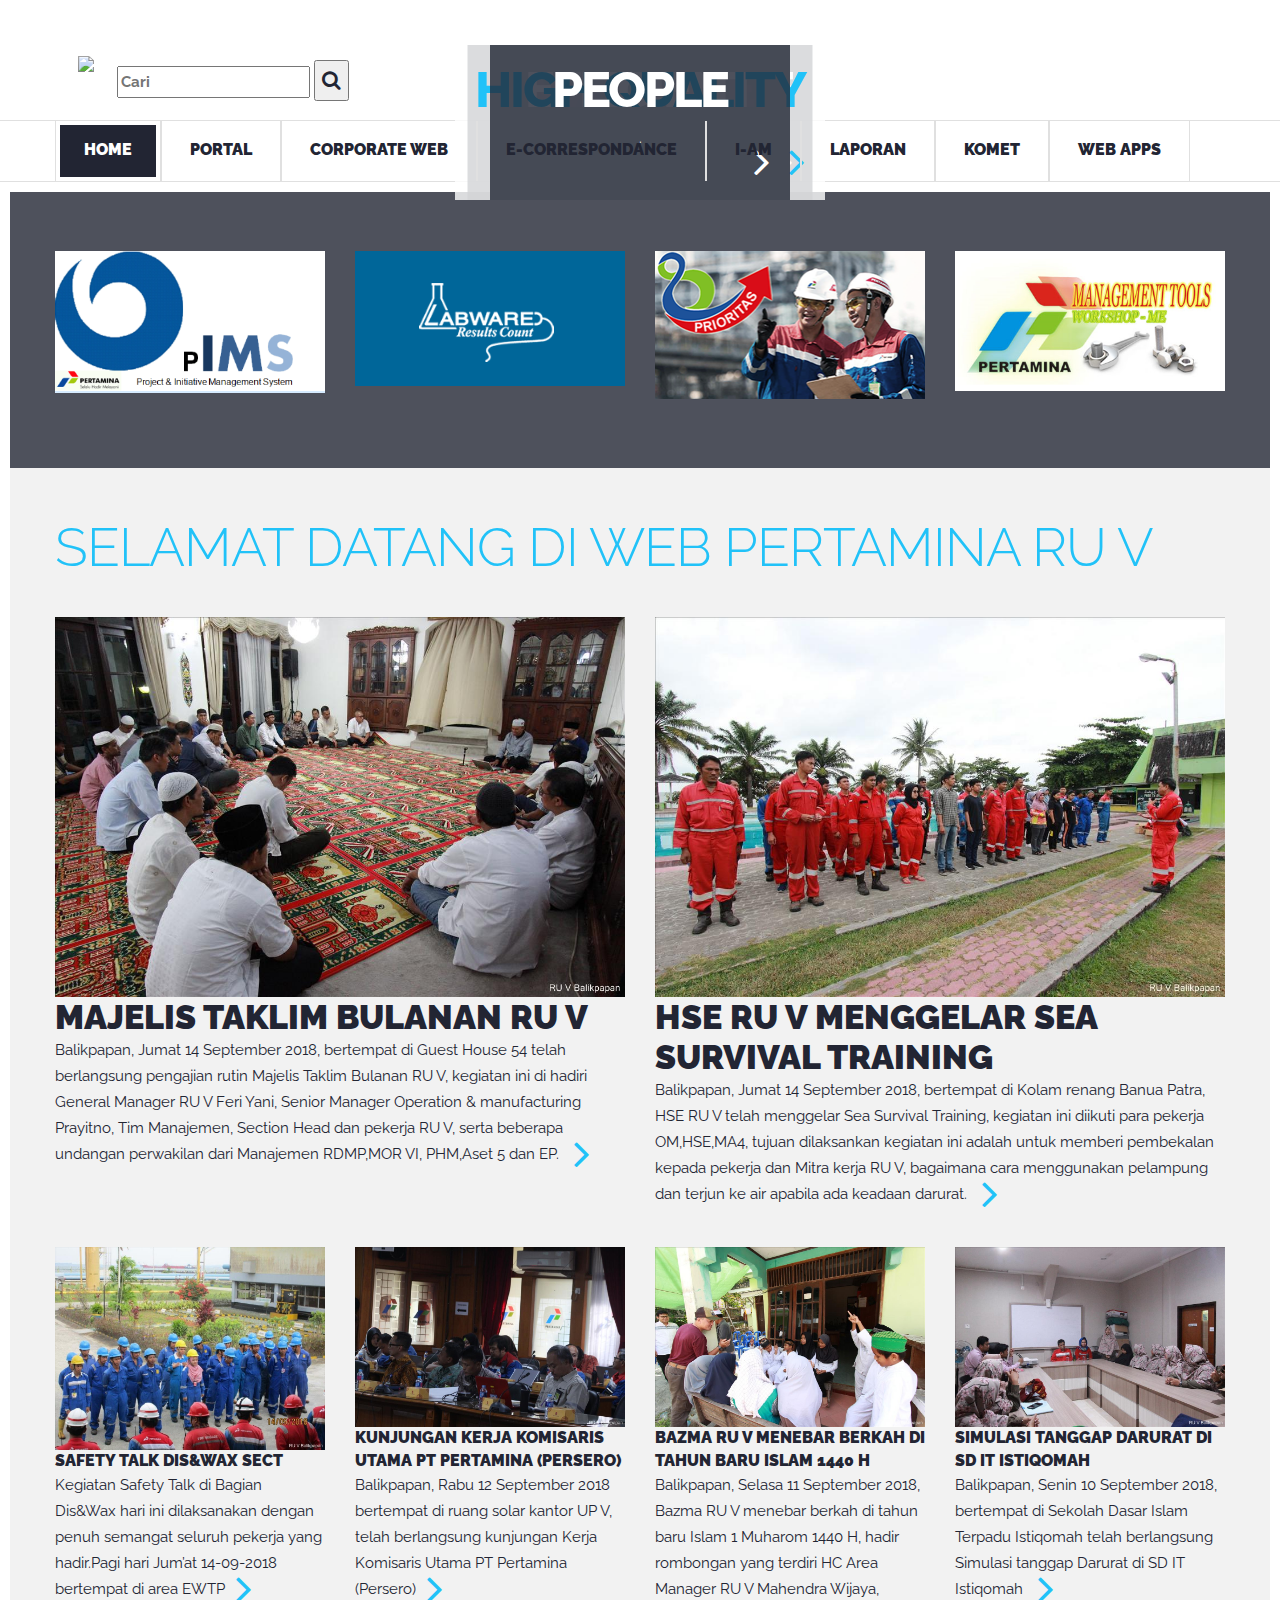
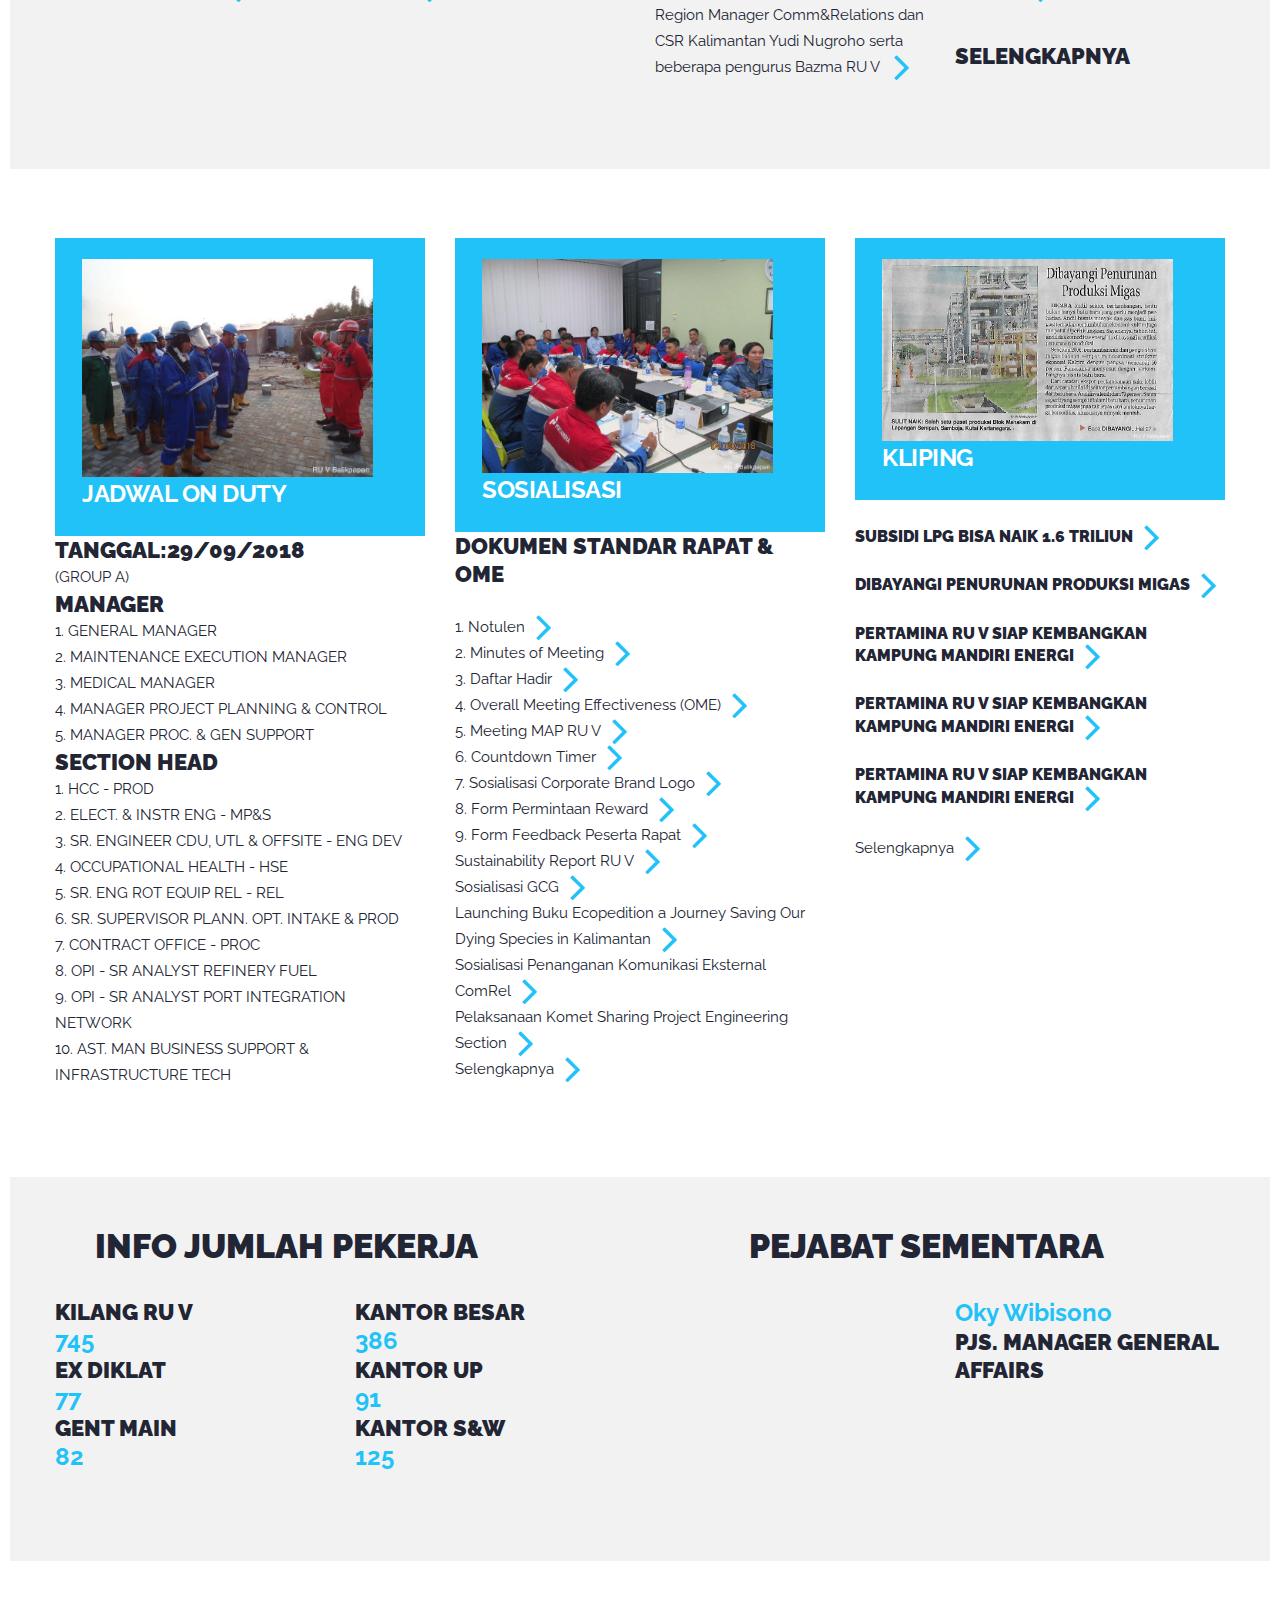
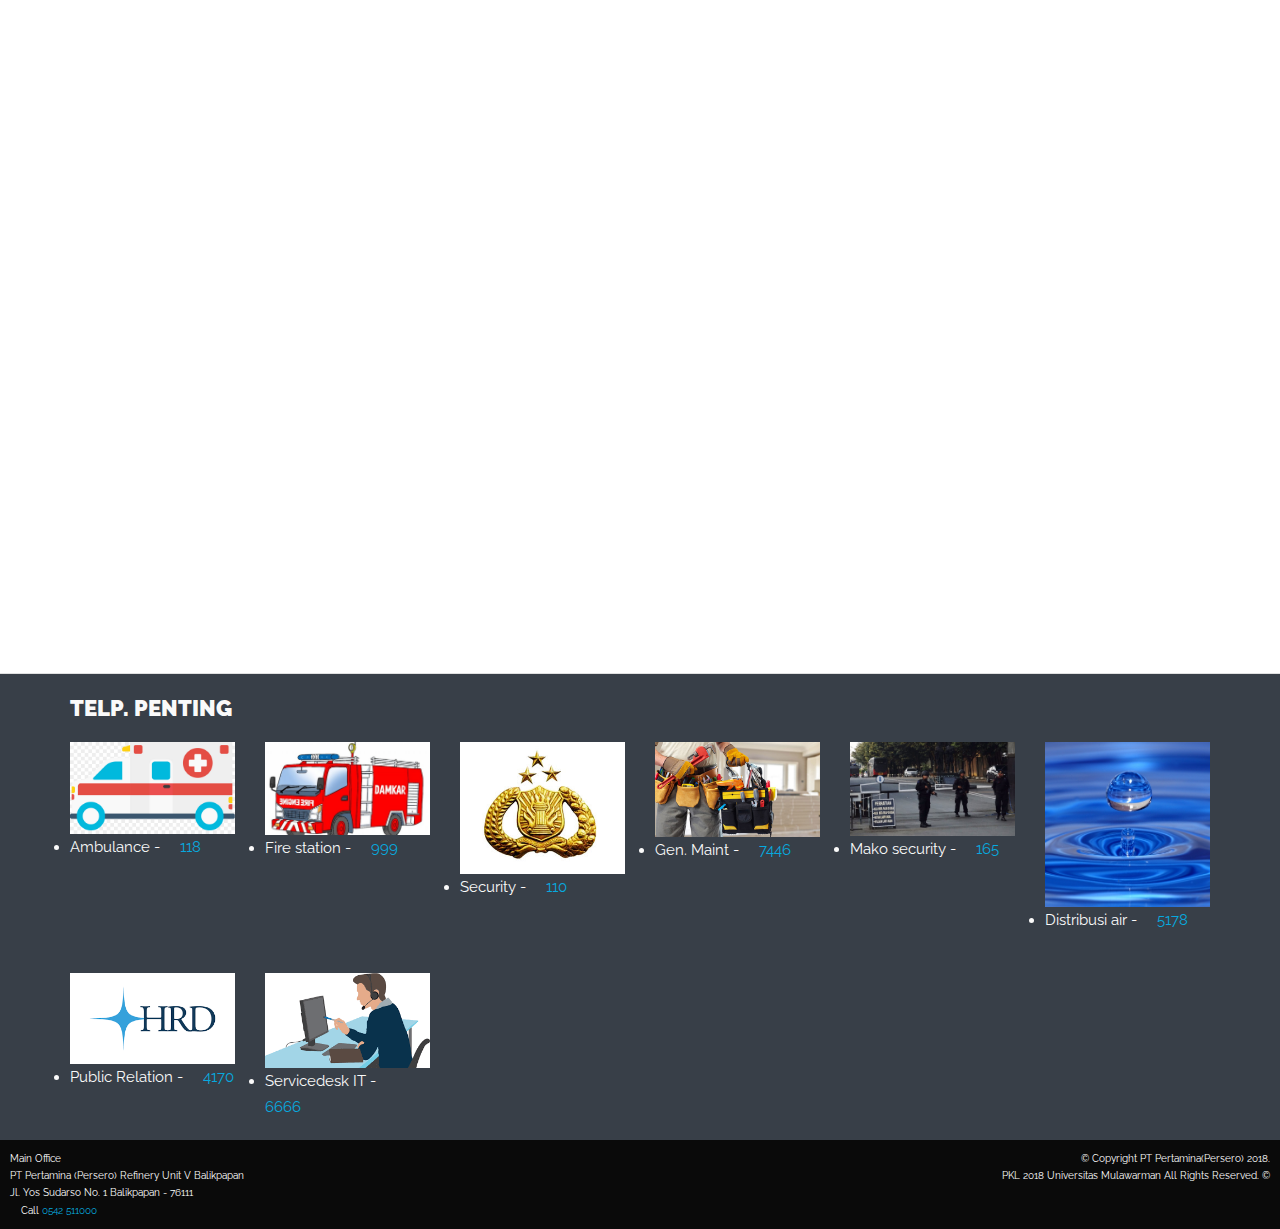
==== commit fb513e91: "5.2.1" ====
--- a/site/index.html
+++ b/site/index.html
@@ -604,13 +604,14 @@
     <footer>
     <section class="telephone">
         <div class="container">
-            <div class="col-md-2">
-                <h5>Telp. Penting</h5>
+            <div class="col-md-12" style="padding-bottom: 0px"><h5>Telp. Penting</h5></div>
+            <div class="col-md-2">
+                <img src="images/ambulance.jpg">
                 <li>Ambulance - <span class="glyphicon glyphicon-phone-alt"></span> <a href="tel:118">118</a></li>
             </div>
 
             <div class="col-md-2">
-              <img src="images/kkerja.jpg">
+              <img src="images/damkar.jpg">
               <li>Fire station - <span class="glyphicon glyphicon-phone-alt"></span> <a href="tel:999">999</a></li>
             </div>
 
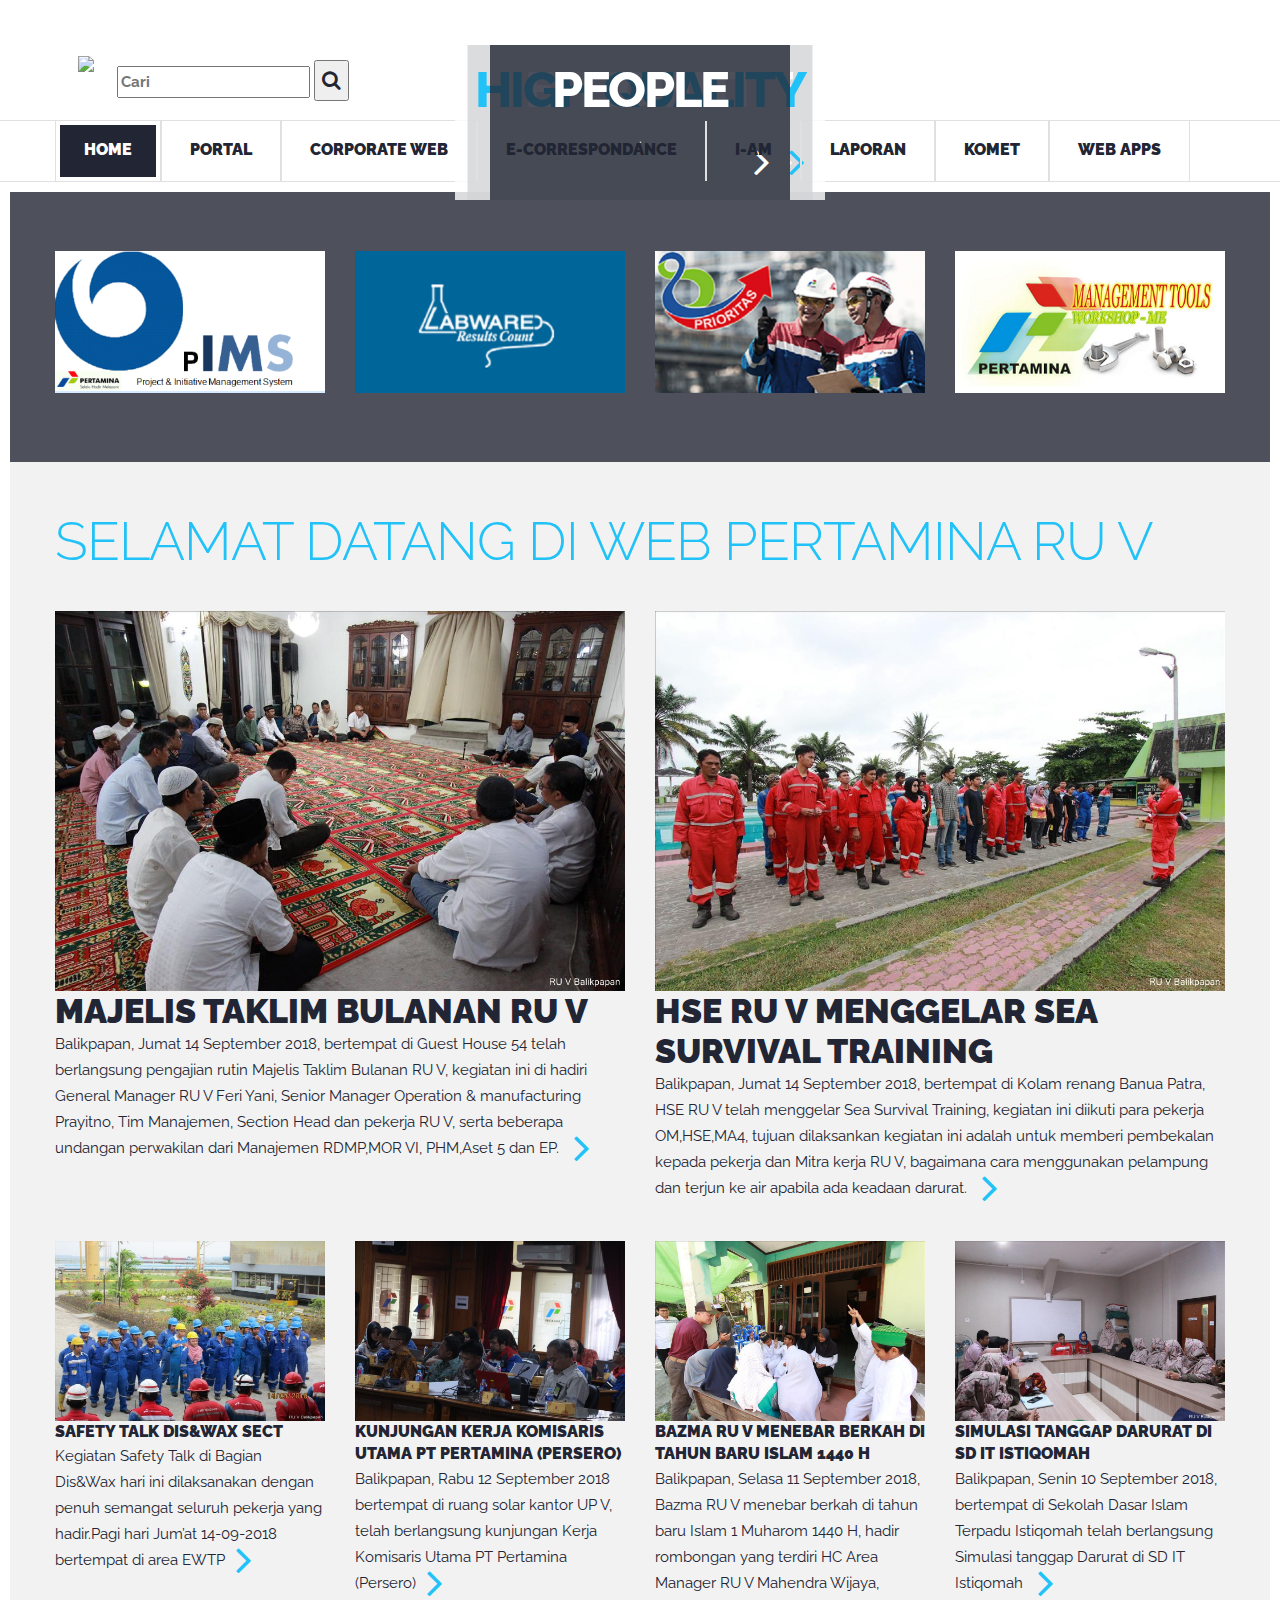
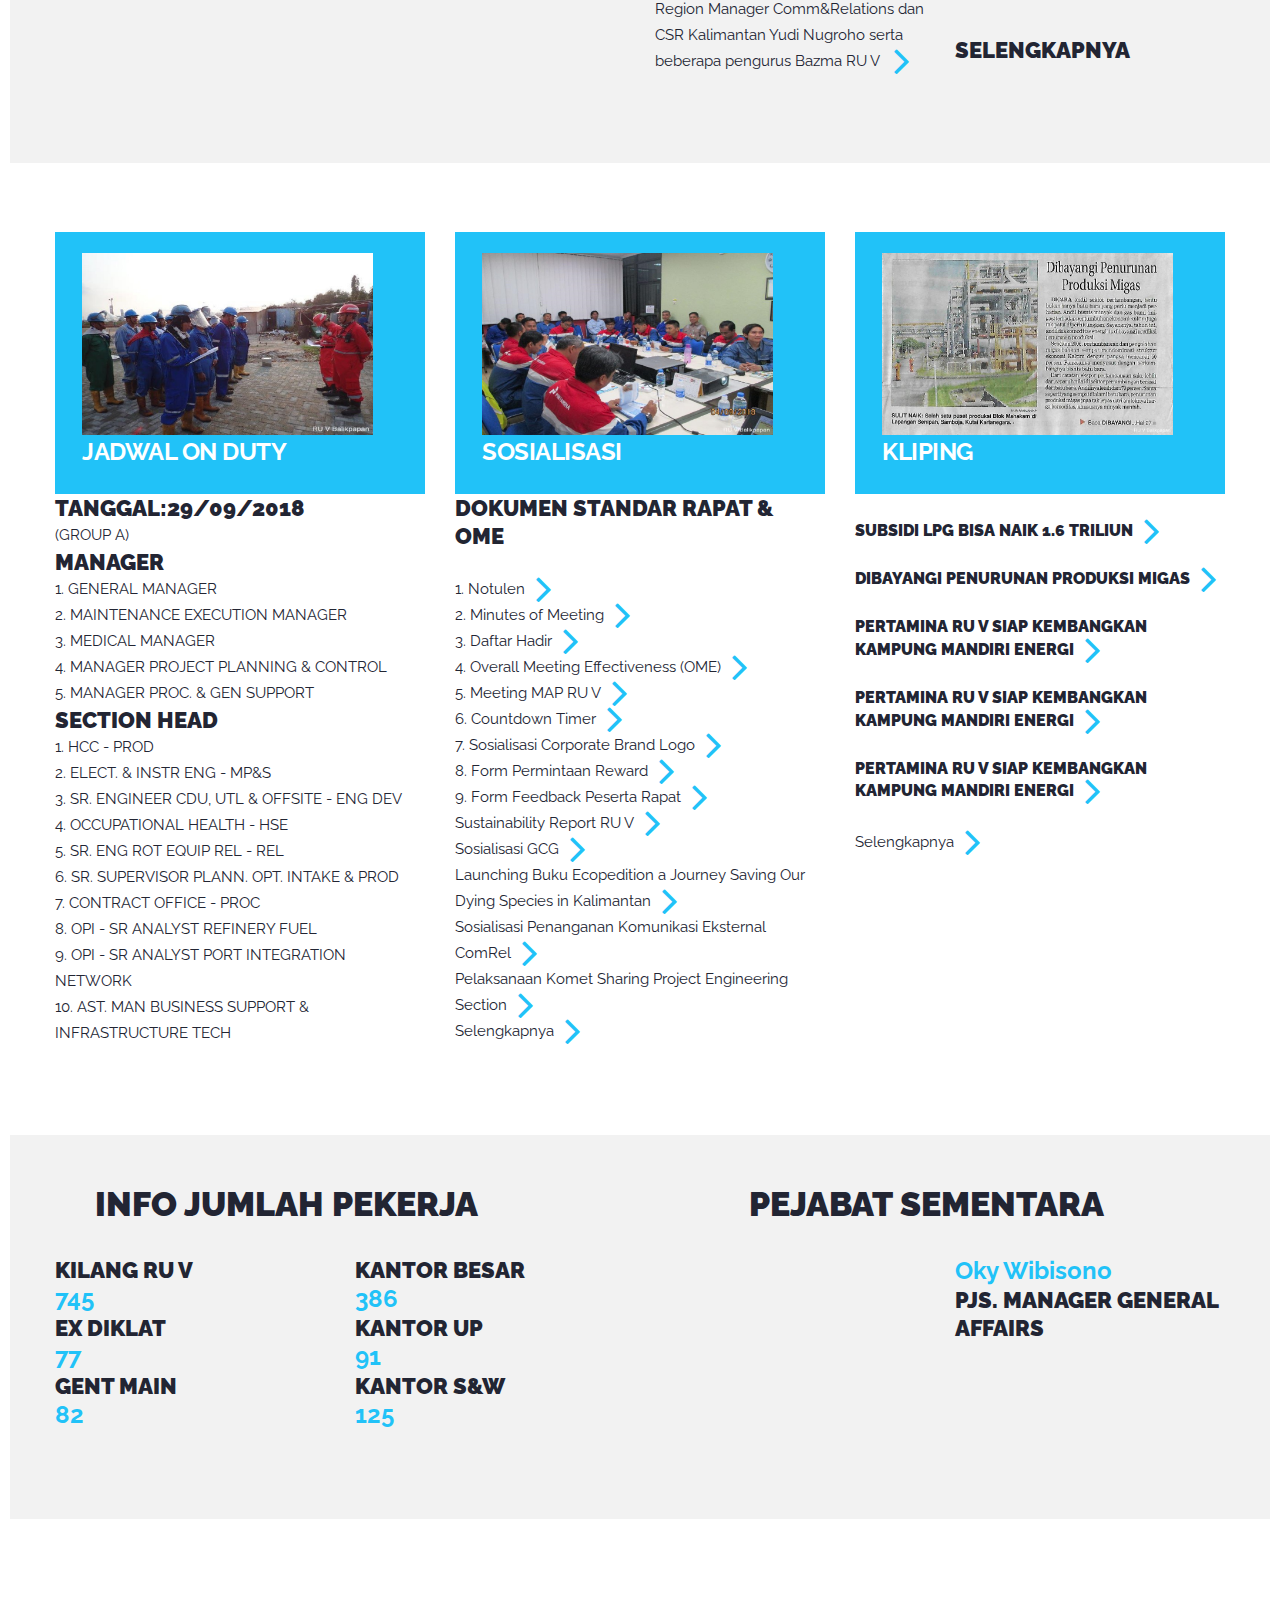
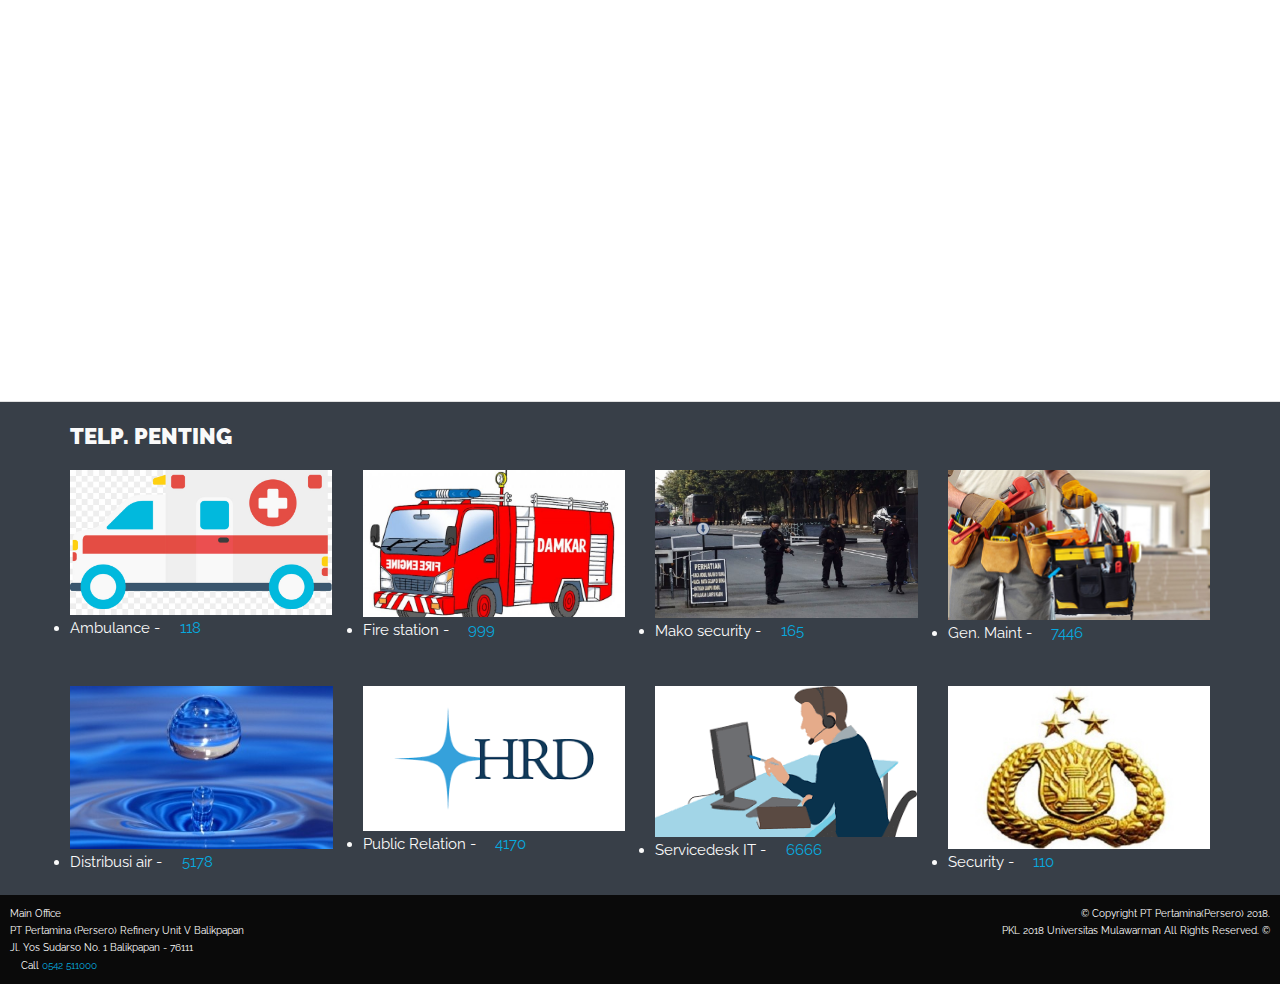
==== commit 9203b9e3: "5.3" ====
--- a/site/index.html
+++ b/site/index.html
@@ -321,30 +321,6 @@
                 </a>  
               </li>
             </ul>
-
-            <!-- <ul class="flex-list">
-              <li class="col-lg-3 col-sm-3 col-xs-6">
-                <a href="#">
-                  <img src="images/page-1_img11.jpg" alt="">
-                </a>  
-              </li>
-              <li class="col-lg-3 col-sm-3 col-xs-6">
-                <a href="#">
-                  <img src="images/page-1_img12.jpg" alt="">
-                </a>  
-              </li>
-              <li class="col-lg-3 col-sm-3 col-xs-6">
-                <a href="#">
-                  <img src="images/page-1_img13.jpg" alt="">
-                </a>  
-              </li>
-              <li class="col-lg-3 col-sm-3 col-xs-6">
-                <a href="#">
-                  <img src="images/page-1_img14.jpg" alt="">
-                </a>  
-              </li>
-            </ul> -->
-
           </div>  
         </div>
       </section>
@@ -592,7 +568,7 @@
       <section class="well well3 parallax" data-url="images/parallax3.jpg" data-mobile="true" data-speed="0.9">
         <div class="container">
           <div class="wrap text-center">
-            <iframe width="850" height="530" src="https://www.youtube.com/embed/UtgHeeakkbI" frameborder="0" allow="autoplay; encrypted-media" allowfullscreen></iframe>
+            <iframe width="400" height="300" src="https://www.youtube.com/embed/UtgHeeakkbI" frameborder="0" allow="autoplay; encrypted-media" allowfullscreen></iframe>
           </div>  
         </div>        
       </section>
@@ -605,44 +581,44 @@
     <section class="telephone">
         <div class="container">
             <div class="col-md-12" style="padding-bottom: 0px"><h5>Telp. Penting</h5></div>
-            <div class="col-md-2">
+            <div class="col-md-3">
                 <img src="images/ambulance.jpg">
                 <li>Ambulance - <span class="glyphicon glyphicon-phone-alt"></span> <a href="tel:118">118</a></li>
             </div>
 
-            <div class="col-md-2">
+            <div class="col-md-3">
               <img src="images/damkar.jpg">
               <li>Fire station - <span class="glyphicon glyphicon-phone-alt"></span> <a href="tel:999">999</a></li>
             </div>
 
-            <div class="col-md-2">
+            <div class="col-md-3">
+              <img src="images/mako.jpg">
+              <li>Mako security -  <span class="glyphicon glyphicon-phone-alt"></span> <a href="tel:165">165</a></li>
+            </div>
+
+            <div class="col-md-3">
+              <img src="images/gen maint.jpg">
+              <li>Gen. Maint - <span class="glyphicon glyphicon-phone-alt"></span> <a href="tel:7446">7446</a></li>
+            </div>
+
+            <div class="col-md-3">
+              <img src="images/water.jpg">
+              <li>Distribusi air - <span class="glyphicon glyphicon-phone-alt"></span> <a href="tel:5178">5178</a></li>
+            </div>
+
+            <div class="col-md-3">
+              <img src="images/hrd.png">
+              <li>Public Relation - <span class="glyphicon glyphicon-phone-alt"></span> <a href="tel:4170">4170</a></li>
+            </div>
+
+            <div class="col-md-3">
+              <img src="images/Service-Desk.png">
+              <li>Servicedesk IT - <span class="glyphicon glyphicon-phone-alt"></span> <a href="tel:6666">6666</a></li>
+            </div>
+
+            <div class="col-md-3">
               <img src="images/logo-polisi.jpg">
               <li>Security - <span class="glyphicon glyphicon-phone-alt"></span> <a href="tel:110">110</a></li>
-            </div>
-
-            <div class="col-md-2">
-              <img src="images/gen maint.jpg">
-              <li>Gen. Maint - <span class="glyphicon glyphicon-phone-alt"></span> <a href="tel:7446">7446</a></li>
-            </div>
-
-            <div class="col-md-2">
-              <img src="images/mako.jpg">
-              <li>Mako security -  <span class="glyphicon glyphicon-phone-alt"></span> <a href="tel:165">165</a></li>
-            </div>
-
-            <div class="col-md-2">
-              <img src="images/water.jpg">
-              <li>Distribusi air - <span class="glyphicon glyphicon-phone-alt"></span> <a href="tel:5178">5178</a></li>
-            </div>
-
-            <div class="col-md-2">
-              <img src="images/hrd.png">
-              <li>Public Relation - <span class="glyphicon glyphicon-phone-alt"></span> <a href="tel:4170">4170</a></li>
-            </div>
-
-            <div class="col-md-2">
-              <img src="images/Service-Desk.png">
-              <li>Servicedesk IT - <span class="glyphicon glyphicon-phone-alt"></span> <a href="tel:6666">6666</a></li>
             </div>
         </div>
     </section>
